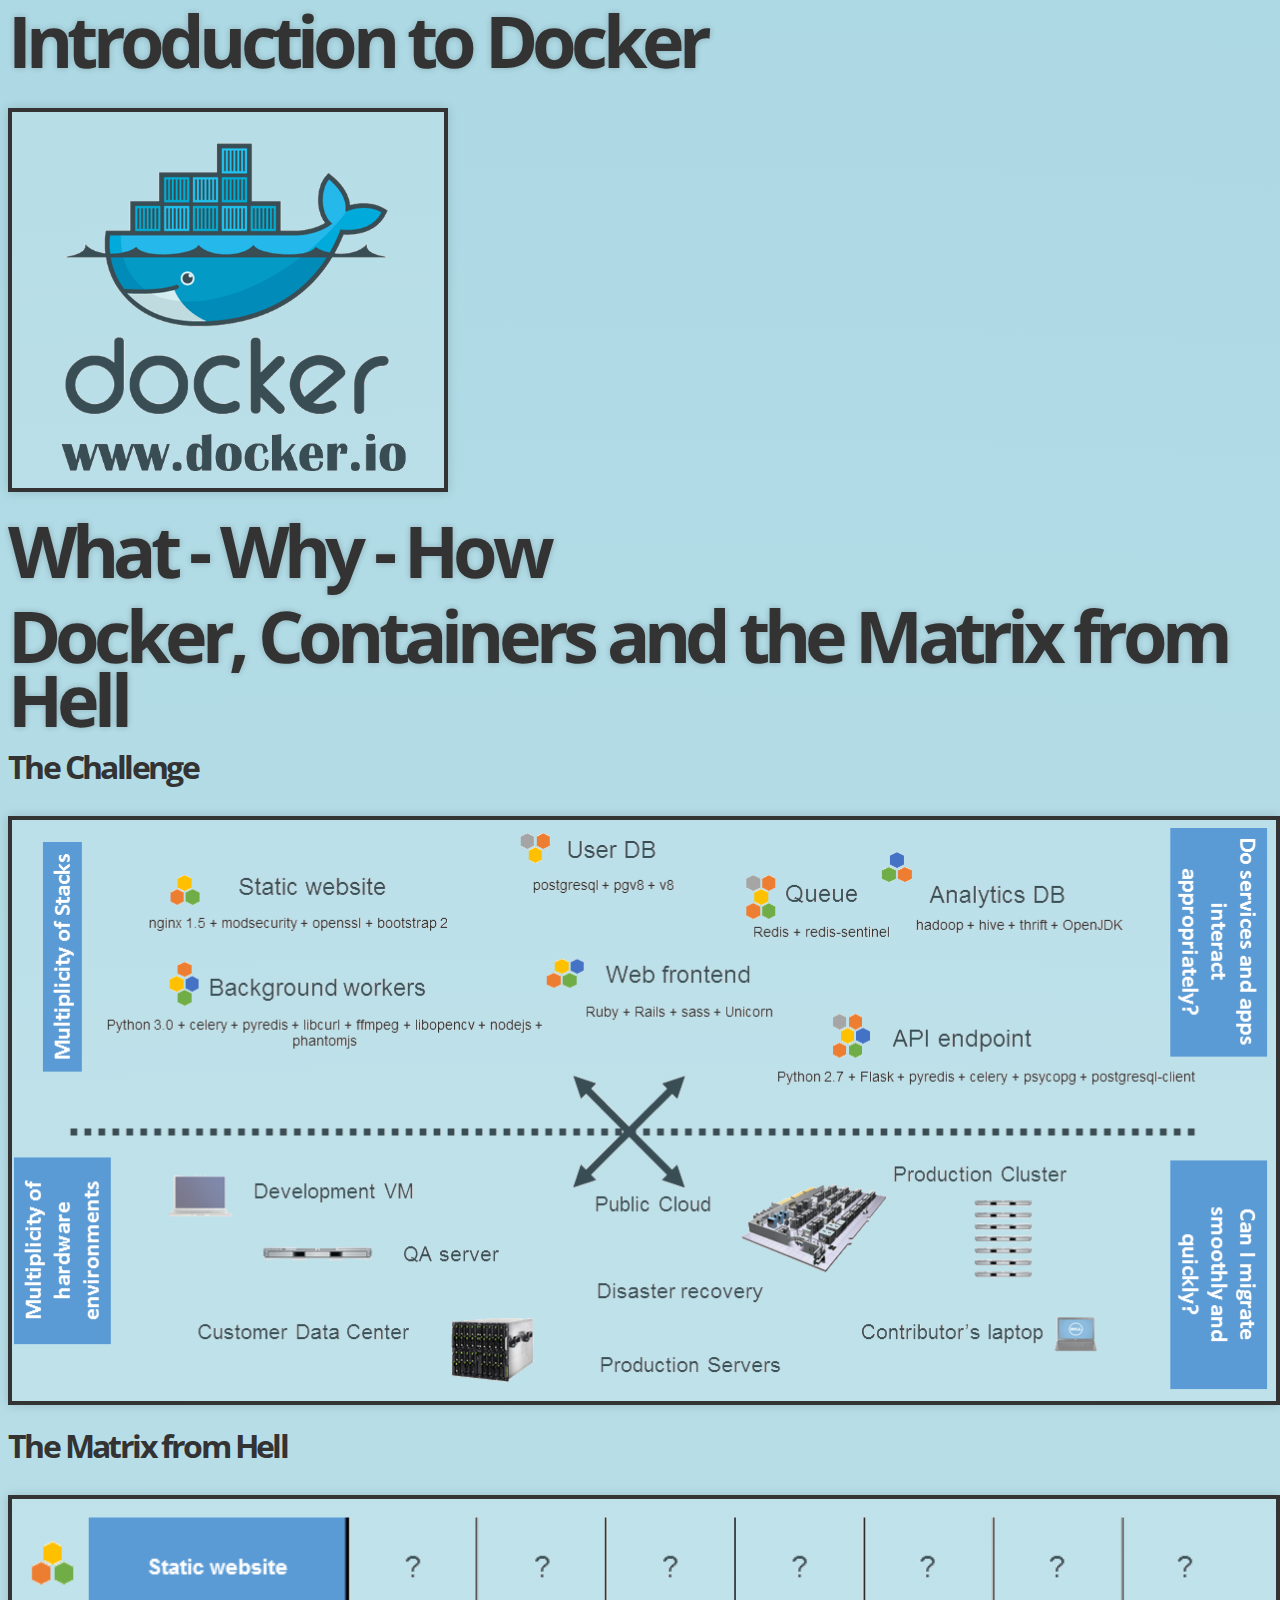
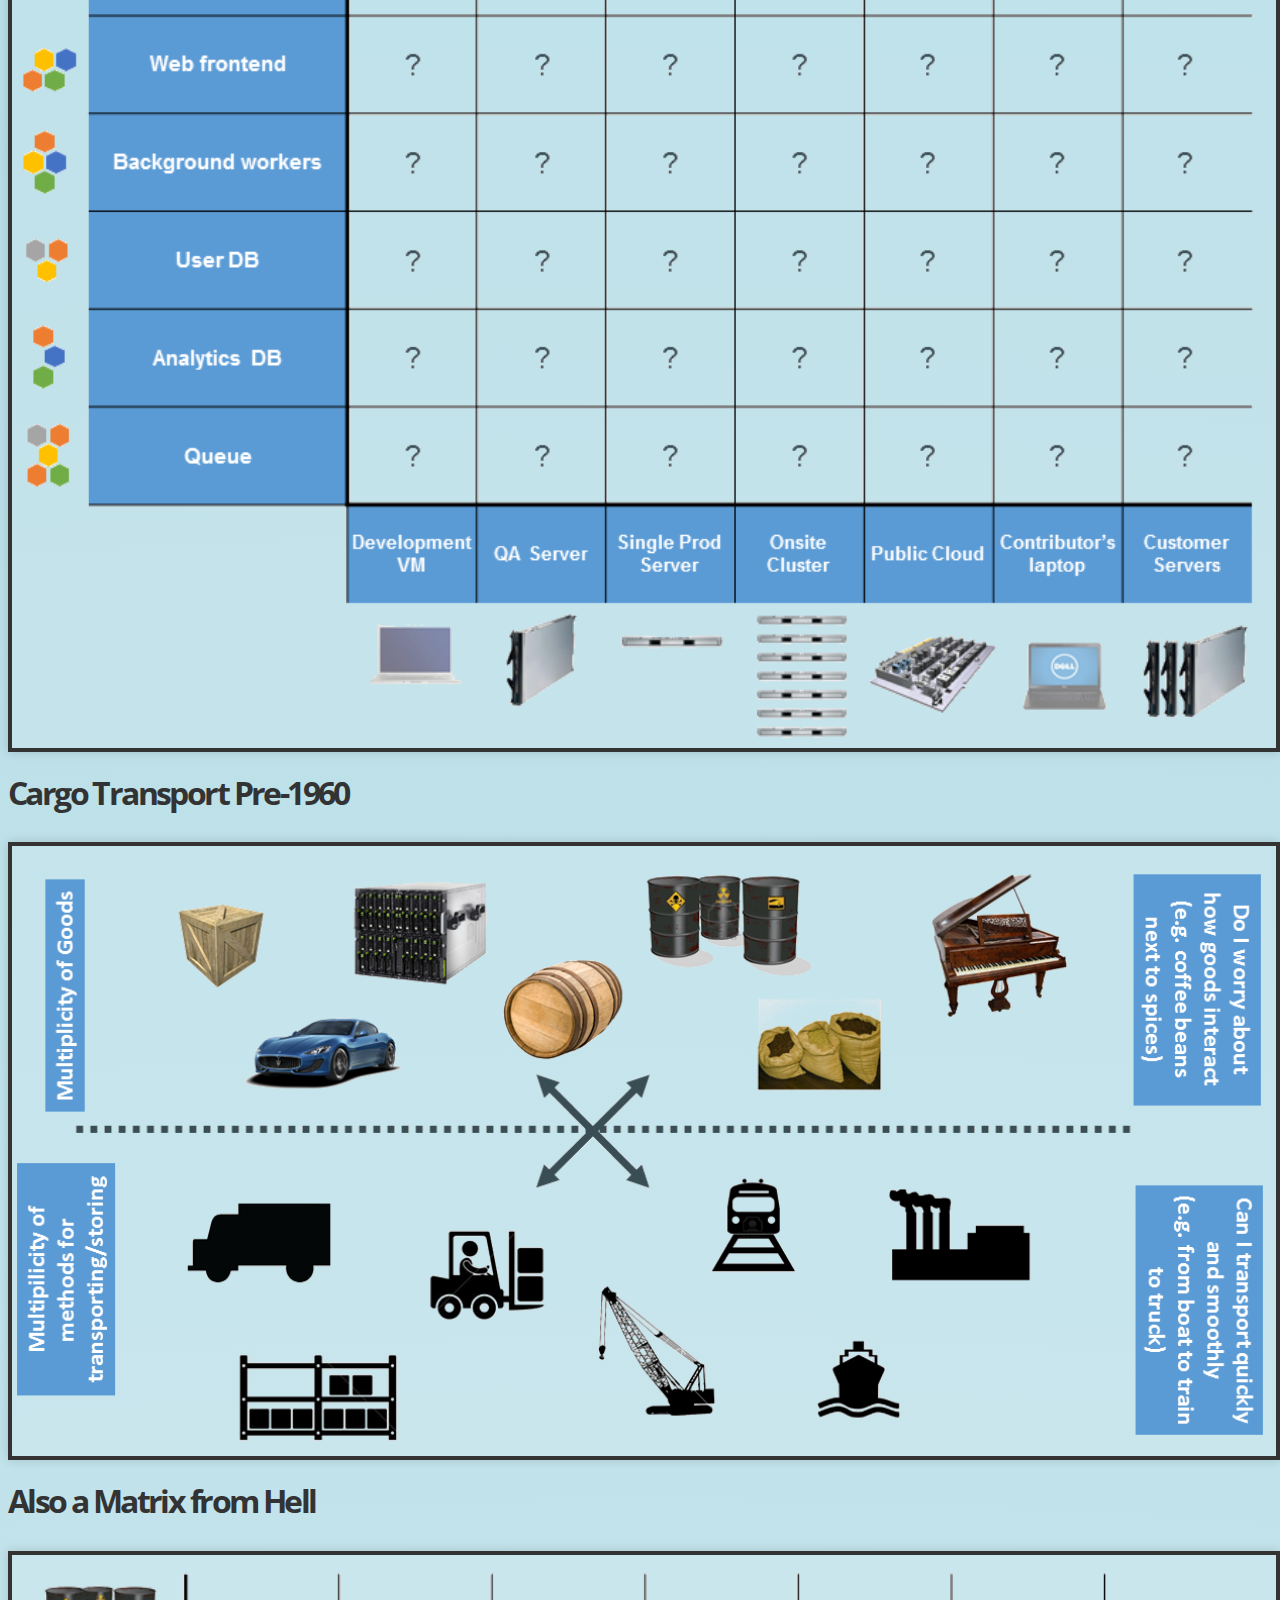
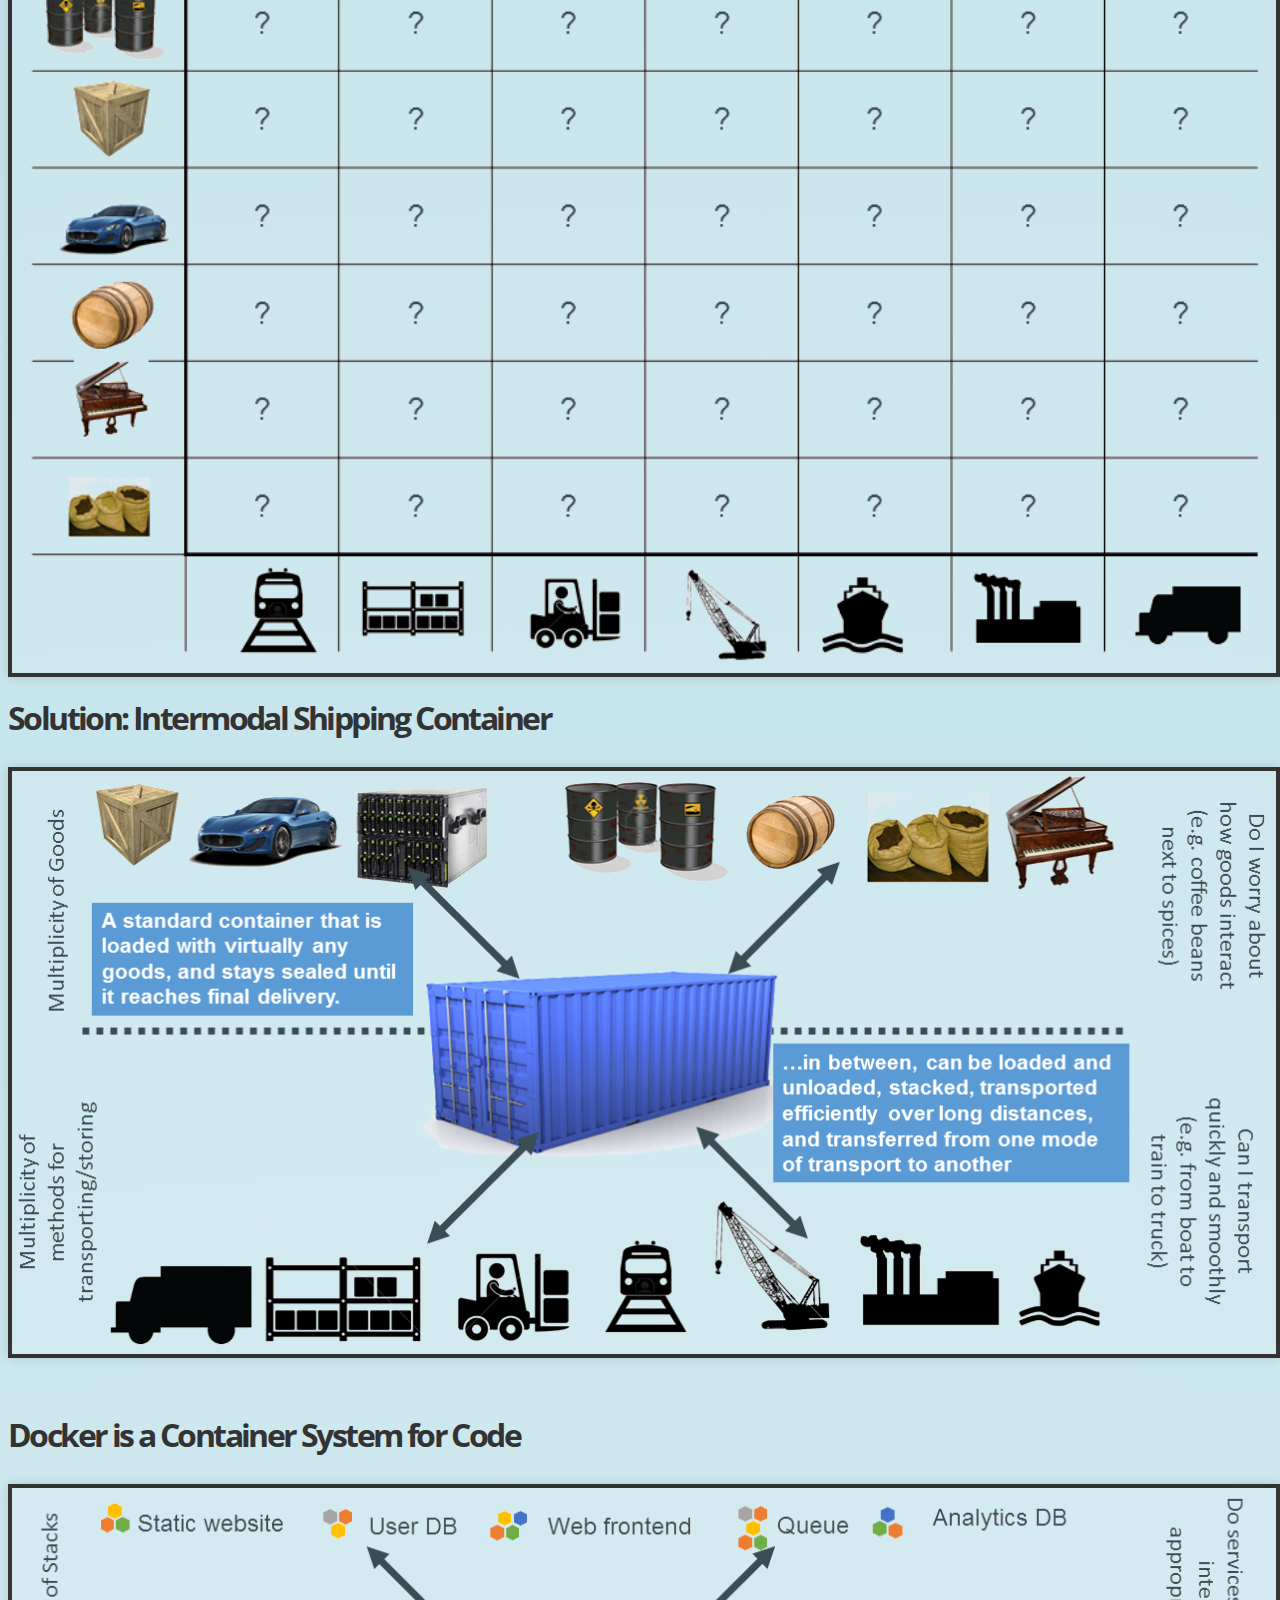
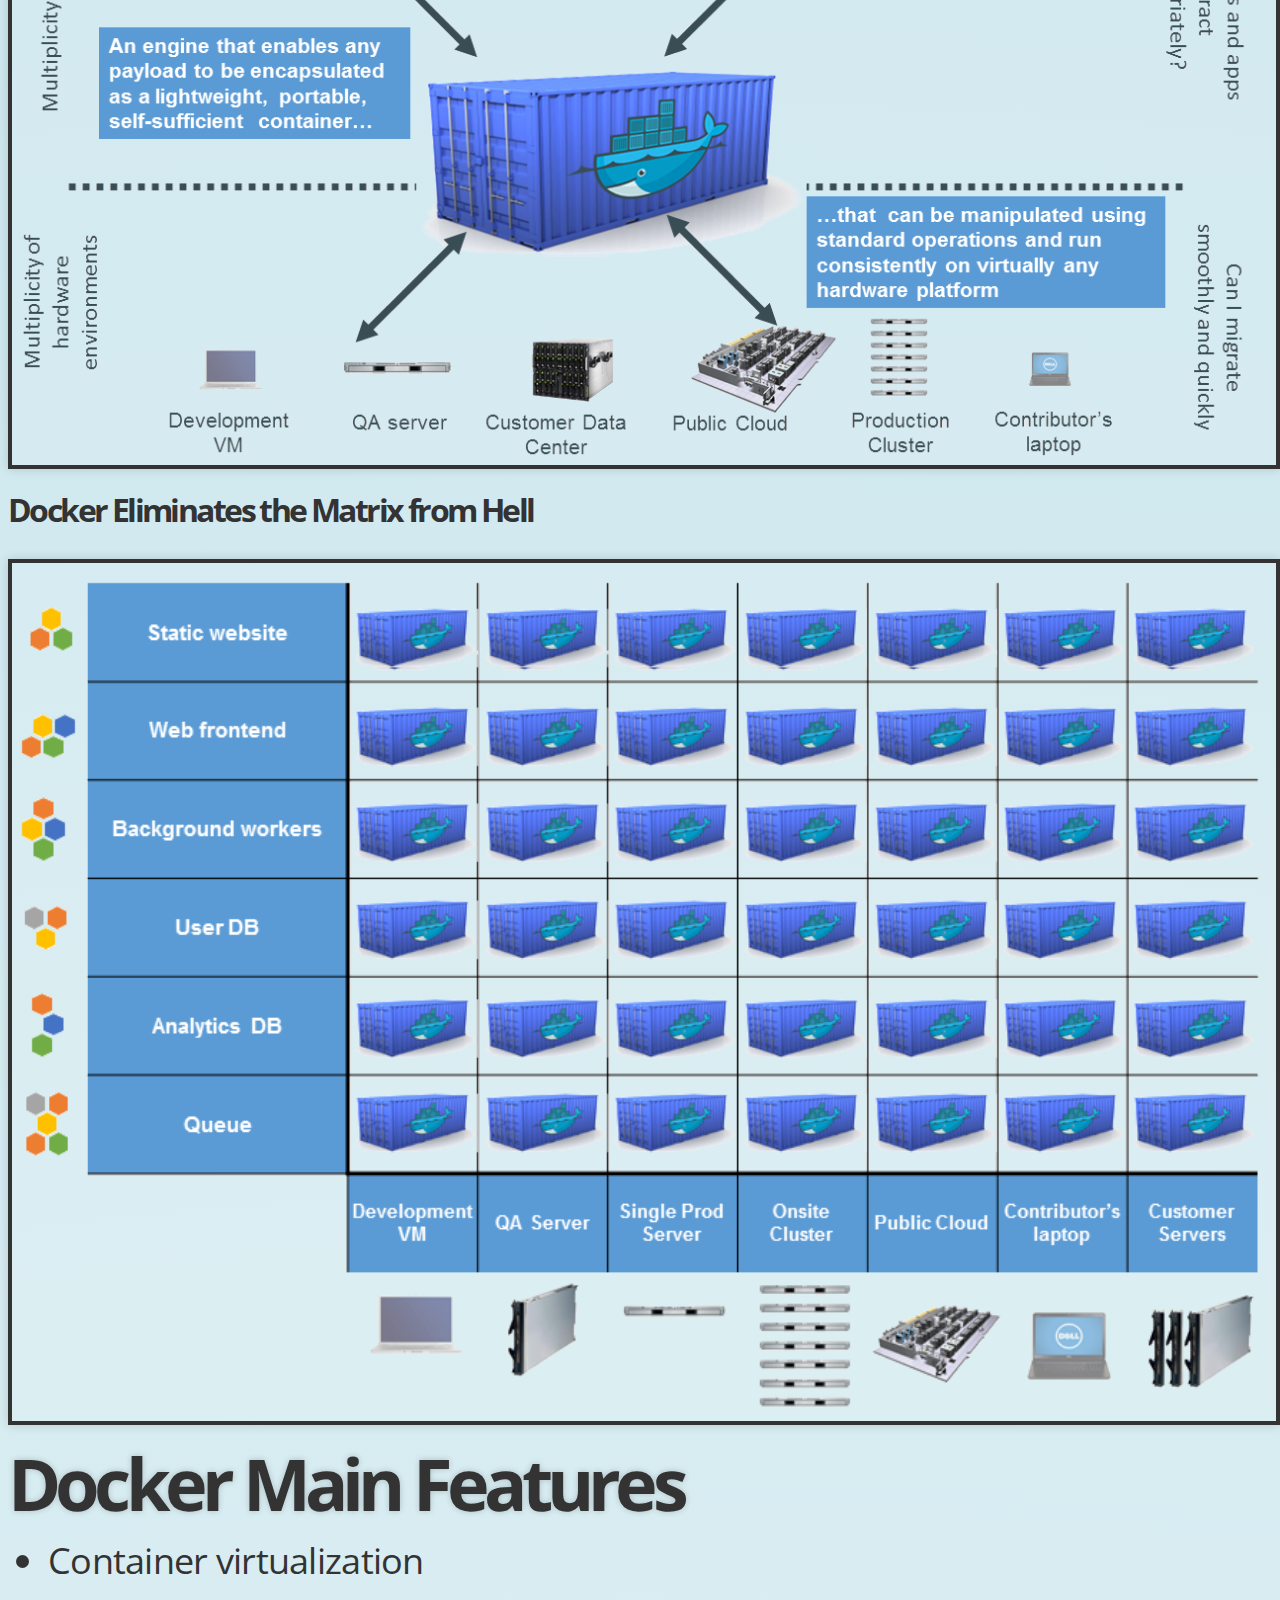
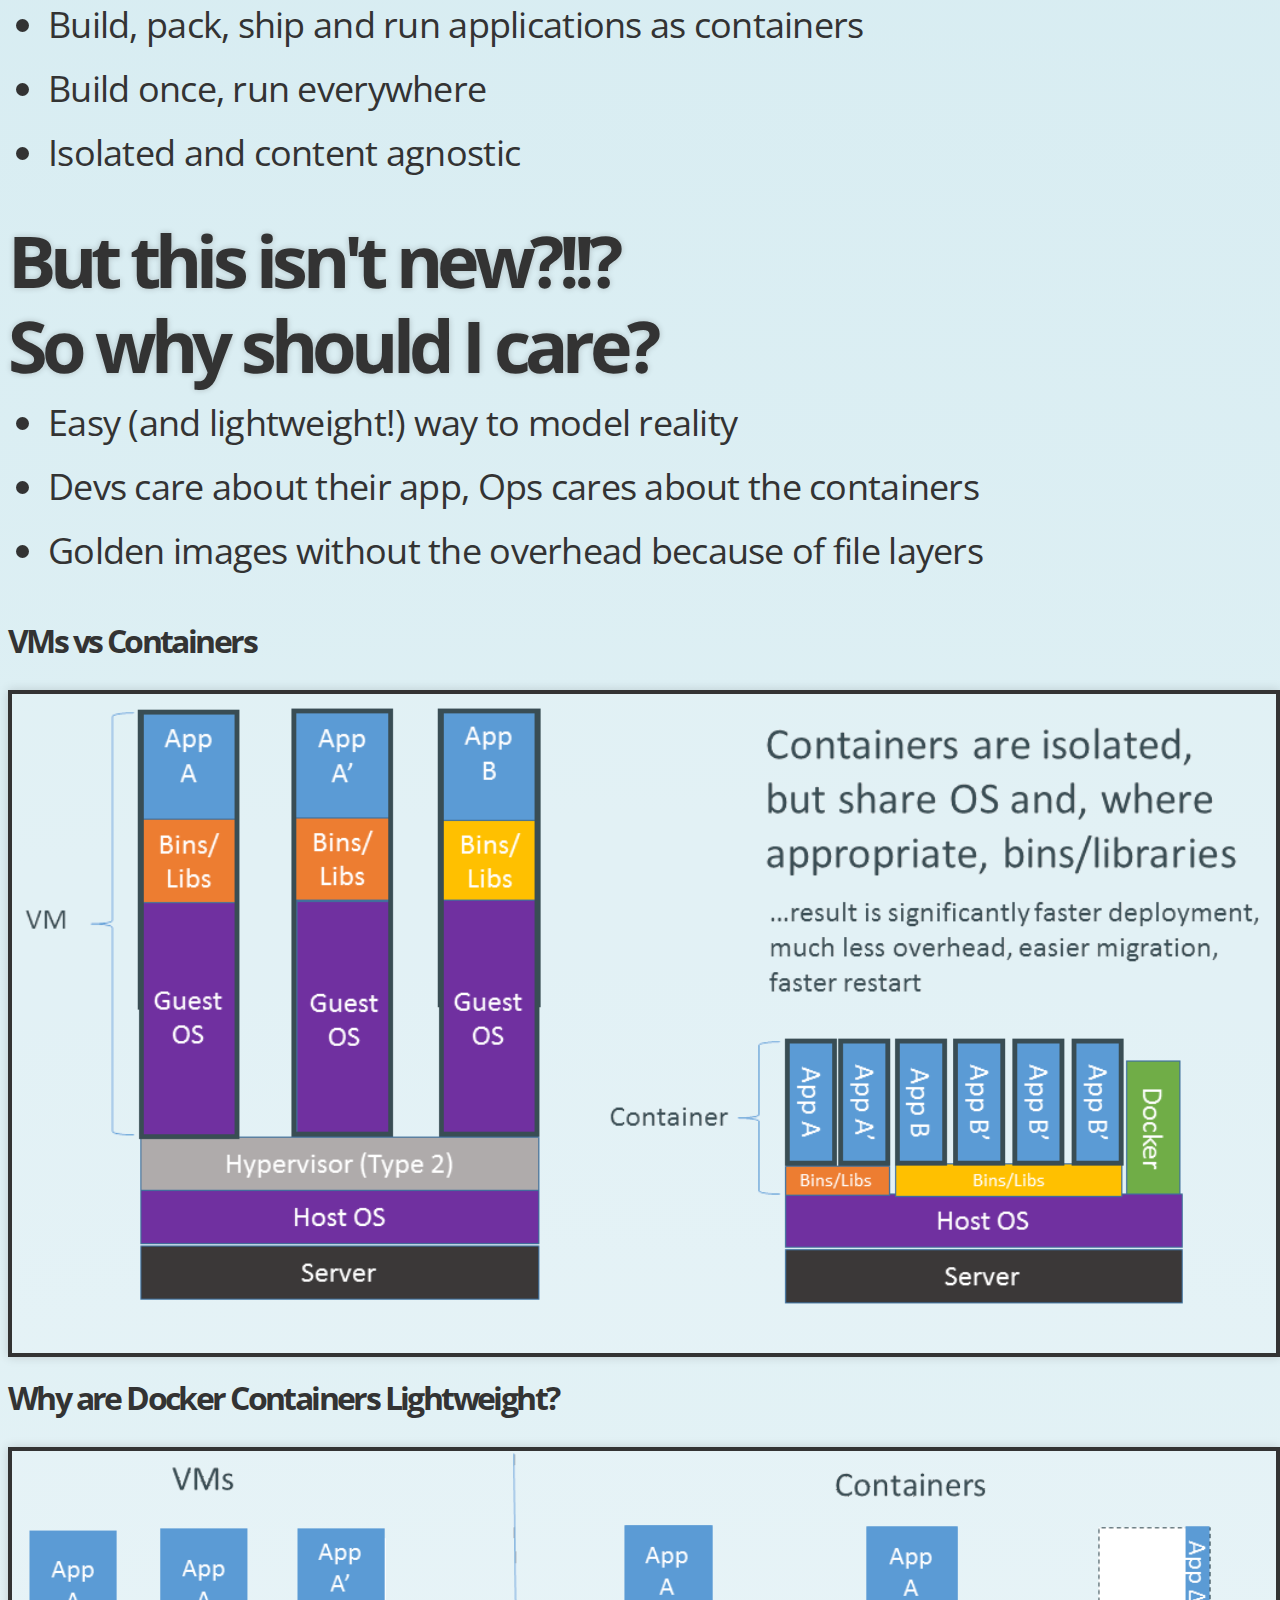
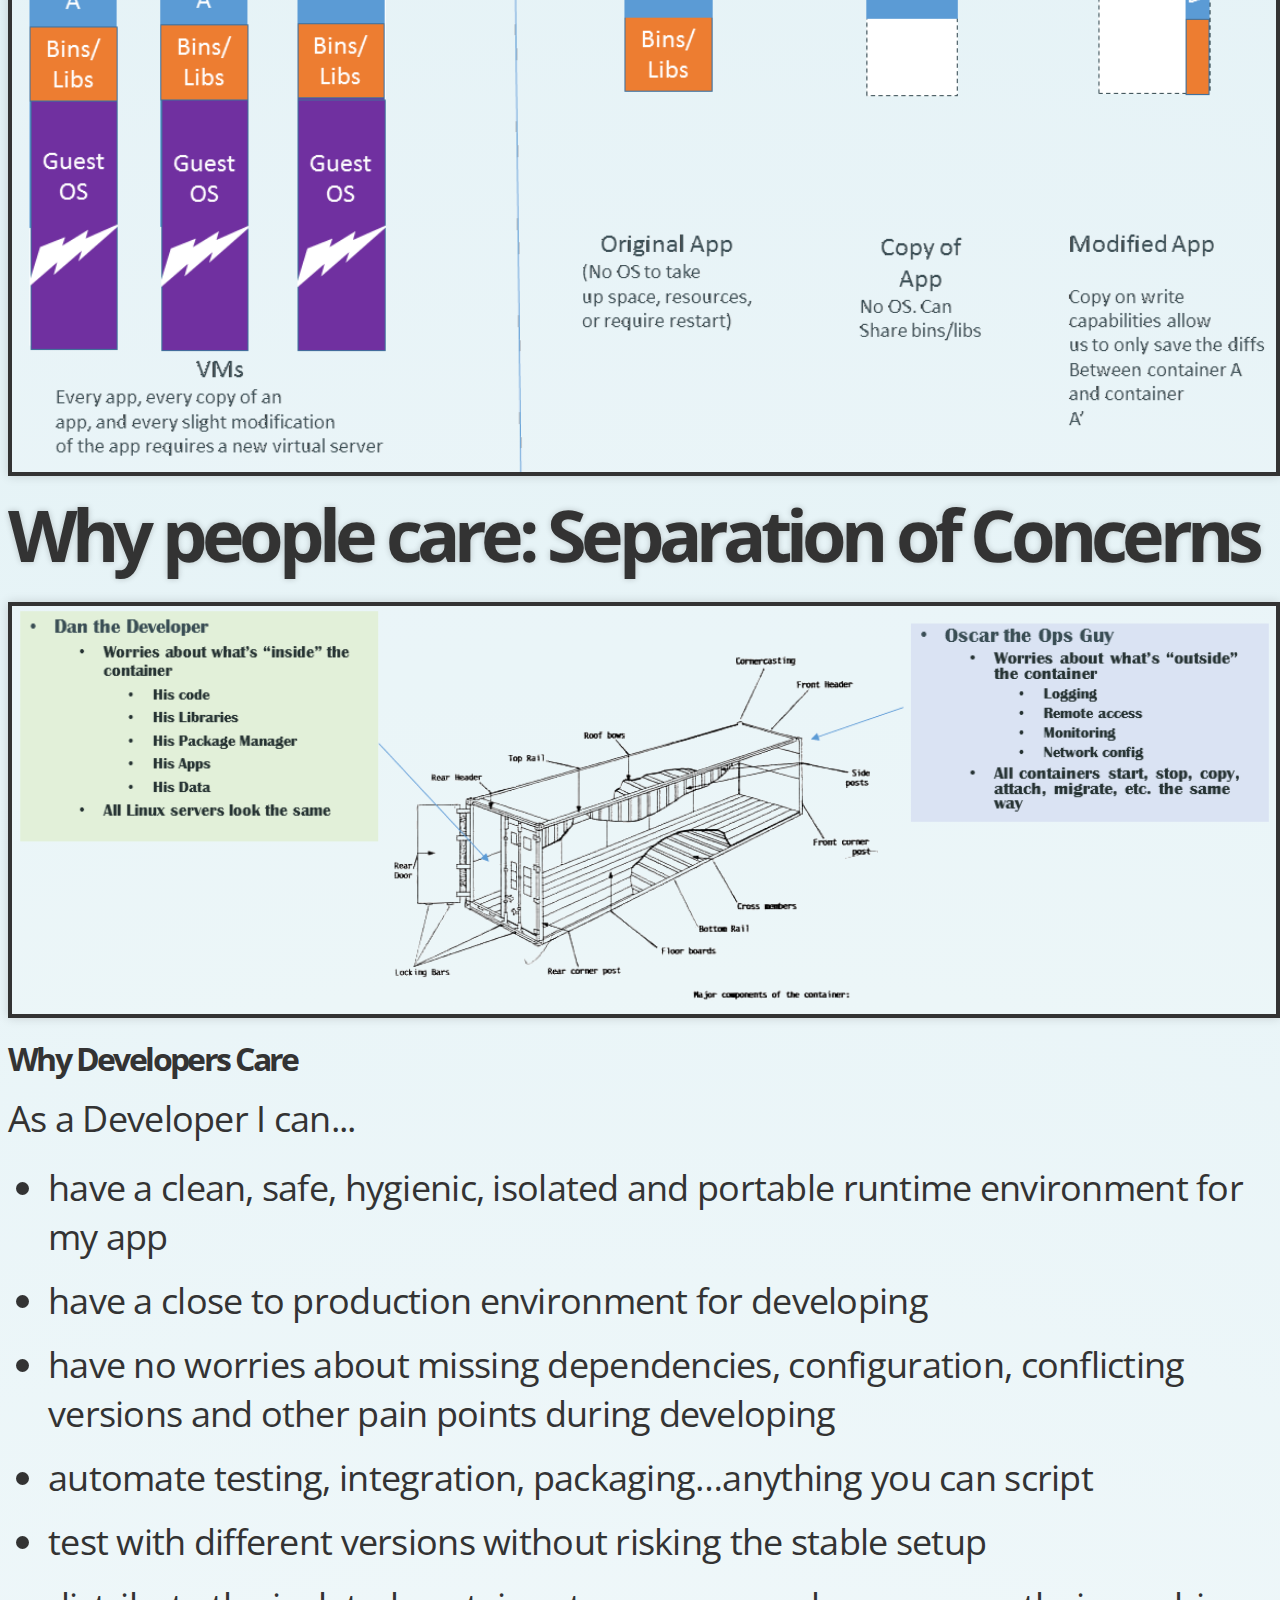
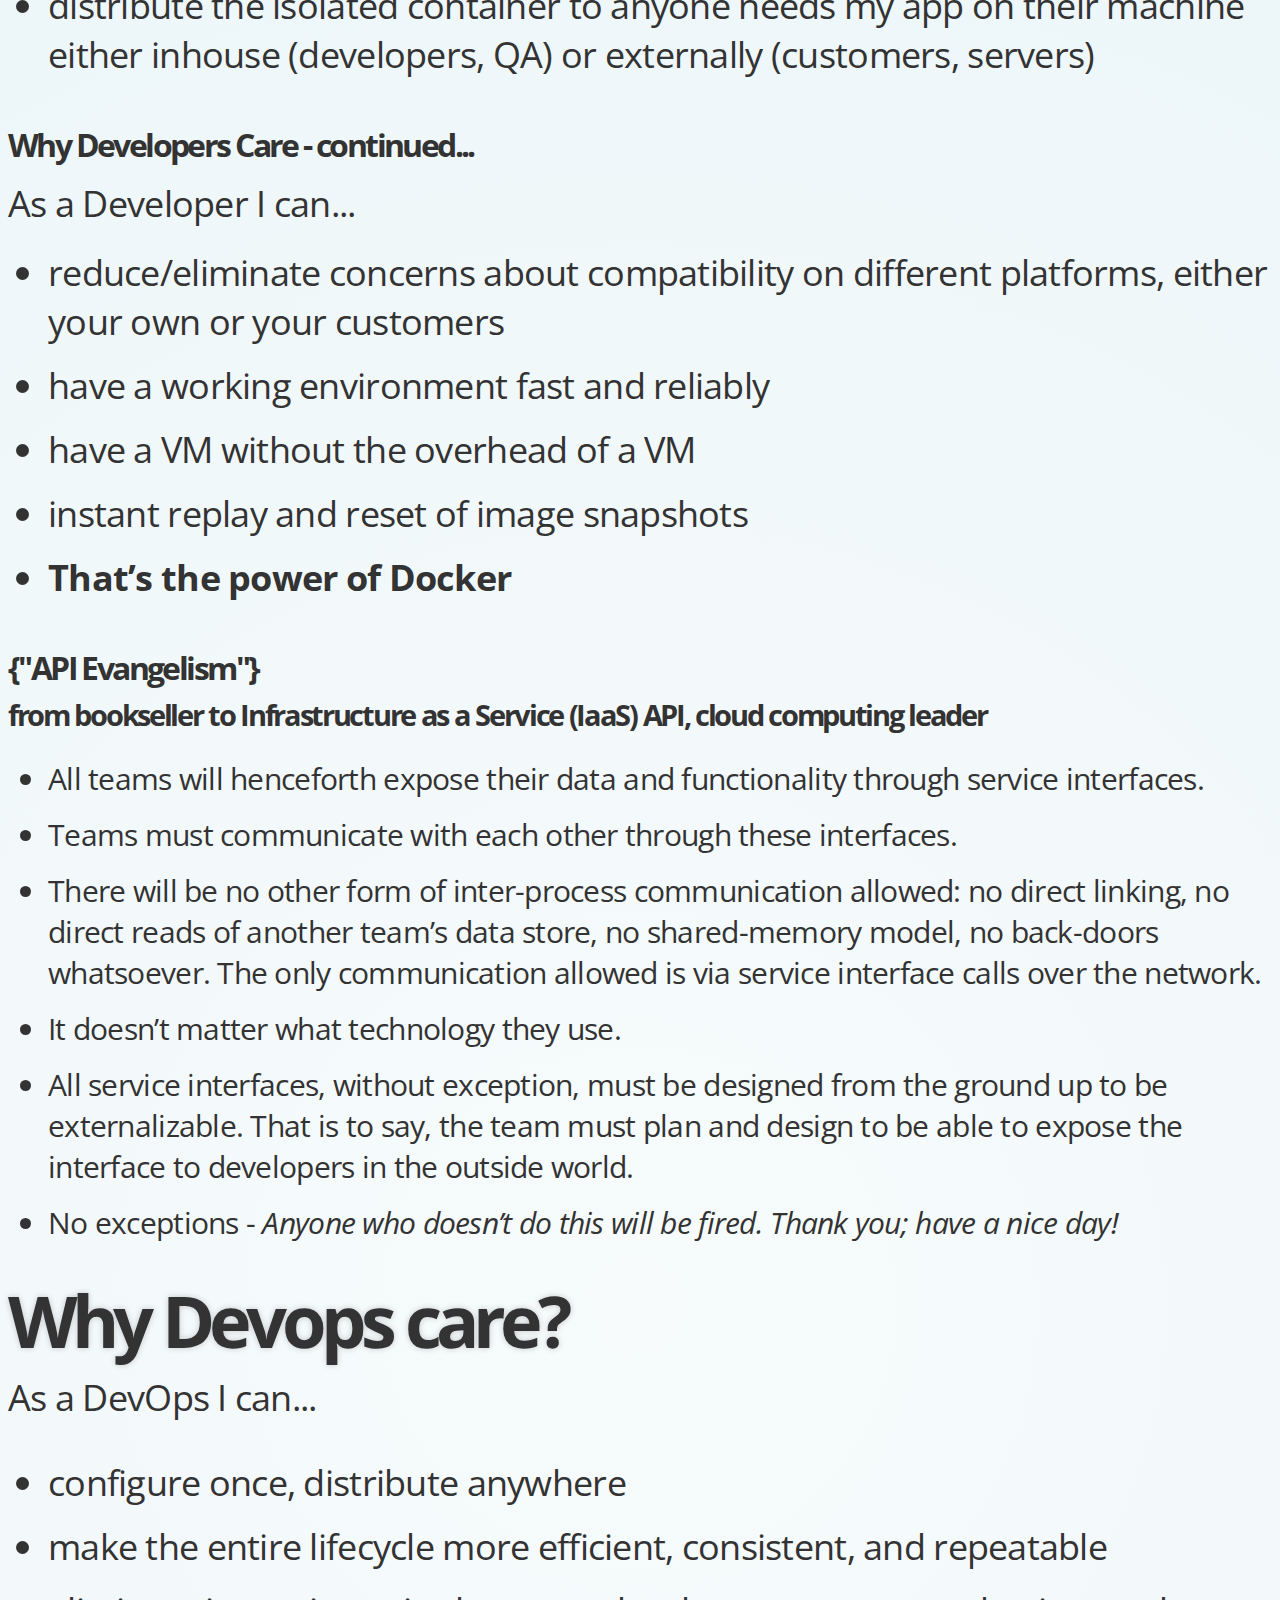
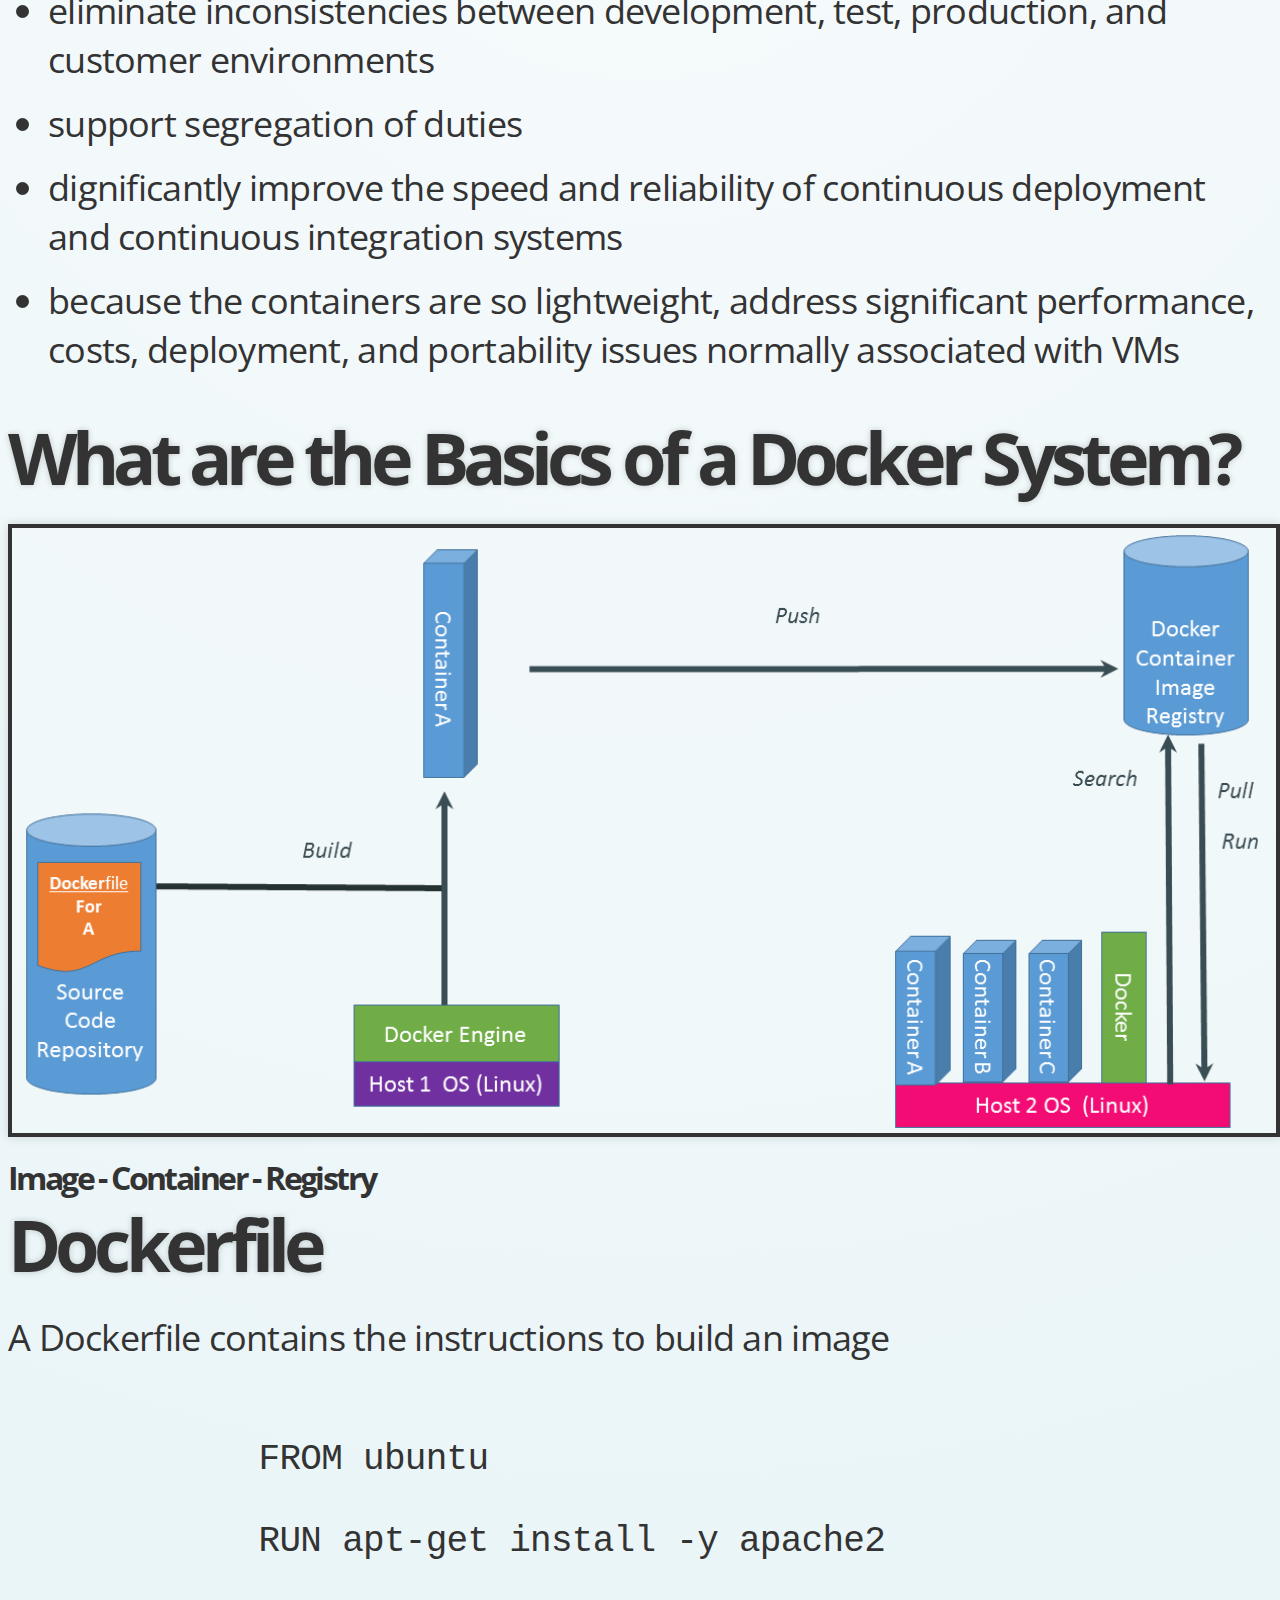
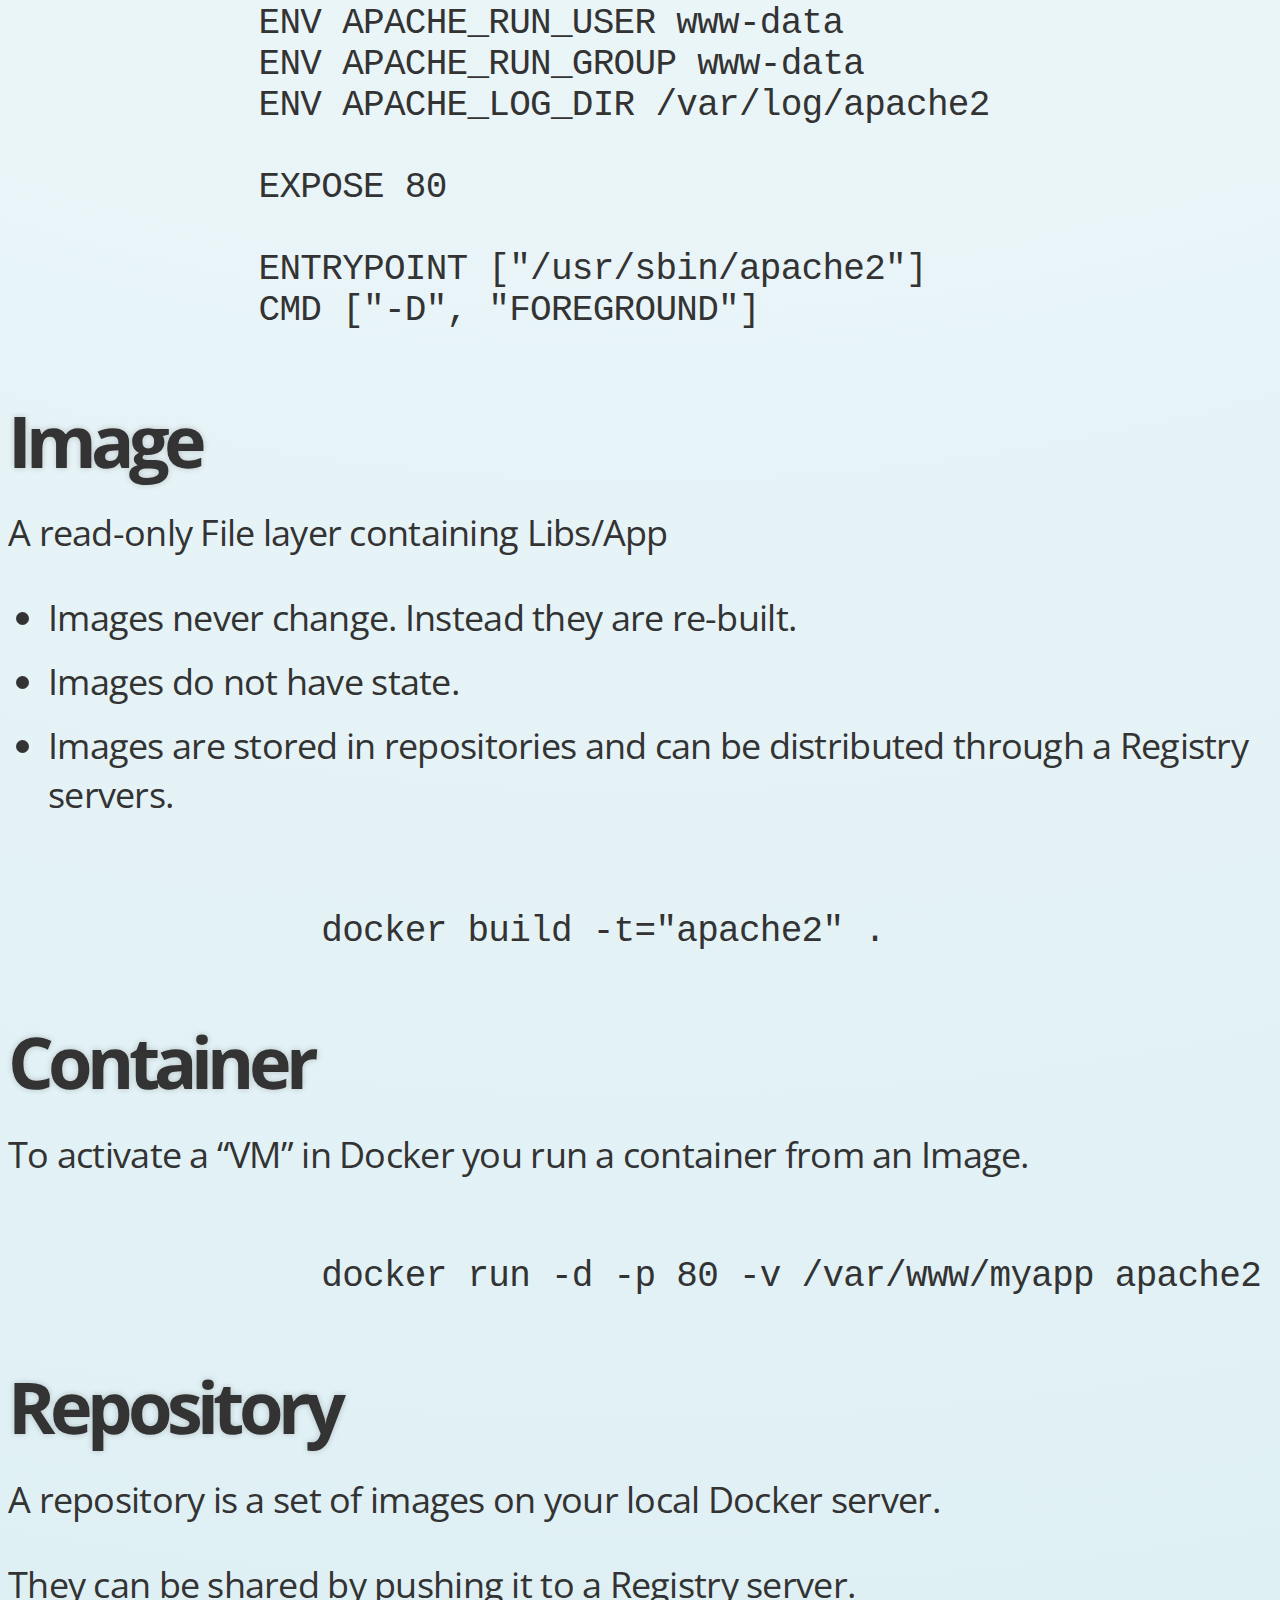
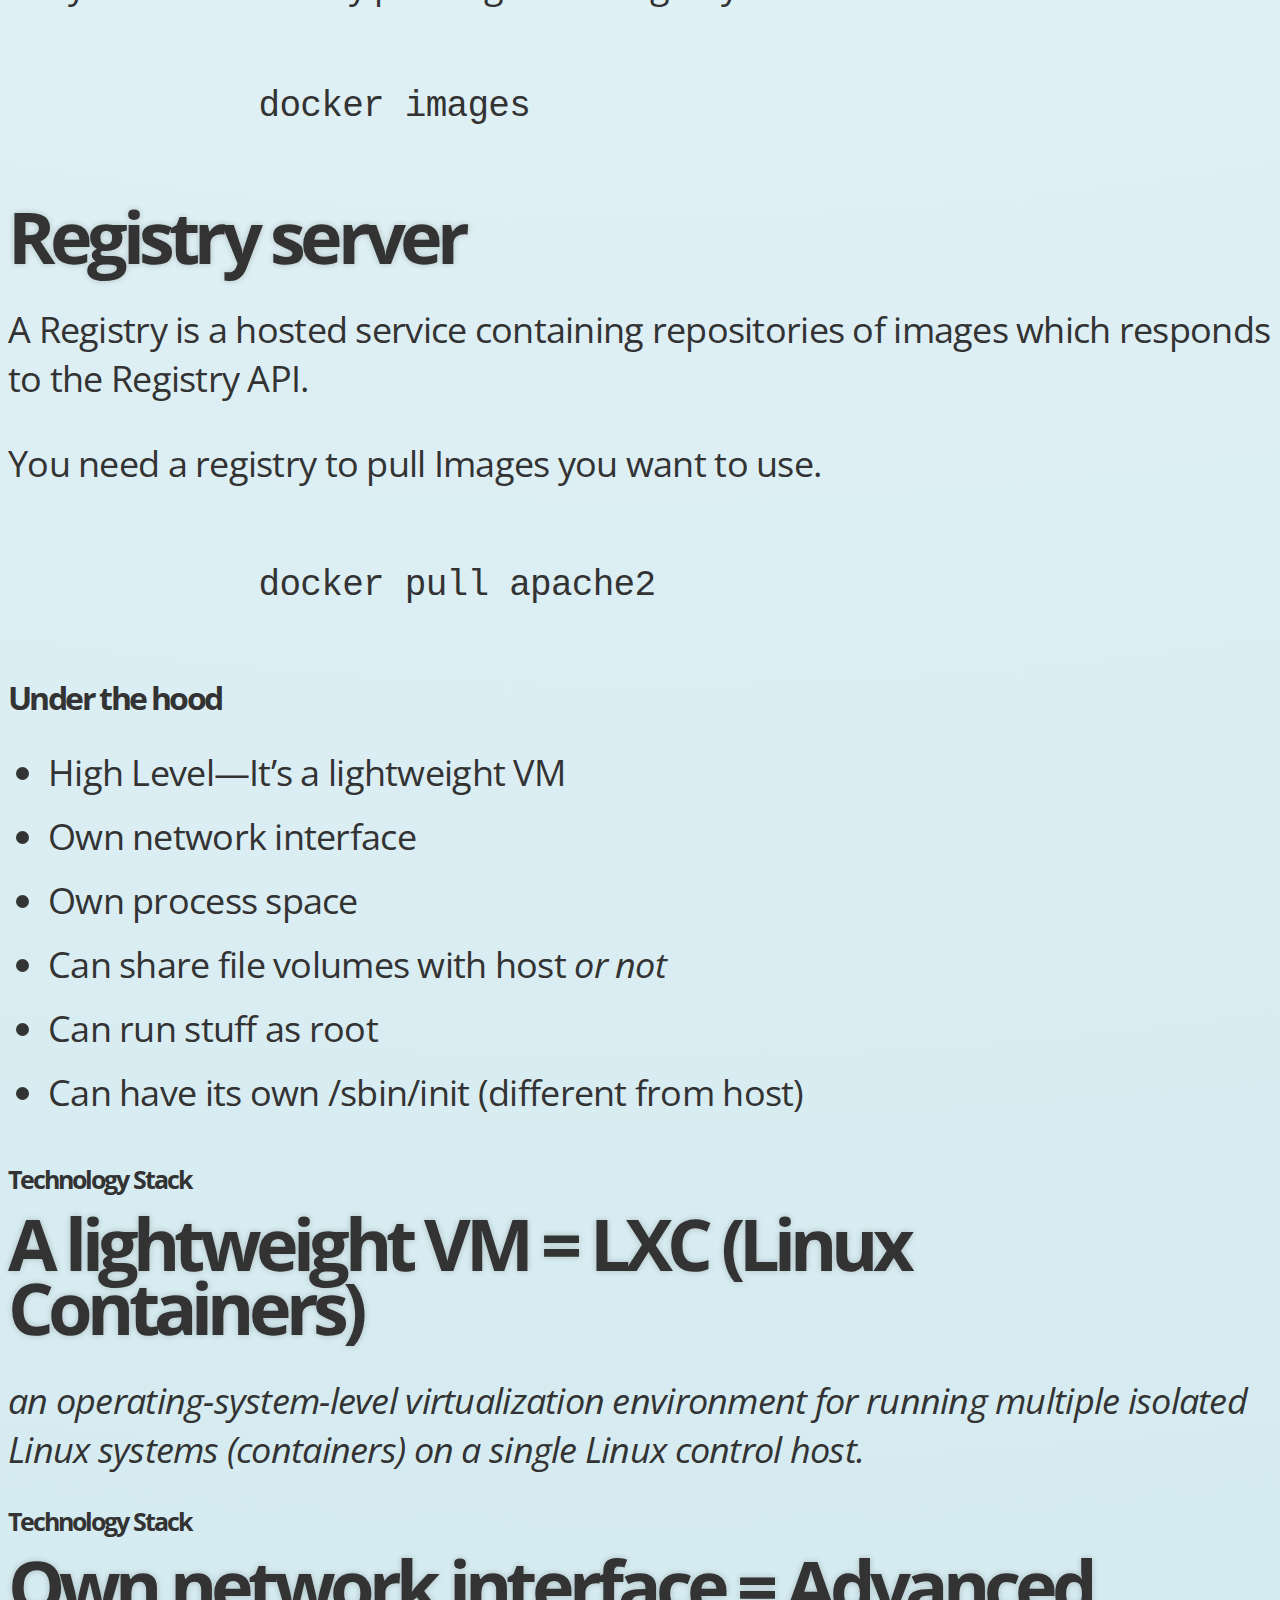
==== docker-introduction/index.html @ c5462665 "Introduction to Docker" ====
<!doctype html>
<html lang="en">

<head>
    <meta charset="utf-8">

    <title>Tripsta - Brand integration</title>

    <meta name="apple-mobile-web-app-capable" content="yes"/>
    <meta name="apple-mobile-web-app-status-bar-style" content="black-translucent"/>
    <meta name="viewport"
          content="width=device-width, initial-scale=1.0, maximum-scale=1.0, user-scalable=no, minimal-ui">

    <link rel="stylesheet" href="../reveal/css/reveal.css">
    <link rel="stylesheet" href="css/docker.css" id="theme">
    <!-- Code syntax highlighting -->
    <link rel="stylesheet" href="../reveal/lib/css/zenburn.css">
    <!-- Printing and PDF exports -->
    <script>
        var link = document.createElement('link');
        link.rel = 'stylesheet';
        link.type = 'text/css';
        link.href = window.location.search.match(/print-pdf/gi) ? '../reveal/css/print/pdf.css' : '../reveal/css/print/paper.css';
        document.getElementsByTagName('head')[0].appendChild(link);
    </script>
    <!--[if lt IE 9]>
    <script src="../reveal/lib/js/html5shiv.js"></script>
    <![endif]-->
</head>

<body>


<div class="reveal">
<!-- Any section element inside of this container is displayed as a slide -->
<div class="slides">
<section>
    <h1>Introduction to Docker</h1>

    <div>
        <img src="img/docker.png" style="width: 432px; height: 376px; max-height: none; max-width: none;"/>
        <br/>
    </div>
    <h1>
        What - Why - How
    </h1>
</section>

<section>
    <section>
        <h1>Docker, Containers and the Matrix from Hell</h1>
    </section>

    <section>
        <h2>The Challenge</h2>

        <img style="width: 100%;" src="img/the-challenge.png">
    </section>


    <section>
        <h2>The Matrix from Hell</h2>

        <img style="width: 100%;" src="img/the-matrix-from-hell.png">
    </section>

    <section>
        <h2>Cargo Transport Pre-1960</h2>

        <img style="width: 100%;" src="img/cargo-transport-pre-1960.png">
    </section>

    <section>
        <h2>Also a Matrix from Hell</h2>

        <img style="width: 100%;" src="img/also-a-matrix-from-hell.png">
    </section>

    <section>
        <h2>Solution: Intermodal Shipping Container</h2>

        <img style="width: 100%;" src="img/intermodal-shipping-container.png">
        </p>
    </section>

    <section>
        <h2>Docker is a Container System for Code</h2>

        <img style="width: 100%;" src="img/shipping-container-for-code.png">
    </section>

    <section>
        <h2>Docker Eliminates the Matrix from Hell</h2>

        <img style="width: 100%;" src="img/eliminates-matrix-from-hell.png">
    </section>
</section>

<section>
    <section>
        <h1>Docker Main Features</h1>
        <ul style="margin-top: 20px;text-align: left">
            <li class="fragment">
                Container virtualization
            </li>
            <li class="fragment">
                Build, pack, ship and run applications as containers
            </li>
            <li class="fragment">
                Build once, run everywhere
            </li>
            <li class="fragment">
                Isolated and content agnostic
            </li>
        </ul>
    </section>
    <section>
        <h1>But this isn't new?!!?</h1>
    </section>
    <section>
        <h1>So why should I care?</h1>
        <ul style="margin-top: 20px;text-align: left">
            <li class="fragment">
                Easy (and lightweight!) way to model reality
            </li>
            <li class="fragment">
                Devs care about their app, Ops cares about the containers
            </li>
            <li class="fragment">
                Golden images without the overhead because of file layers
            </li>
        </ul>
    </section>
    <section>
        <h2>VMs vs Containers</h2>

        <img style="width: 100%;" src="img/containers-vs-vms.png">
    </section>

    <section>
        <h2>Why are Docker Containers Lightweight?</h2>

        <img style="width: 100%;" src="img/why-are-containers-lightwight.png">
    </section>
</section>

<section>
    <section>
        <h1>Why people care: Separation of Concerns</h1>

        <img style="width: 100%;" src="img/separation-of-concerns.png">
    </section>
    <section>
        <h2>Why Developers Care</h2>

        <div style="text-align: left;">
            As a Developer I can...
            <ul style="margin-top: 20px;">
                <li class="fragment">have a clean, safe, hygienic, isolated and portable runtime environment for my app
                </li>
                <li class="fragment">have a close to production environment for developing
                </li>
                <li class="fragment">have no worries about missing dependencies, configuration, conflicting versions and
                    other pain points during developing
                </li>
                <li class="fragment">automate testing, integration, packaging…anything you can script
                </li>
                <li class="fragment">test with different versions without risking the stable setup
                </li>
                <li class="fragment">distribute the isolated container to anyone needs my app on their machine either
                    inhouse (developers, QA) or externally (customers, servers)
                </li>
            </ul>
        </div>
    </section>
    <section>
        <h2>Why Developers Care - continued...</h2>

        <div style="text-align: left;">
            As a Developer I can...
            <ul style="margin-top: 20px;">
                <li class="fragment">reduce/eliminate concerns about compatibility on different platforms, either your
                    own or your customers
                </li>
                <li class="fragment">have a working environment fast and reliably
                </li>
                <li class="fragment">have a VM without the overhead of a VM
                </li>
                <li class="fragment">instant replay and reset of image snapshots
                </li>
                <li class="fragment" style="font-weight: bold">That’s the power of Docker
                </li>
            </ul>
        </div>
    </section>
    <section>
        <div style="text-align: left;">
            <h2>{"API Evangelism"}</h2>

            <h3>from bookseller to Infrastructure as a Service (IaaS) API, cloud computing leader</h3>

            <ul style="font-size: smaller">
                <li class="fragment">All teams will henceforth expose their data and functionality through service
                    interfaces.
                </li>
                <li class="fragment">Teams must communicate with each other through these interfaces.
                </li>
                <li class="fragment">There will be no other form of inter-process communication allowed: no direct
                    linking,
                    no direct reads of another team’s data store, no shared-memory model, no back-doors whatsoever. The
                    only
                    communication allowed is via service interface calls over the network.
                </li>
                <li class="fragment">It doesn’t matter what technology they use.
                </li>
                <li class="fragment">All service interfaces, without exception, must be designed from the ground up to
                    be
                    externalizable. That is to say, the team must plan and design to be able to expose the interface to
                    developers in the outside world.
                </li>
                <li class="fragment">No exceptions - <i>Anyone who doesn’t do this will be fired. Thank you; have a nice
                    day!</i>
                </li>
            </ul>
        </div>
    </section>
    <section>
        <h1>Why Devops care?</h1>

        <div style="text-align: left;">
            As a DevOps I can...
            <ul>
                <li class="fragment">configure once, distribute anywhere
                </li>
                <li class="fragment">make the entire lifecycle more efficient, consistent, and repeatable
                </li>
                <li class="fragment">
                    eliminate inconsistencies between development, test, production, and customer environments
                </li>
                <li class="fragment">
                    support segregation of duties
                </li>
                <li class="fragment">
                    dignificantly improve the speed and reliability of continuous deployment and continuous integration
                    systems
                </li>
                <li class="fragment">
                    because the containers are so lightweight, address significant performance, costs, deployment, and
                    portability issues normally associated with VMs
                </li>
            </ul>
        </div>
    </section>
</section>

<section>
    <section>
        <h1>What are the Basics of a Docker System?</h1>

        <img style="width: 100%;" src="img/basics-of-docker-system.png">

        <h2>Image - Container - Registry</h2>
    </section>
    <section>
        <h1>Dockerfile</h1>

        <p style="text-align: left;">
            A Dockerfile contains the instructions to build an image
        </p>
        <pre class="fragment" style="text-align: left; margin-top: 20px;"><code class="bash">
            FROM ubuntu

            RUN apt-get install -y apache2

            ENV APACHE_RUN_USER www-data
            ENV APACHE_RUN_GROUP www-data
            ENV APACHE_LOG_DIR /var/log/apache2

            EXPOSE 80

            ENTRYPOINT ["/usr/sbin/apache2"]
            CMD ["-D", "FOREGROUND"]
        </code></pre>
    </section>
    <section>
        <h1>Image</h1>

        <p style="text-align: left;">
            A read-only File layer containing Libs/App
        </p>
        <ul style="text-align: left; margin-top: 20px;">
            <li class="fragment">
                Images never change. Instead they are re-built.
            </li>
            <li class="fragment">
                Images do not have state.
            </li>
            <li class="fragment">
                Images are stored in repositories and can be distributed through a Registry servers.
            </li>
        </ul>
           <pre class="fragment" style="text-align: left; margin-top: 20px;"><code class="bash">
               docker build -t="apache2" .
           </code></pre>
    </section>
    <section>
        <h1>Container</h1>

        <p style="text-align: left;">
            To activate a “VM” in Docker you run a container from an Image.
        </p>
           <pre class="fragment" style="text-align: left; margin-top: 20px;"><code class="bash">
               docker run -d -p 80 -v /var/www/myapp apache2
           </code></pre>
    </section>
    <section style="text-align: left;">
        <h1>Repository</h1>

        <p class="fragment" style="text-align: left;">
            A repository is a set of images on your local Docker server.
        </p>

        <p class="fragment" style="text-align: left;">
            They can be shared by pushing it to a Registry server.
        </p>
        <pre class="fragment" style="text-align: left; margin-top: 20px;"><code class="bash">
            docker images
        </code></pre>
    </section>
    <section>
        <h1>Registry server</h1>

        <p class="fragment" style="text-align: left;">
            A Registry is a hosted service containing repositories of images which responds to the Registry API.
        </p>

        <p class="fragment" style="text-align: left;">
            You need a registry to pull Images you want to use.
        </p>
        <pre class="fragment" style="text-align: left; margin-top: 20px;"><code class="bash">
            docker pull apache2
        </code></pre>
    </section>
</section>

<section>
    <section>
        <h2>Under the hood</h2>
        <ul style="text-align: left">
            <li class="fragment">
                High Level—It’s a lightweight VM
            </li>
            <li class="fragment">
                Own network interface
            </li>
            <li class="fragment">
                Own process space
            </li>
            <li class="fragment">
                Can share file volumes with host <i>or not</i>
            </li>
            <li class="fragment">
                Can run stuff as root
            </li>
            <li class="fragment">
                Can have its own /sbin/init (different from host)
            </li>
        </ul>
    </section>
    <section style="text-align: left">
        <h4>Technology Stack</h4>

        <h1>A lightweight VM = LXC (Linux Containers)</h1>

        <p class="fragment">
            <i>an operating-system-level virtualization environment for running multiple isolated Linux systems
                (containers) on a single Linux control host.</i>
        </p>
    </section>
    <section style="text-align: left">
        <h4>Technology Stack</h4>

        <h1>Own network interface = Advanced virtual network interface</h1>

        <p class="fragment">
            <i>
                a virtual Ethernet bridge that automatically forwards packets between any other network
                interfaces
                that are attached to it. This lets containers communicate both with the host machine and with
                each
                other.</i>
        </p>
    </section>
    <section style="text-align: left">
        <h4>Technology Stack</h4>

        <h1>Own process space = Kernel Namespaces and cgroups</h1>

        <p class="fragment">
            <i> behind the scenes Docker creates a set of namespaces and control groups for the container.</i>
        </p>
    </section>
    <section style="text-align: left">
        <h4>Technology Stack</h4>

        <h1>File volumes = Union File System</h1>

        <p class="fragment"><i>a Git alike merging of file layers that roduces a final filesystem structure.</i></p>

        <div class="fragment">
            In Union File System, the processes think the whole file system is mounted read-write. But all the changes
            go to the top-most writeable layer, and underneath, the original file in the read-only image is unchanged.
            All read-only Layers are called images. An image never changes.
        </div>
    </section>

    <section class="hidden">
        <h2>Changes and Updates</h2>

        <img style="width: 100%;" src="img/changes-and-updates.png">
    </section>
</section>

<section>
    <section>
        <h1>Use Cases</h1>

        <div style="text-align: left">
            <ul style="font-size: smaller">
                <li class="fragment">
                    NewRelic - Nic Benders, Director of Site Engineering
                </li>
                <li class="fragment" style="list-style: none">
                    <i>
                        "Docker's platform has become an important part of how we build and deploy new services at New
                        Relic. For example, when we launched the New Relic Insights product, Docker gave our development
                        team more independence and let them focus on bringing a great piece of software live on an
                        aggressive schedule. Docker has helped us deliver new services faster than ever before."
                    </i>
                </li>
                <li class="fragment">
                    Ebay - Senior Architect Ted Dziuba
                </li>
                <li class="fragment" style="list-style: none">
                    <i>
                        Use of Docker in a continuous integration process. He uses Docker to implement an efficient,
                        automated path from the developer's laptop through test and QA.
                    </i>
                </li>
                <li class="fragment">
                    Continuous Delivery
                </li>
                <li class="fragment" style="list-style: none">
                    <i>
                        Cambridge Healthcare provides online access to health records and analytics for both patients
                        and clinicians. They replaced several AWS AMIs with a single bare metal host running Docker to
                        speed
                        up their Jenkins-based continuous delivery pipeline.
                    </i>
                </li>
            </ul>
        </div>
    </section>
</section>

<section>
    <section>
        <h1>Docker + Tripsta = ?</h1>
    </section>
    <section>
        <h1>Current usage - External services without hassle</h1>

        <p style="text-decoration: line-through;">
            sudo apt-get install mysql elasticsearch rabbitmq
        </p>
        <pre class="fragment" style="text-align: left; margin-top: 20px;"><code class="bash">
           ./compose.sh external-services up -d
        </code></pre>
        <table class="fragment" style="text-align: left; background-color: #A0A0A0; width: 100%;padding: 10px;">
            <thead>
            <td>
                Service
            </td>
            <td>
                State
            </td>
            </thead>
            <tr>
                <td>
                    externalservices_elasticsearch_1
                </td>
                <td>
                    Up
                </td>
            </tr>
            <tr>
                <td>
                    externalservices_gearman_1
                </td>
                <td>
                    Up
                </td>
            </tr>
            <tr>
                <td>
                    externalservices_mysql_1
                </td>
                <td>
                    Up
                </td>
            </tr>
            <tr>
                <td>
                    externalservices_rabbitmq_1
                </td>
                <td>
                    Up
                </td>
            </tr>
        </table>
    </section>
    <section>
        <h1>Current usage - Development environment for TP24</h1>


        <p class="fragment" style="text-align: left;">
            Run migrations
            <pre class="fragment" style="text-align: left; margin-top: 20px;"><code class="bash">
 ./compose.sh external-services up -d
            </code></pre>
        </p>
        <p class="fragment" style="text-align: left;">
            Run ant
            <pre class="fragment" style="text-align: left; margin-top: 20px;"><code class="bash">
 ./compose.sh run helper ant
            </code></pre>
        </p>
        <p class="fragment" style="text-align: left;">
            Run watchr
            <pre class="fragment" style="text-align: left; margin-top: 20px;"><code class="bash">
 ./compose.sh run helper watchr tests/watchr.rb
            </code></pre>
        </p>
        <p class="fragment" style="text-align: left;">
            Deploy
            <pre class="fragment" style="text-align: left; margin-top: 20px;"><code class="bash">
 ./compose.sh run helper /cap.sh addons deploy:pending
            </code></pre>
        </p>
    </section>
    <section>
        <h1>Future usages</h1>

        <table class="fragment"Future usages style="text-align: left; background-color: #A0A0A0; width: 100%;padding: 10px;font-size: smaller;"
               cellspacing="15">
            <thead style="font-weight: bold">
            <td>Use</td>
            <td>Value</td>
            <td>Size</td>
            <td>Requirements</td>
            </thead>
            <tr>
                <td>XDebug through container</td>
                <td>XL</td>
                <td>S</td>
                <td style="font-style: italic;">-</td>
            </tr>
            <tr class="fragment">
                <td>Cleanup MySQL image</td>
                <td>XL</td>
                <td>M</td>
                <td style="font-style: italic; font-size: smaller;">Auto initialize/ copy/import databases</td>
            </tr>
            <tr class="fragment">
                <td>Have a real server for Private Registry</td>
                <td>L</td>
                <td>S</td>
                <td style="font-style: italic; font-size: smaller;">Get the real server from Cluster</td>
            </tr>
            <tr class="fragment">
                <td>Automate the bundle activation to have multiple staging envs</td>
                <td>L</td>
                <td>L</td>
                <td style="font-style: italic; font-size: smaller;">Script to handle activations, subdomain proxy</td>
            </tr>
            <tr class="fragment">
                <td>Add versions to images</td>
                <td>M</td>
                <td>S</td>
                <td style="font-style: italic; font-size: smaller;">Change the push.sh</td>
            </tr>
            <tr class="fragment">
                <td>Ant should use preconfugured DB</td>
                <td>M</td>
                <td>M</td>
                <td style="font-style: italic; font-size: smaller;">Maintain image for testing DB</td>
            </tr>
        </table>

    </section>
</section>

<section>
    <h2>Want to Learn More?</h2>
    <ul style="text-align: left">
        <li><a href="http://www.docker.io/">www.docker.io</a></li>
        <ul>
            <li>Documentation</li>
            <li>Getting started (tutorial, installation, guide, etc)</li>
            <li>Introductory <a href="http://www.docker.io/the-whole-story/">whitepaper</a></li>
        </ul>
        <li>Github: <a href="http://github.com/dotcloud/docker">dotcloud/docker</a></li>
        <li>IRC: freenode #docker</li>
        <li>Google Group: <a href="https://groups.google.com/forum/#!forum/docker-user">docker-user</a></li>
        <li>Twitter: <a href="http://twitter.com/docker">@docker</a></li>
        <li>Meetups: <a href="http://www.docker.io/meetups">www.docker.io/meetups</a></li>
    </ul>
</section>
</div>


</div>

<script src="../reveal/lib/js/head.min.js"></script>
<script src="../reveal/js/reveal.js"></script>

<script>

    // Full list of configuration options available at:
    // https://github.com/hakimel/reveal.js#configuration
    Reveal.initialize({
        controls: true,
        progress: true,
        history: true,
        center: true,

        transition: 'convex', // none/fade/slide/convex/concave/zoom

        // Optional reveal.js plugins
        dependencies: [
            {
                src: '../reveal/lib/js/classList.js', condition: function () {
                return !document.body.classList;
            }
            },
            {
                src: '../reveal/plugin/markdown/marked.js', condition: function () {
                return !!document.querySelector('[data-markdown]');
            }
            },
            {
                src: '../reveal/plugin/markdown/markdown.js', condition: function () {
                return !!document.querySelector('[data-markdown]');
            }
            },
            {
                src: 'plugin/zoom-js/zoom.js', async: true, condition: function () {
                return !!document.body.classList;
            }
            },
            {
                src: '../reveal/plugin/highlight/highlight.js', async: true, condition: function () {
                return !!document.querySelector('pre code');
            }, callback: function () {
                hljs.initHighlightingOnLoad();
            }
            },
            {src: '../reveal/plugin/notes/notes.js', async: true}
        ]
    });

</script>

</body>
</html>
---- docker-introduction/css/docker.css ----
@import url(https://fonts.googleapis.com/css?family=Quicksand:400,700,400italic,700italic);
@import url(https://fonts.googleapis.com/css?family=Open+Sans:400italic,700italic,400,700);
/**
 * Sky theme for reveal.js.
 *
 * Copyright (C) 2011-2012 Hakim El Hattab, http://hakim.se
 */
.reveal a:not(.image) {
  line-height: 1.3em; }

/*********************************************
 * GLOBAL STYLES
 *********************************************/
body {
  background: #add9e4;
  background: -moz-radial-gradient(center, circle cover, #f7fbfc 0%, #add9e4 100%);
  background: -webkit-gradient(radial, center center, 0px, center center, 100%, color-stop(0%, #f7fbfc), color-stop(100%, #add9e4));
  background: -webkit-radial-gradient(center, circle cover, #f7fbfc 0%, #add9e4 100%);
  background: -o-radial-gradient(center, circle cover, #f7fbfc 0%, #add9e4 100%);
  background: -ms-radial-gradient(center, circle cover, #f7fbfc 0%, #add9e4 100%);
  background: radial-gradient(center, circle cover, #f7fbfc 0%, #add9e4 100%);
  background-color: #f7fbfc; }

.reveal {
  font-family: "Open Sans", sans-serif;
  font-size: 36px;
  font-weight: normal;
  letter-spacing: -0.02em;
  color: #333333; }

::selection {
  color: white;
  background: #134674;
  text-shadow: none; }

/*********************************************
 * HEADERS
 *********************************************/
.reveal h1,
.reveal h2,
.reveal h3,
.reveal h4,
.reveal h5,
.reveal h6 {
  margin: 0 0 20px 0;
  color: #333333;
  font-family: "Open Sans", sans-serif;
  font-weight: bold;
  line-height: 0.9em;
  letter-spacing: -0.08em;
  text-shadow: none; }

.reveal h1 {
  text-shadow: 0px 0px 6px rgba(0, 0, 0, 0.2); }

.reveal h2 {
    font-size: 90%; }
.reveal h3 {
    font-size: 80%; }
.reveal h4 {
    font-size: 70%; }

/*********************************************
 * LINKS
 *********************************************/
.reveal a:not(.image) {
  color: #3b759e;
  text-decoration: none;
  -webkit-transition: color .15s ease;
  -moz-transition: color .15s ease;
  -ms-transition: color .15s ease;
  -o-transition: color .15s ease;
  transition: color .15s ease; }

.reveal a:not(.image):hover {
  color: #74a7cb;
  text-shadow: none;
  border: none; }

.reveal .roll span:after {
  color: #fff;
  background: #264c66; }

/*********************************************
 * IMAGES
 *********************************************/
.reveal section img {
  margin: 15px 0px;
  background: rgba(255, 255, 255, 0.12);
  border: 4px solid #333333;
  box-shadow: 0 0 10px rgba(0, 0, 0, 0.15);
  -webkit-transition: all .2s linear;
  -moz-transition: all .2s linear;
  -ms-transition: all .2s linear;
  -o-transition: all .2s linear;
  transition: all .2s linear; }

.reveal a:hover img {
  background: rgba(255, 255, 255, 0.2);
  border-color: #3b759e;
  box-shadow: 0 0 20px rgba(0, 0, 0, 0.55); }

/*********************************************
 * NAVIGATION CONTROLS
 *********************************************/
.reveal .controls div.navigate-left,
.reveal .controls div.navigate-left.enabled {
  border-right-color: #3b759e; }

.reveal .controls div.navigate-right,
.reveal .controls div.navigate-right.enabled {
  border-left-color: #3b759e; }

.reveal .controls div.navigate-up,
.reveal .controls div.navigate-up.enabled {
  border-bottom-color: #3b759e; }

.reveal .controls div.navigate-down,
.reveal .controls div.navigate-down.enabled {
  border-top-color: #3b759e; }

.reveal .controls div.navigate-left.enabled:hover {
  border-right-color: #74a7cb; }

.reveal .controls div.navigate-right.enabled:hover {
  border-left-color: #74a7cb; }

.reveal .controls div.navigate-up.enabled:hover {
  border-bottom-color: #74a7cb; }

.reveal .controls div.navigate-down.enabled:hover {
  border-top-color: #74a7cb; }

/*********************************************
 * PROGRESS BAR
 *********************************************/
.reveal .progress {
  background: rgba(0, 0, 0, 0.2); }

.reveal .progress span {
  background: #3b759e;
  -webkit-transition: width 800ms cubic-bezier(0.26, 0.86, 0.44, 0.985);
  -moz-transition: width 800ms cubic-bezier(0.26, 0.86, 0.44, 0.985);
  -ms-transition: width 800ms cubic-bezier(0.26, 0.86, 0.44, 0.985);
  -o-transition: width 800ms cubic-bezier(0.26, 0.86, 0.44, 0.985);
  transition: width 800ms cubic-bezier(0.26, 0.86, 0.44, 0.985); }

/*********************************************
 * SLIDE NUMBER
 *********************************************/
.reveal .slide-number {
  color: #3b759e; }

/*********************************************
 * LISTS
 *********************************************/
.reveal li {
    padding-bottom: 15px;
}

/*********************************************
 * code
 *********************************************/
.reveal li {
    padding-bottom: 15px;
}
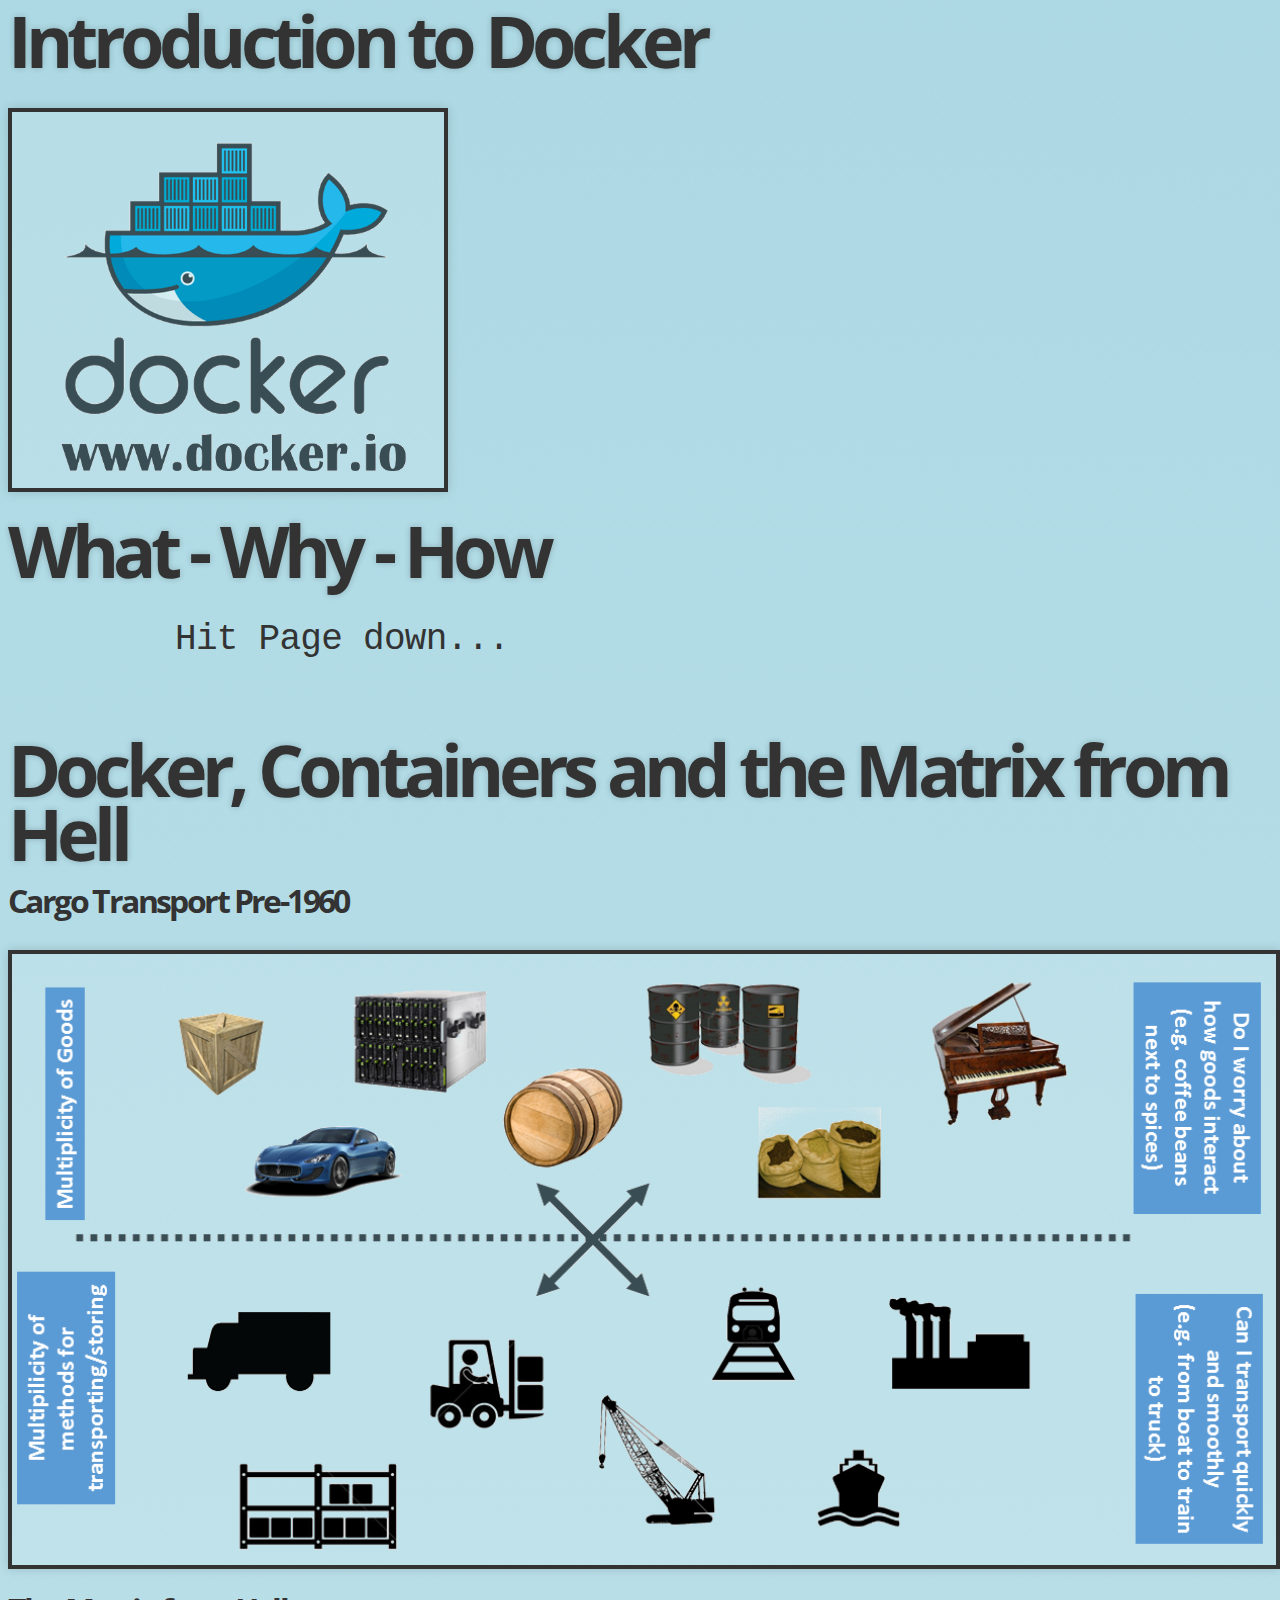
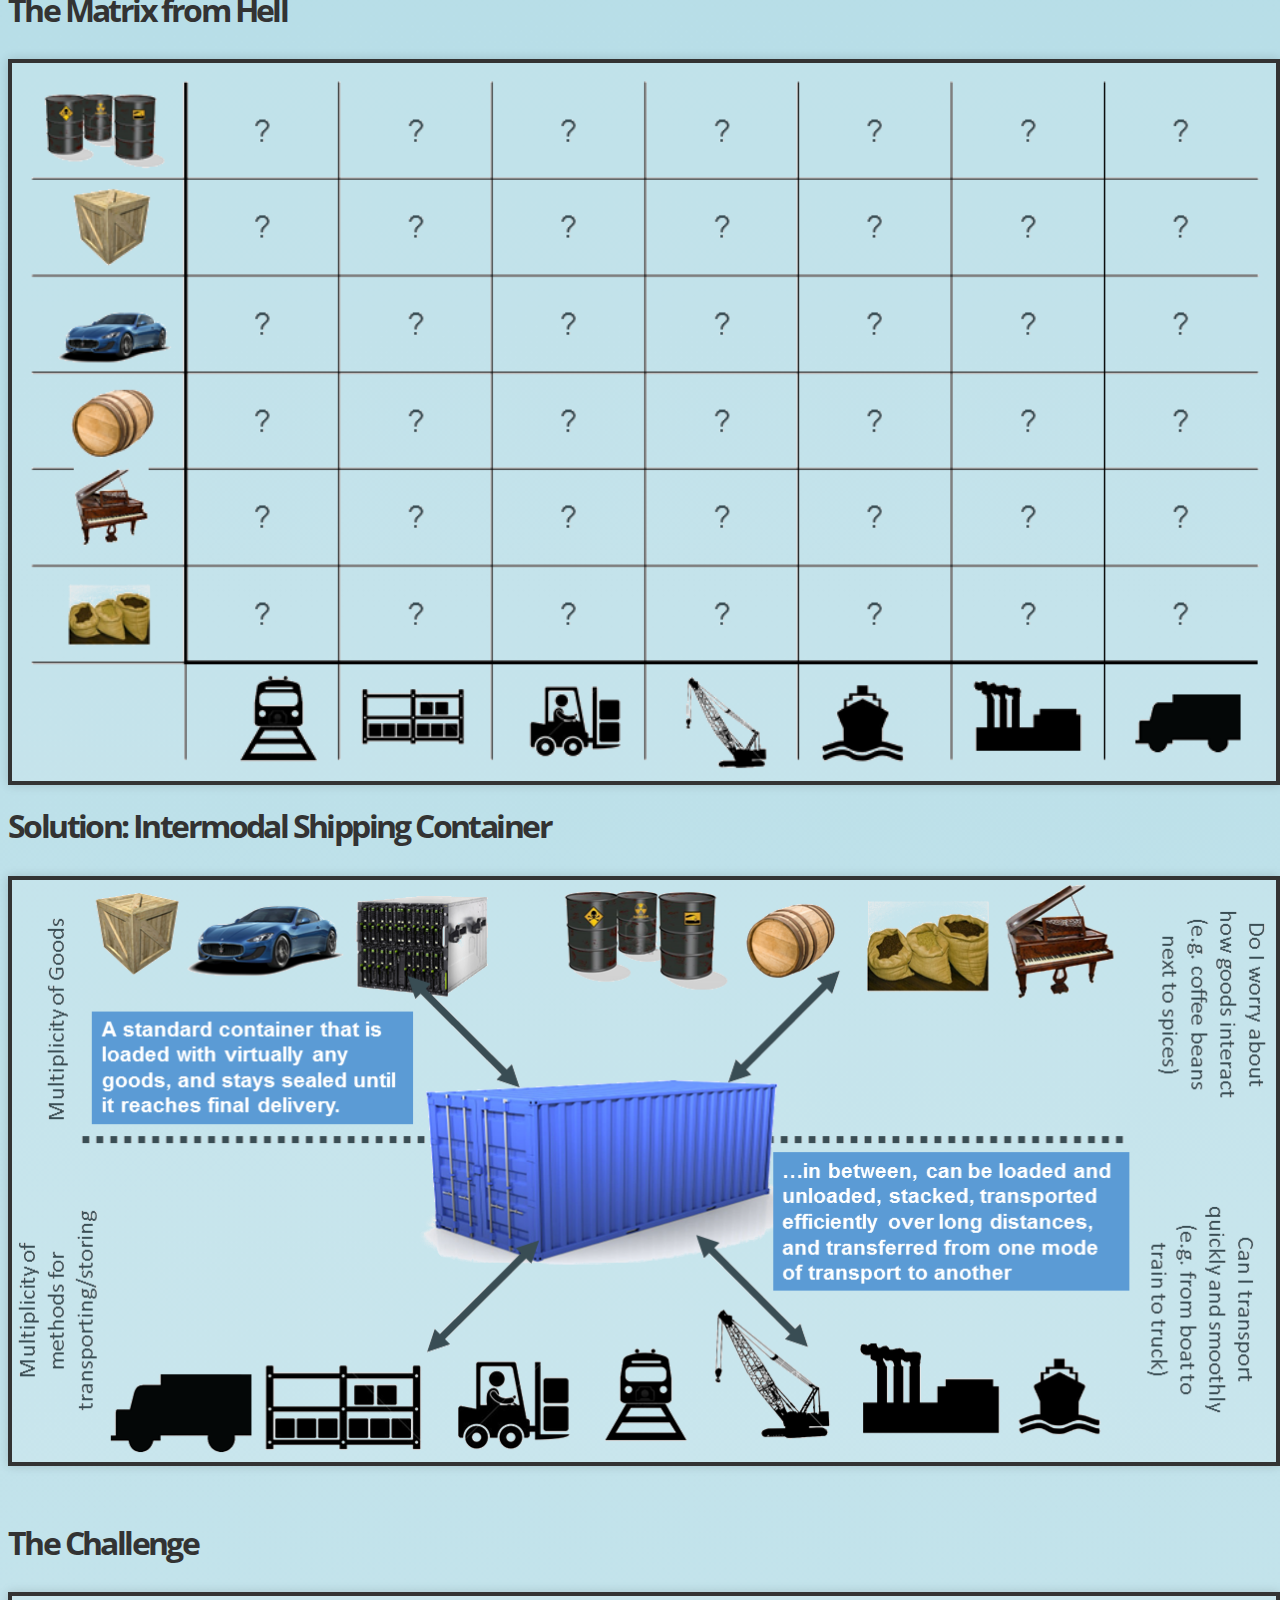
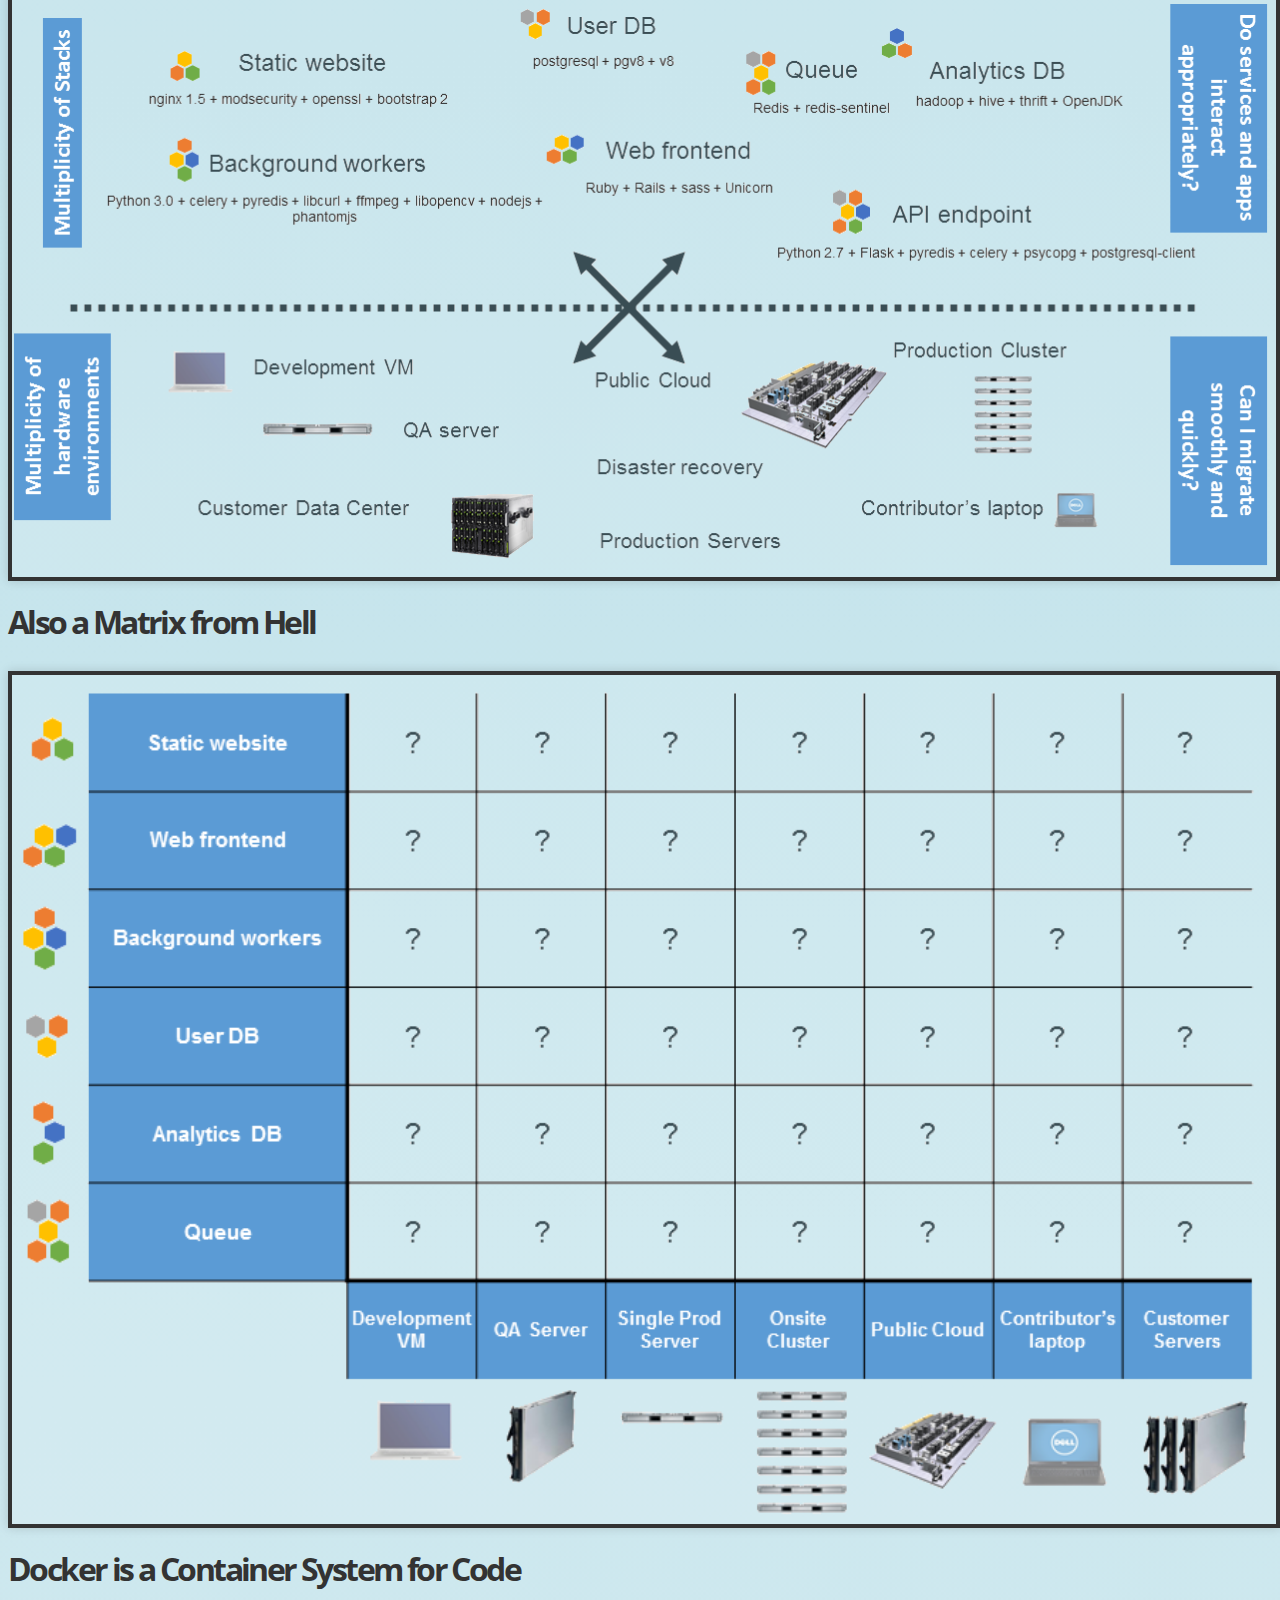
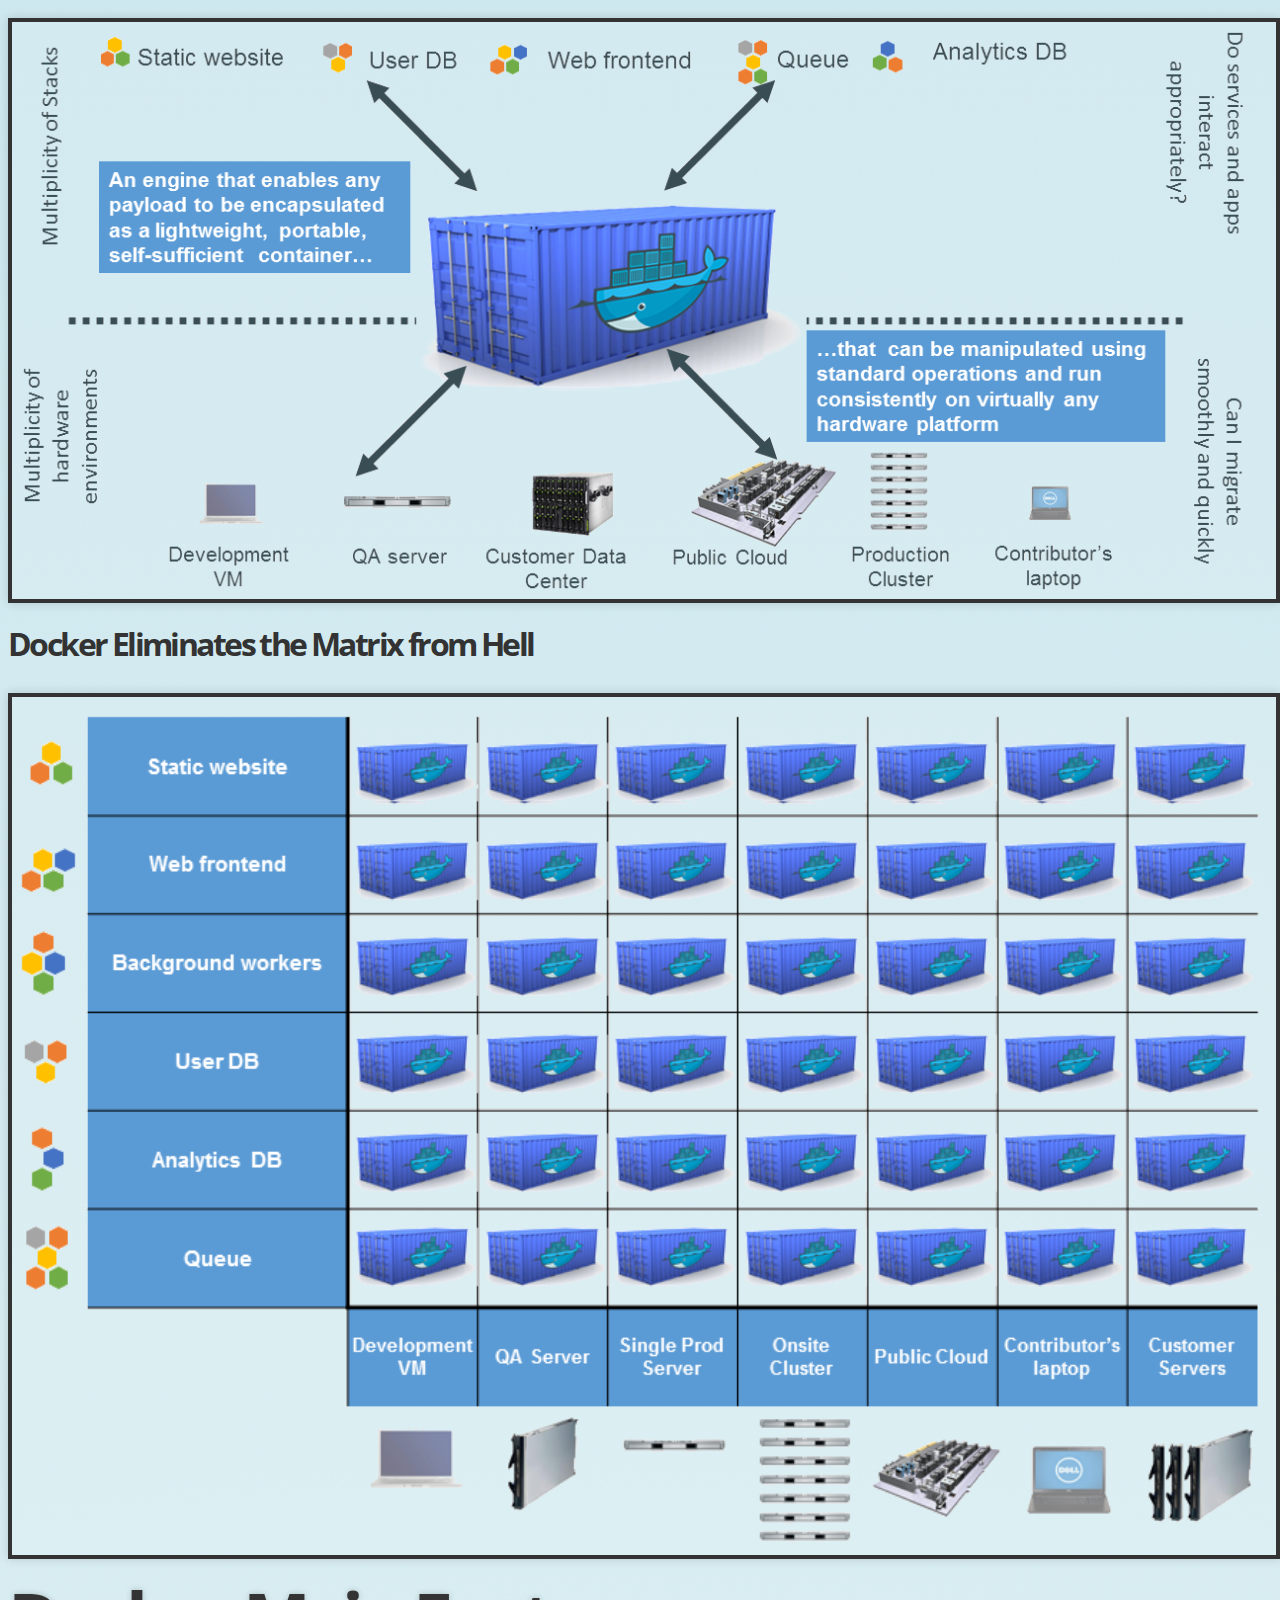
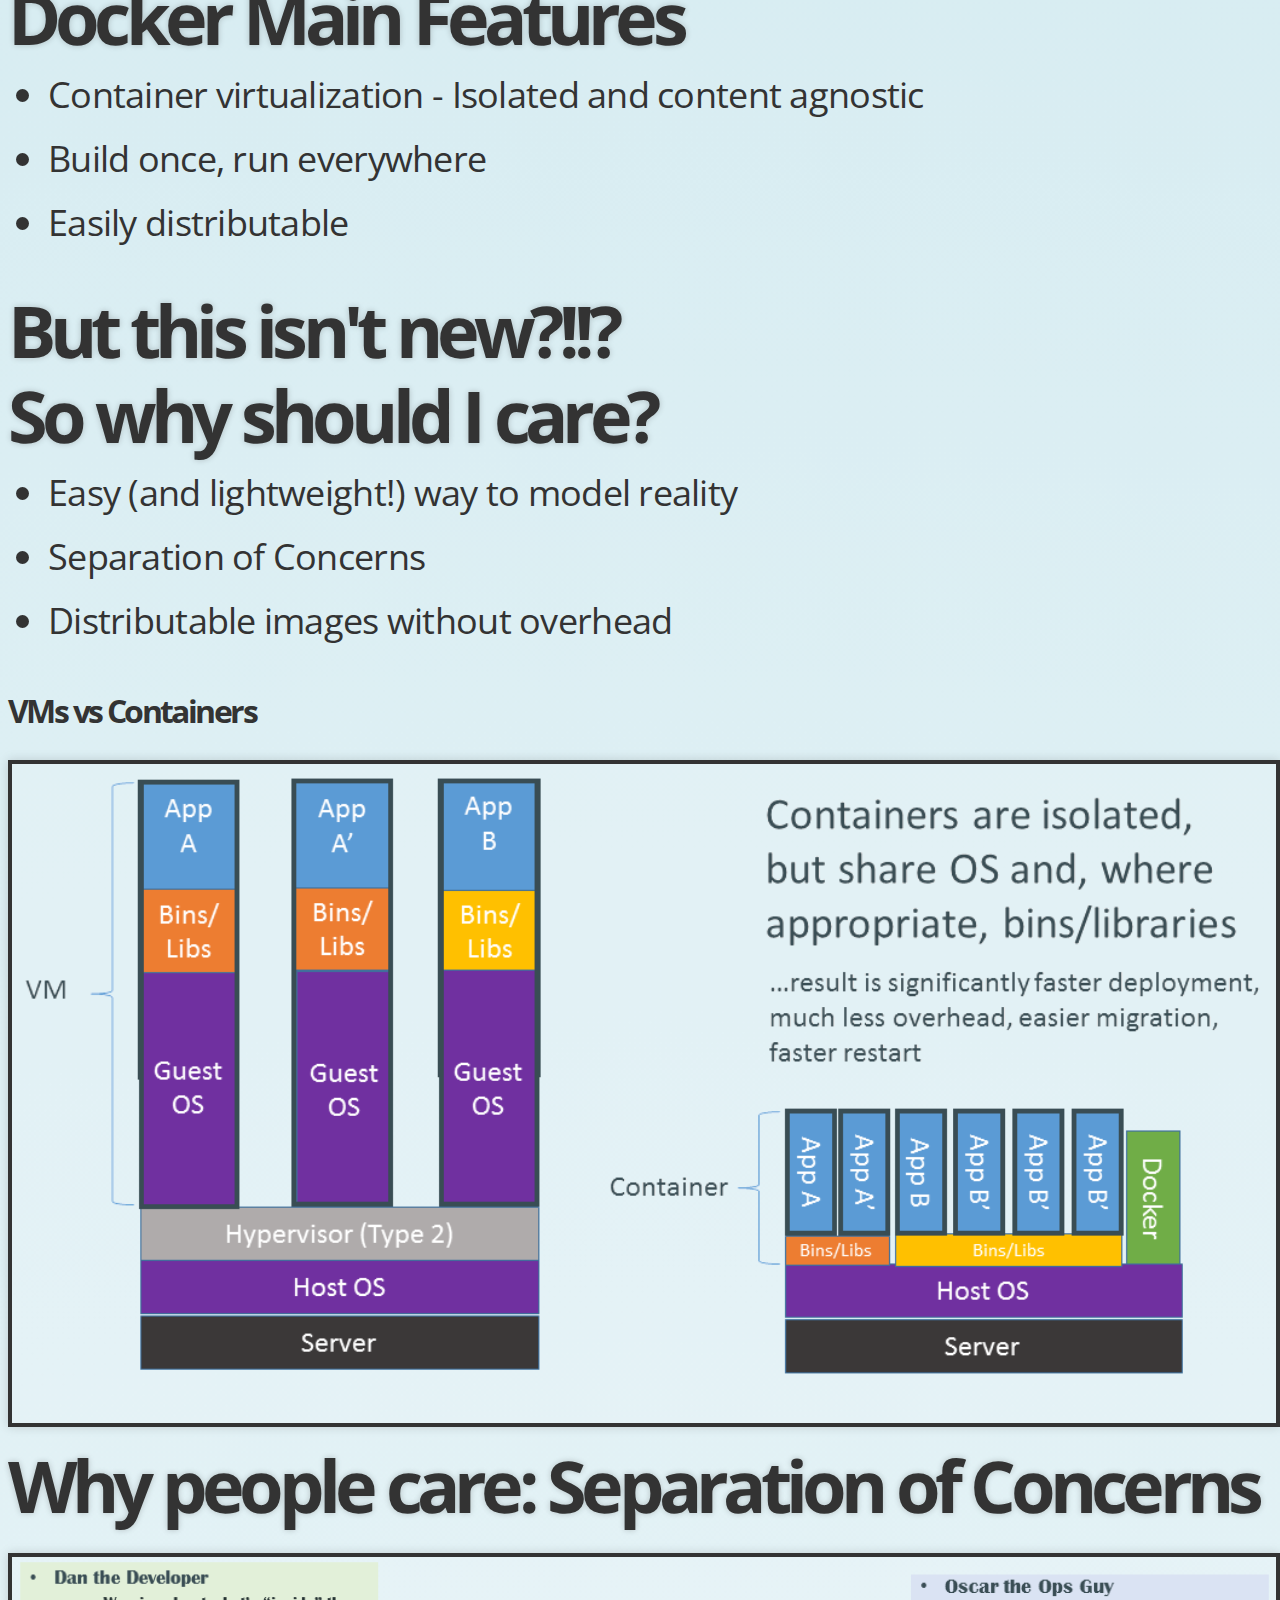
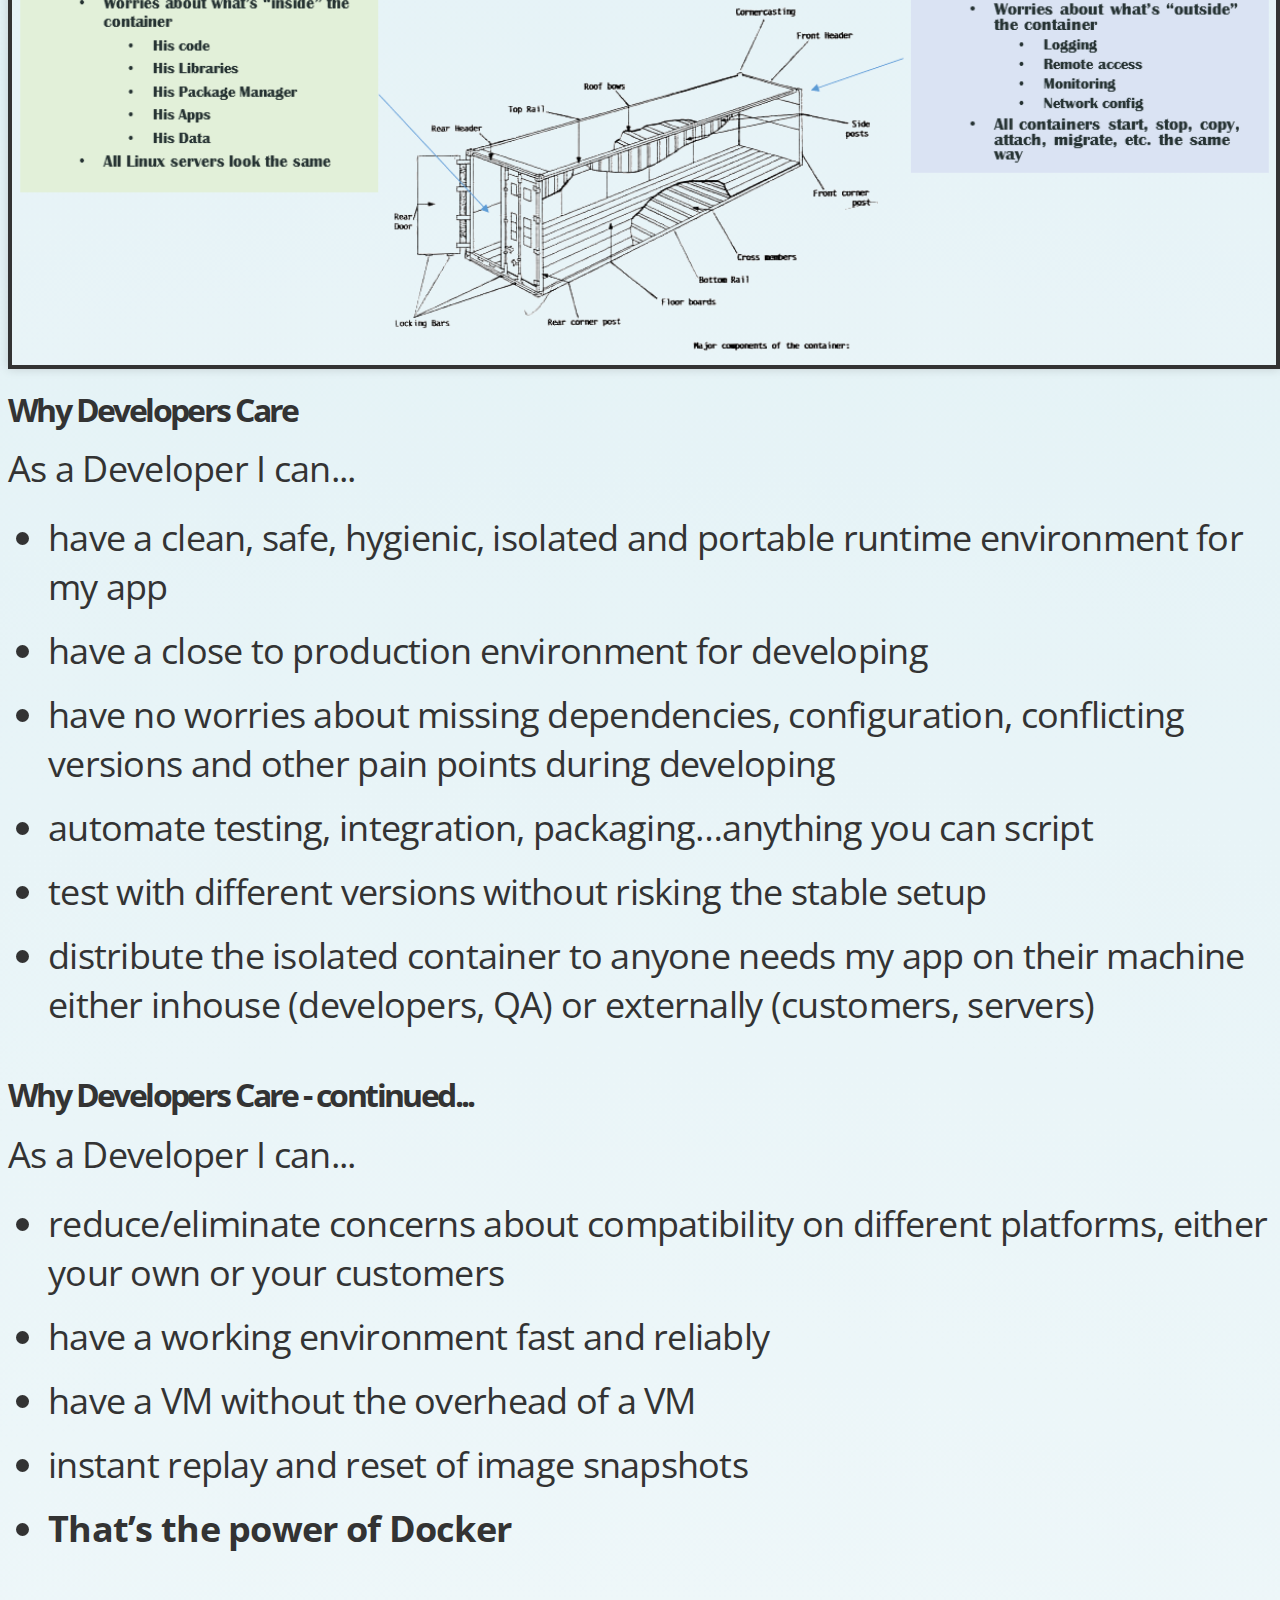
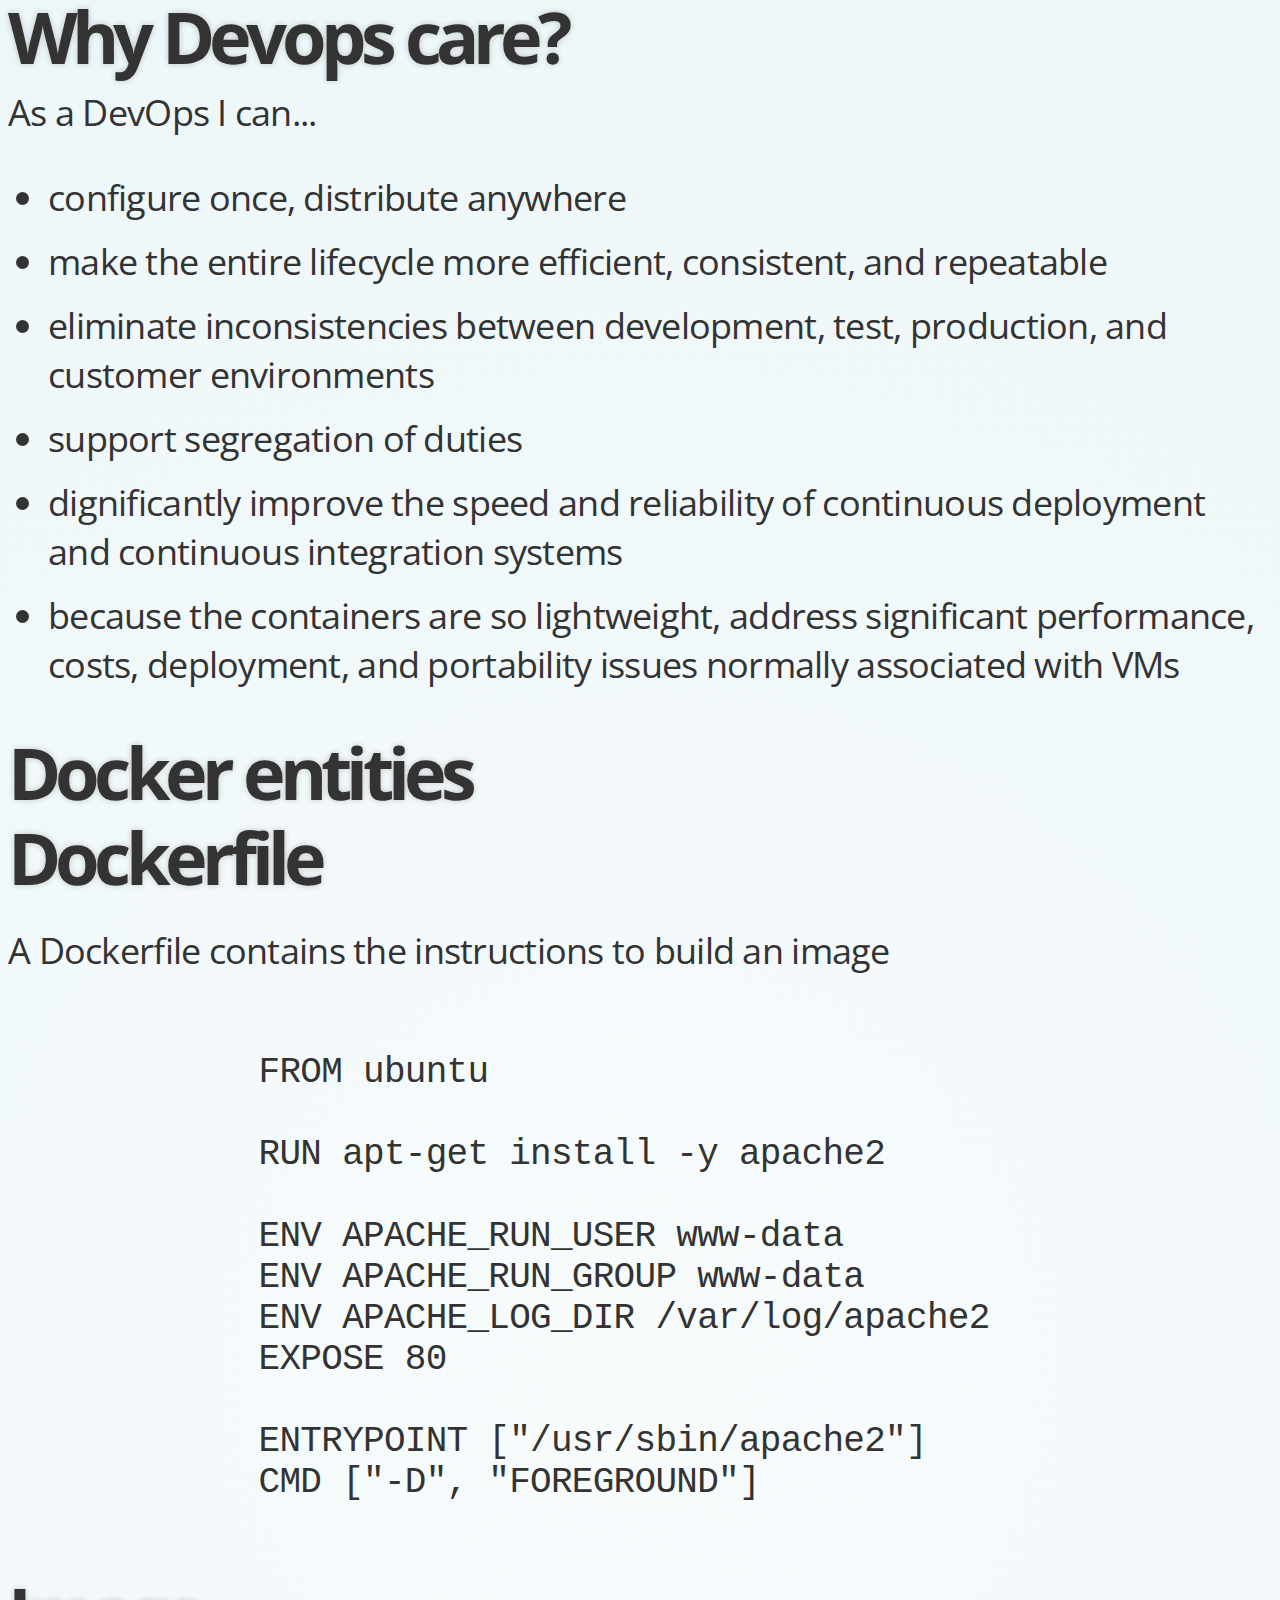
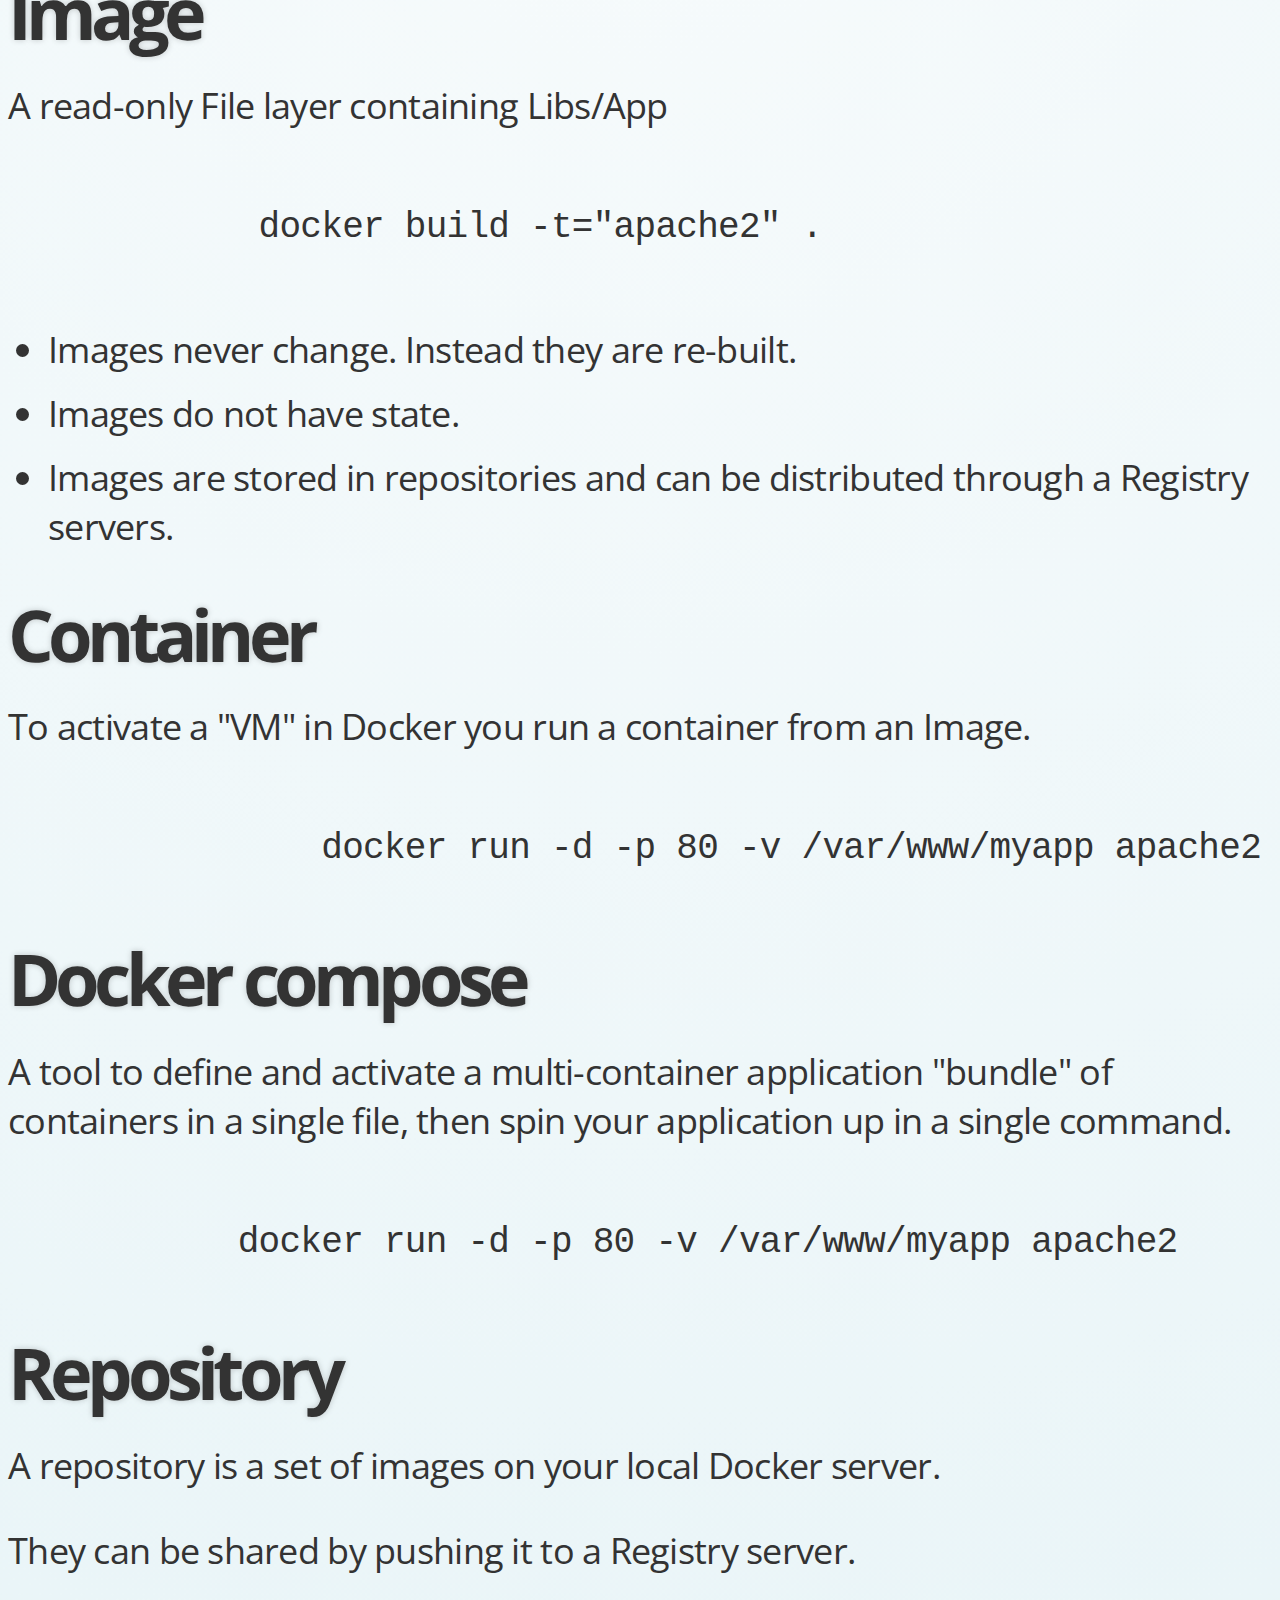
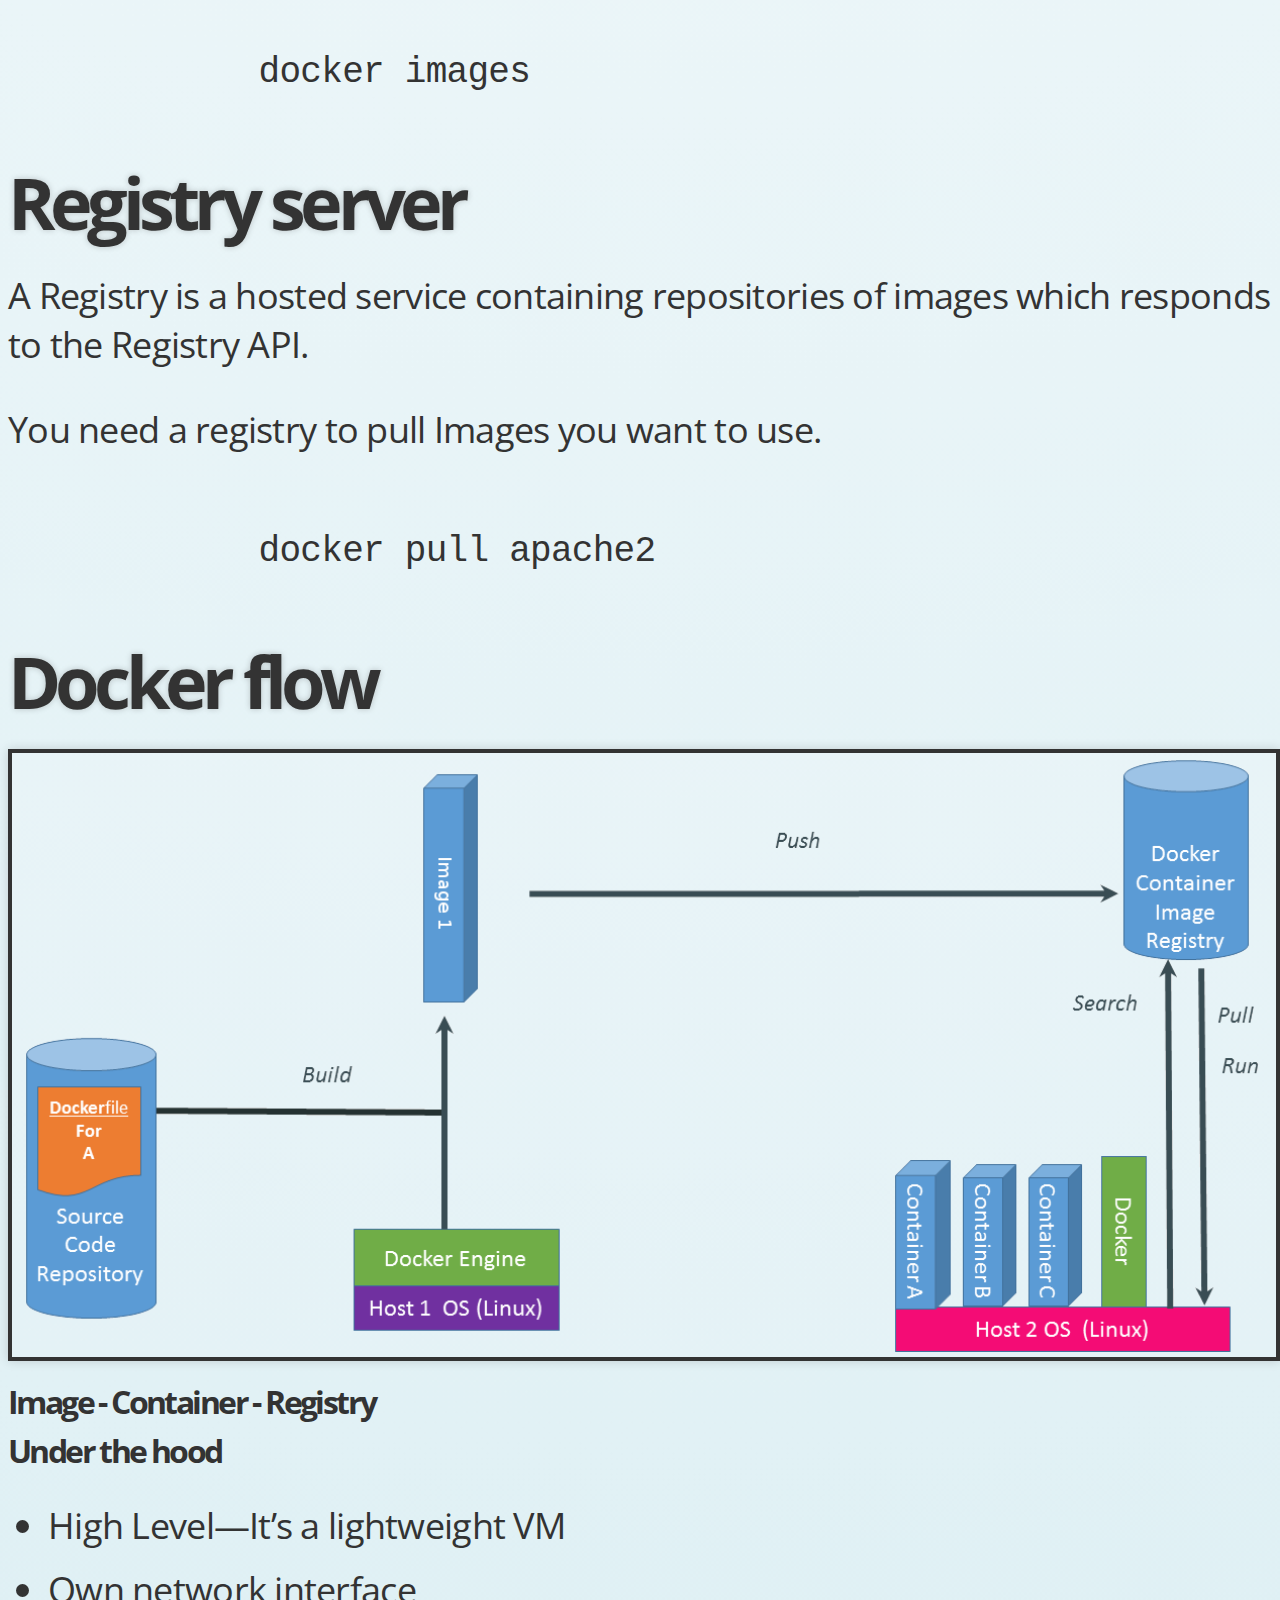
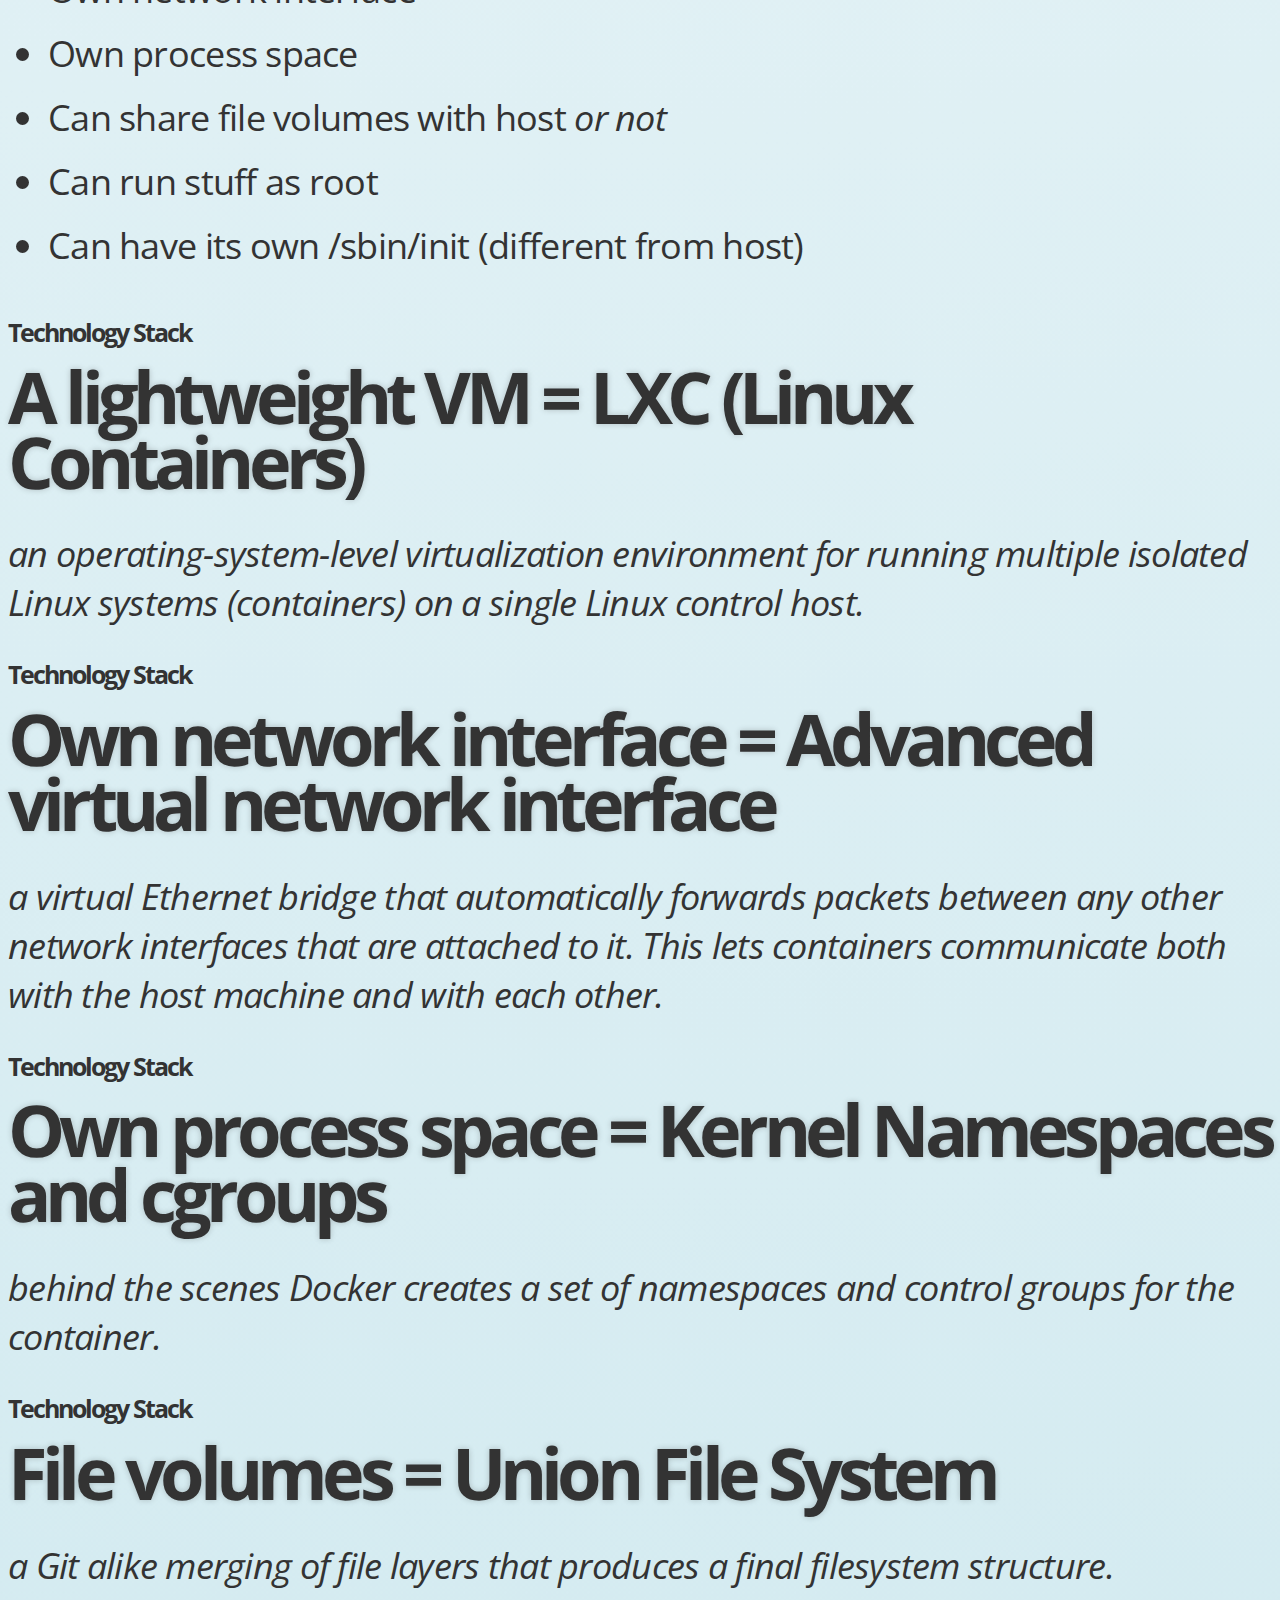
==== commit ab3c7cb3: "Update Docker presentation after review" ====
--- a/docker-introduction/index.html
+++ b/docker-introduction/index.html
@@ -4,7 +4,7 @@
 <head>
     <meta charset="utf-8">
 
-    <title>Tripsta - Brand integration</title>
+    <title>Introduction to Docker</title>
 
     <meta name="apple-mobile-web-app-capable" content="yes"/>
     <meta name="apple-mobile-web-app-status-bar-style" content="black-translucent"/>
@@ -44,6 +44,9 @@
     <h1>
         What - Why - How
     </h1>
+    <pre>
+        Hit Page down...
+    </pre>
 </section>
 
 <section>
@@ -52,6 +55,25 @@
     </section>
 
     <section>
+        <h2>Cargo Transport Pre-1960</h2>
+
+        <img style="width: 100%;" src="img/cargo-transport-pre-1960.png">
+    </section>
+
+    <section>
+        <h2>The Matrix from Hell</h2>
+
+        <img style="width: 100%;" src="img/also-a-matrix-from-hell.png">
+    </section>
+
+    <section>
+        <h2>Solution: Intermodal Shipping Container</h2>
+
+        <img style="width: 100%;" src="img/intermodal-shipping-container.png">
+        </p>
+    </section>
+
+    <section>
         <h2>The Challenge</h2>
 
         <img style="width: 100%;" src="img/the-challenge.png">
@@ -59,28 +81,9 @@
 
 
     <section>
-        <h2>The Matrix from Hell</h2>
+        <h2>Also a Matrix from Hell</h2>
 
         <img style="width: 100%;" src="img/the-matrix-from-hell.png">
-    </section>
-
-    <section>
-        <h2>Cargo Transport Pre-1960</h2>
-
-        <img style="width: 100%;" src="img/cargo-transport-pre-1960.png">
-    </section>
-
-    <section>
-        <h2>Also a Matrix from Hell</h2>
-
-        <img style="width: 100%;" src="img/also-a-matrix-from-hell.png">
-    </section>
-
-    <section>
-        <h2>Solution: Intermodal Shipping Container</h2>
-
-        <img style="width: 100%;" src="img/intermodal-shipping-container.png">
-        </p>
     </section>
 
     <section>
@@ -101,16 +104,13 @@
         <h1>Docker Main Features</h1>
         <ul style="margin-top: 20px;text-align: left">
             <li class="fragment">
-                Container virtualization
-            </li>
-            <li class="fragment">
-                Build, pack, ship and run applications as containers
+                Container virtualization - Isolated and content agnostic
             </li>
             <li class="fragment">
                 Build once, run everywhere
             </li>
             <li class="fragment">
-                Isolated and content agnostic
+                Easily distributable
             </li>
         </ul>
     </section>
@@ -124,10 +124,10 @@
                 Easy (and lightweight!) way to model reality
             </li>
             <li class="fragment">
-                Devs care about their app, Ops cares about the containers
-            </li>
-            <li class="fragment">
-                Golden images without the overhead because of file layers
+                Separation of Concerns
+            </li>
+            <li class="fragment">
+                Distributable images without overhead
             </li>
         </ul>
     </section>
@@ -135,12 +135,6 @@
         <h2>VMs vs Containers</h2>
 
         <img style="width: 100%;" src="img/containers-vs-vms.png">
-    </section>
-
-    <section>
-        <h2>Why are Docker Containers Lightweight?</h2>
-
-        <img style="width: 100%;" src="img/why-are-containers-lightwight.png">
     </section>
 </section>
 
@@ -194,37 +188,6 @@
         </div>
     </section>
     <section>
-        <div style="text-align: left;">
-            <h2>{"API Evangelism"}</h2>
-
-            <h3>from bookseller to Infrastructure as a Service (IaaS) API, cloud computing leader</h3>
-
-            <ul style="font-size: smaller">
-                <li class="fragment">All teams will henceforth expose their data and functionality through service
-                    interfaces.
-                </li>
-                <li class="fragment">Teams must communicate with each other through these interfaces.
-                </li>
-                <li class="fragment">There will be no other form of inter-process communication allowed: no direct
-                    linking,
-                    no direct reads of another team’s data store, no shared-memory model, no back-doors whatsoever. The
-                    only
-                    communication allowed is via service interface calls over the network.
-                </li>
-                <li class="fragment">It doesn’t matter what technology they use.
-                </li>
-                <li class="fragment">All service interfaces, without exception, must be designed from the ground up to
-                    be
-                    externalizable. That is to say, the team must plan and design to be able to expose the interface to
-                    developers in the outside world.
-                </li>
-                <li class="fragment">No exceptions - <i>Anyone who doesn’t do this will be fired. Thank you; have a nice
-                    day!</i>
-                </li>
-            </ul>
-        </div>
-    </section>
-    <section>
         <h1>Why Devops care?</h1>
 
         <div style="text-align: left;">
@@ -255,11 +218,7 @@
 
 <section>
     <section>
-        <h1>What are the Basics of a Docker System?</h1>
-
-        <img style="width: 100%;" src="img/basics-of-docker-system.png">
-
-        <h2>Image - Container - Registry</h2>
+        <h1>Docker entities</h1>
     </section>
     <section>
         <h1>Dockerfile</h1>
@@ -275,7 +234,6 @@
             ENV APACHE_RUN_USER www-data
             ENV APACHE_RUN_GROUP www-data
             ENV APACHE_LOG_DIR /var/log/apache2
-
             EXPOSE 80
 
             ENTRYPOINT ["/usr/sbin/apache2"]
@@ -288,6 +246,9 @@
         <p style="text-align: left;">
             A read-only File layer containing Libs/App
         </p>
+        <pre class="fragment" style="text-align: left; margin-top: 20px;"><code class="bash">
+            docker build -t="apache2" .
+        </code></pre>
         <ul style="text-align: left; margin-top: 20px;">
             <li class="fragment">
                 Images never change. Instead they are re-built.
@@ -299,21 +260,29 @@
                 Images are stored in repositories and can be distributed through a Registry servers.
             </li>
         </ul>
-           <pre class="fragment" style="text-align: left; margin-top: 20px;"><code class="bash">
-               docker build -t="apache2" .
-           </code></pre>
     </section>
     <section>
         <h1>Container</h1>
 
         <p style="text-align: left;">
-            To activate a “VM” in Docker you run a container from an Image.
+            To activate a "VM" in Docker you run a container from an Image.
         </p>
            <pre class="fragment" style="text-align: left; margin-top: 20px;"><code class="bash">
                docker run -d -p 80 -v /var/www/myapp apache2
            </code></pre>
     </section>
-    <section style="text-align: left;">
+    <section>
+        <h1>Docker compose</h1>
+
+        <p style="text-align: left;">
+            A tool to define and activate a multi-container application "bundle" of containers in a single file,
+            then spin your application up in a single command.
+        </p>
+        <pre class="fragment" style="text-align: left; margin-top: 20px;"><code class="bash">
+           docker run -d -p 80 -v /var/www/myapp apache2
+        </code></pre>
+    </section>
+    <section>
         <h1>Repository</h1>
 
         <p class="fragment" style="text-align: left;">
@@ -341,6 +310,13 @@
             docker pull apache2
         </code></pre>
     </section>
+    <section>
+        <h1>Docker flow</h1>
+
+        <img style="width: 100%;" src="img/basics-of-docker-system.png">
+
+        <h2>Image - Container - Registry</h2>
+    </section>
 </section>
 
 <section>
@@ -385,10 +361,8 @@
         <p class="fragment">
             <i>
                 a virtual Ethernet bridge that automatically forwards packets between any other network
-                interfaces
-                that are attached to it. This lets containers communicate both with the host machine and with
-                each
-                other.</i>
+                interfaces that are attached to it. This lets containers communicate both with the host machine and with
+                each other.</i>
         </p>
     </section>
     <section style="text-align: left">
@@ -405,7 +379,7 @@
 
         <h1>File volumes = Union File System</h1>
 
-        <p class="fragment"><i>a Git alike merging of file layers that roduces a final filesystem structure.</i></p>
+        <p class="fragment"><i>a Git alike merging of file layers that produces a final filesystem structure.</i></p>
 
         <div class="fragment">
             In Union File System, the processes think the whole file system is mounted read-write. But all the changes
@@ -413,49 +387,50 @@
             All read-only Layers are called images. An image never changes.
         </div>
     </section>
-
-    <section class="hidden">
-        <h2>Changes and Updates</h2>
-
-        <img style="width: 100%;" src="img/changes-and-updates.png">
-    </section>
-</section>
-
-<section>
-    <section>
-        <h1>Use Cases</h1>
+</section>
+
+<section>
+    <section>
+        <h1>Docker in production</h1>
 
         <div style="text-align: left">
             <ul style="font-size: smaller">
                 <li class="fragment">
-                    NewRelic - Nic Benders, Director of Site Engineering
+                    Google
                 </li>
                 <li class="fragment" style="list-style: none">
                     <i>
-                        "Docker's platform has become an important part of how we build and deploy new services at New
-                        Relic. For example, when we launched the New Relic Insights product, Docker gave our development
-                        team more independence and let them focus on bringing a great piece of software live on an
-                        aggressive schedule. Docker has helped us deliver new services faster than ever before."
+                        Everything at Google, from Search to Gmail, is packaged and run in a Linux container.
+                        Each week we launch more than <b>2 billion</b> container instances across our global data
+                        centers.
                     </i>
                 </li>
                 <li class="fragment">
-                    Ebay - Senior Architect Ted Dziuba
+                    New Relic - Insights
                 </li>
                 <li class="fragment" style="list-style: none">
                     <i>
-                        Use of Docker in a continuous integration process. He uses Docker to implement an efficient,
-                        automated path from the developer's laptop through test and QA.
+                        "Docker has helped us deliver new services faster than ever before." <br>
+                        - Nic Benders, Director of Site Engineering
                     </i>
                 </li>
                 <li class="fragment">
-                    Continuous Delivery
+                    Ebay - Continuous integration
                 </li>
                 <li class="fragment" style="list-style: none">
                     <i>
-                        Cambridge Healthcare provides online access to health records and analytics for both patients
-                        and clinicians. They replaced several AWS AMIs with a single bare metal host running Docker to
-                        speed
-                        up their Jenkins-based continuous delivery pipeline.
+                        "We use Docker to implement an efficient, automated path from the developer's laptop through
+                        test and QA.<br>
+                        - Senior Architect Ted Dziuba
+                    </i>
+                </li>
+                <li class="fragment">
+                    Cambridge Healthcare - Continuous Delivery
+                </li>
+                <li class="fragment" style="list-style: none">
+                    <i>
+                        They replaced several AWS AMIs with a single bare metal host running Docker to
+                        speed up their Jenkins-based continuous delivery pipeline.
                     </i>
                 </li>
             </ul>
@@ -466,17 +441,50 @@
 <section>
     <section>
         <h1>Docker + Tripsta = ?</h1>
-    </section>
-    <section>
-        <h1>Current usage - External services without hassle</h1>
-
-        <p style="text-decoration: line-through;">
-            sudo apt-get install mysql elasticsearch rabbitmq
+        <h2 class="fragment">Current state + Future options</h2>
+    </section>
+    <section>
+        <h1>Current state</h1>
+        <ul style="text-align: left">
+            <li class="fragment">
+                Images for most of our <a href="https://github.com/tripsta/docker/tree/master/containers">services and applications</a>
+            </li>
+            <li class="fragment">
+                Private registry in the local lan - <a href="http://docker.tripsta.net:5080/repository/index">docker.tripsta.net</a>
+            </li>
+            <li class="fragment">
+                Compose bundle for
+                <a href="https://github.com/tripsta/docker/blob/master/compose/external-services/docker-compose.example.tpl.yml">
+                    External services
+                </a><br>
+                <i style="font-size: smaller">MySQL, Gearman, ElasticSearch, RabbitMQ</i>
+            </li>
+            <li class="fragment">
+                Compose bundle for
+                <a href="https://github.com/tripsta/docker/blob/master/compose/tp24/docker-compose.example.tpl.yml">
+                    TP24
+                </a><br>
+                <i style="font-size: smaller">including internal Memcache, Mongo</i>
+            </li>
+        </ul>
+    </section>
+    <section>
+        <h1>External services bundle</h1>
+        <img style="height: 100%;" src="https://www.lucidchart.com/publicSegments/view/555c4fd8-6da8-497a-b742-17f60a009639/image.png">
+    </section>
+    <section>
+        <h1>External services without hassle</h1>
+
+        <p class="fragment current-visible">
+            <span style='color:black'>sudo apt-get install mysql elasticsearch rabbitmq</span>
+        </p>
+        <p style="color:darkcyan;text-decoration:line-through;" class="fragment">
+            <span style='color:black'>sudo apt-get install mysql elasticsearch rabbitmq</span>
         </p>
         <pre class="fragment" style="text-align: left; margin-top: 20px;"><code class="bash">
-           ./compose.sh external-services up -d
+            ./compose.sh external-services up -d
         </code></pre>
-        <table class="fragment" style="text-align: left; background-color: #A0A0A0; width: 100%;padding: 10px;">
+        <table class="fragment" style="text-align: left; background-color: rgba(100, 100, 100, 0.2); width: 100%;padding: 10px;">
             <thead>
             <td>
                 Service
@@ -520,84 +528,84 @@
         </table>
     </section>
     <section>
-        <h1>Current usage - Development environment for TP24</h1>
-
+        <h1>TP24 bundle</h1>
+        <img style="height: 100%;" src="https://www.lucidchart.com/publicSegments/view/555c4fe8-999c-4a7e-8edb-180d0a00df49/image.png">
+    </section>
+    <section>
+        <h1>Development environment for TP24</h1>
+        <pre class="fragment" style="text-align: left; margin-top: 20px;"><code class="bash">
+            ./compose.sh tp24 up -d
+            # No more configuration issues!
+        </code></pre>
 
         <p class="fragment" style="text-align: left;">
             Run migrations
-            <pre class="fragment" style="text-align: left; margin-top: 20px;"><code class="bash">
- ./compose.sh external-services up -d
+            <pre class="fragment" style="text-align: left; margin-top: 20px;"><code class="bash" >
+                ./compose.sh run helper php scripts/db/migrate.php
             </code></pre>
         </p>
         <p class="fragment" style="text-align: left;">
-            Run ant
-            <pre class="fragment" style="text-align: left; margin-top: 20px;"><code class="bash">
- ./compose.sh run helper ant
+            Run tests
+            <pre class="fragment" style="text-align: left; margin-top: 20px;"><code class="bash" >
+                ./compose.sh run helper ant
             </code></pre>
         </p>
         <p class="fragment" style="text-align: left;">
             Run watchr
-            <pre class="fragment" style="text-align: left; margin-top: 20px;"><code class="bash">
- ./compose.sh run helper watchr tests/watchr.rb
+            <pre class="fragment" style="text-align: left; margin-top: 20px;"><code class="bash" >
+                ./compose.sh run helper watchr tests/watchr.rb
             </code></pre>
         </p>
-        <p class="fragment" style="text-align: left;">
-            Deploy
-            <pre class="fragment" style="text-align: left; margin-top: 20px;"><code class="bash">
- ./compose.sh run helper /cap.sh addons deploy:pending
+    </section>
+    <section>
+        <h1>Development environment for TP24 - continued</h1>
+
+        <p class="fragment" style="text-align: left;">
+            Connect to MySQL
+            <pre class="fragment" style="text-align: left; margin-top: 20px;"><code class="bash" >
+                ./compose.sh run helper php scripts/db/connect.php
             </code></pre>
         </p>
-    </section>
-    <section>
-        <h1>Future usages</h1>
-
-        <table class="fragment"Future usages style="text-align: left; background-color: #A0A0A0; width: 100%;padding: 10px;font-size: smaller;"
-               cellspacing="15">
-            <thead style="font-weight: bold">
-            <td>Use</td>
-            <td>Value</td>
-            <td>Size</td>
-            <td>Requirements</td>
-            </thead>
-            <tr>
-                <td>XDebug through container</td>
-                <td>XL</td>
-                <td>S</td>
-                <td style="font-style: italic;">-</td>
-            </tr>
-            <tr class="fragment">
-                <td>Cleanup MySQL image</td>
-                <td>XL</td>
-                <td>M</td>
-                <td style="font-style: italic; font-size: smaller;">Auto initialize/ copy/import databases</td>
-            </tr>
-            <tr class="fragment">
-                <td>Have a real server for Private Registry</td>
-                <td>L</td>
-                <td>S</td>
-                <td style="font-style: italic; font-size: smaller;">Get the real server from Cluster</td>
-            </tr>
-            <tr class="fragment">
-                <td>Automate the bundle activation to have multiple staging envs</td>
-                <td>L</td>
-                <td>L</td>
-                <td style="font-style: italic; font-size: smaller;">Script to handle activations, subdomain proxy</td>
-            </tr>
-            <tr class="fragment">
-                <td>Add versions to images</td>
-                <td>M</td>
-                <td>S</td>
-                <td style="font-style: italic; font-size: smaller;">Change the push.sh</td>
-            </tr>
-            <tr class="fragment">
-                <td>Ant should use preconfugured DB</td>
-                <td>M</td>
-                <td>M</td>
-                <td style="font-style: italic; font-size: smaller;">Maintain image for testing DB</td>
-            </tr>
-        </table>
-
-    </section>
+
+        <p class="fragment" style="text-align: left;">
+            Anything...
+            <pre class="fragment" style="text-align: left; margin-top: 20px;"><code class="bash" >
+                ./compose.sh run helper [do anything you did]
+            </code></pre>
+        </p>
+    </section>
+    <section>
+        <h1>RevOp bundle</h1>
+        <img style="height: 100%;" src="https://www.lucidchart.com/publicSegments/view/555c5000-e288-4281-a1f7-191c0a009639/image.png">
+    </section>
+    <section>
+        <h1>The big picture</h1>
+        <img style="width: 100%;" src="https://www.lucidchart.com/publicSegments/view/555c4f94-0f54-4953-8e53-5cda0a008aee/image.png">
+    </section>
+    <section>
+        <h1>The future</h1>
+
+        <ul style="text-align: left">
+            <li class="fragment">
+                Finalize development environment for TP24<br>
+                <i style="font-size: smaller">XDebug</i>
+            </li>
+            <li class="fragment">
+                Polish External services bundle<br>
+                <i style="font-size: smaller">Tagged images, MySQL, Bats tests</i>
+            </li>
+            <li class="fragment">
+                Have a <span style="font-weight: bold">real</span> Private registry<br>
+                <i style="font-size: smaller">Improve stability, accessibility</i>
+            </li>
+            <li class="fragment">
+                Automate the bundle activation and orchestration<br>
+                <i style="font-size: smaller">Spin up staging environments on demand</i>
+            </li>
+            <li class="fragment">
+                ...
+            </li>
+        </ul>
 </section>
 
 <section>
@@ -629,43 +637,86 @@
     // Full list of configuration options available at:
     // https://github.com/hakimel/reveal.js#configuration
     Reveal.initialize({
+        // Display controls in the bottom right corner
         controls: true,
+        // Display a presentation progress bar
         progress: true,
+        // Display the page number of the current slide
+        slideNumber: true,
+        // Push each slide change to the browser history
         history: true,
+        // Enable keyboard shortcuts for navigation
+        keyboard: true,
+        // Enable the slide overview mode
+        overview: true,
+        // Vertical centering of slides
         center: true,
-
+        // Enables touch navigation on devices with touch input
+        touch: false,
+        // Loop the presentation
+        loop: false,
+        // Turns fragments on and off globally
+        fragments: true,
+        // Flags if the presentation is running in an embedded mode,
+        // i.e. contained within a limited portion of the screen
+        embedded: false,
+        // Flags if we should show a help overlay when the questionmark
+        // key is pressed
+        help: true,
+        // Number of milliseconds between automatically proceeding to the
+        // next slide, disabled when set to 0, this value can be overwritten
+        // by using a data-autoslide attribute on your slides
+        autoSlide: 0,
+        // Stop auto-sliding after user input
+        autoSlideStoppable: true,
+        // Enable slide navigation via mouse wheel
+        mouseWheel: true,
+        // Hides the address bar on mobile devices
+        hideAddressBar: true,
+        // Opens links in an iframe preview overlay
+        previewLinks: true,
+        // Transition style
         transition: 'convex', // none/fade/slide/convex/concave/zoom
+        // Transition speed
+        transitionSpeed: 'default', // default/fast/slow
+        // Transition style for full page slide backgrounds
+        backgroundTransition: 'default', // none/fade/slide/convex/concave/zoom
+        // Number of slides away from the current that are visible
+        viewDistance: 3,
+        // Parallax background image
+        parallaxBackgroundImage: '', // e.g. "'https://s3.amazonaws.com/hakim-static/reveal-js/reveal-parallax-1.jpg'"
+        // Parallax background size
+        parallaxBackgroundSize: '', // CSS syntax, e.g. "2100px 900px"
+        // Amount to move parallax background (horizontal and vertical) on slide change
+        // Number, e.g. 100
+        parallaxBackgroundHorizontal: '',
+        parallaxBackgroundVertical: '',
 
         // Optional reveal.js plugins
         dependencies: [
-            {
-                src: '../reveal/lib/js/classList.js', condition: function () {
-                return !document.body.classList;
+            // Cross-browser shim that fully implements classList - https://github.com/eligrey/classList.js/
+            { src: '../reveal/lib/js/classList.js', condition: function () { return !document.body.classList; } }
+
+            // Interpret Markdown in <section> elements
+            ,{ src: '../reveal/plugin/markdown/marked.js', condition: function () { return !!document.querySelector('[data-markdown]'); } }
+            ,{ src: '../reveal/plugin/markdown/markdown.js', condition: function () { return !!document.querySelector('[data-markdown]'); } }
+
+            // Zoom in and out with Alt+click
+            ,{ src: 'plugin/zoom-js/zoom.js', async: true }
+
+            // Syntax highlight for <code> elements
+            ,{ src: '../reveal/plugin/highlight/highlight.js', async: true, condition: function () {
+                return !!document.querySelector('pre code'); }, callback: function () { hljs.initHighlightingOnLoad(); }
             }
-            },
-            {
-                src: '../reveal/plugin/markdown/marked.js', condition: function () {
-                return !!document.querySelector('[data-markdown]');
-            }
-            },
-            {
-                src: '../reveal/plugin/markdown/markdown.js', condition: function () {
-                return !!document.querySelector('[data-markdown]');
-            }
-            },
-            {
-                src: 'plugin/zoom-js/zoom.js', async: true, condition: function () {
-                return !!document.body.classList;
-            }
-            },
-            {
-                src: '../reveal/plugin/highlight/highlight.js', async: true, condition: function () {
-                return !!document.querySelector('pre code');
-            }, callback: function () {
-                hljs.initHighlightingOnLoad();
-            }
-            },
-            {src: '../reveal/plugin/notes/notes.js', async: true}
+
+            // Remote control your reveal.js presentation using a touch device
+            ,{ src: 'plugin/remotes/remotes.js', async: true }
+
+            // Speaker notes
+            ,{ src: '../reveal/plugin/notes/notes.js', async: true }
+
+            // MathJax
+            //,{ src: 'plugin/math/math.js', async: true }
         ]
     });
 
--- a/docker-introduction/css/docker.css
+++ b/docker-introduction/css/docker.css
@@ -164,3 +164,10 @@
 .reveal li {
     padding-bottom: 15px;
 }
+
+/*********************************************
+ * CODE
+ *********************************************/
+.hljs {
+    background: rgba(63, 63, 63, 0.8) !important;
+}
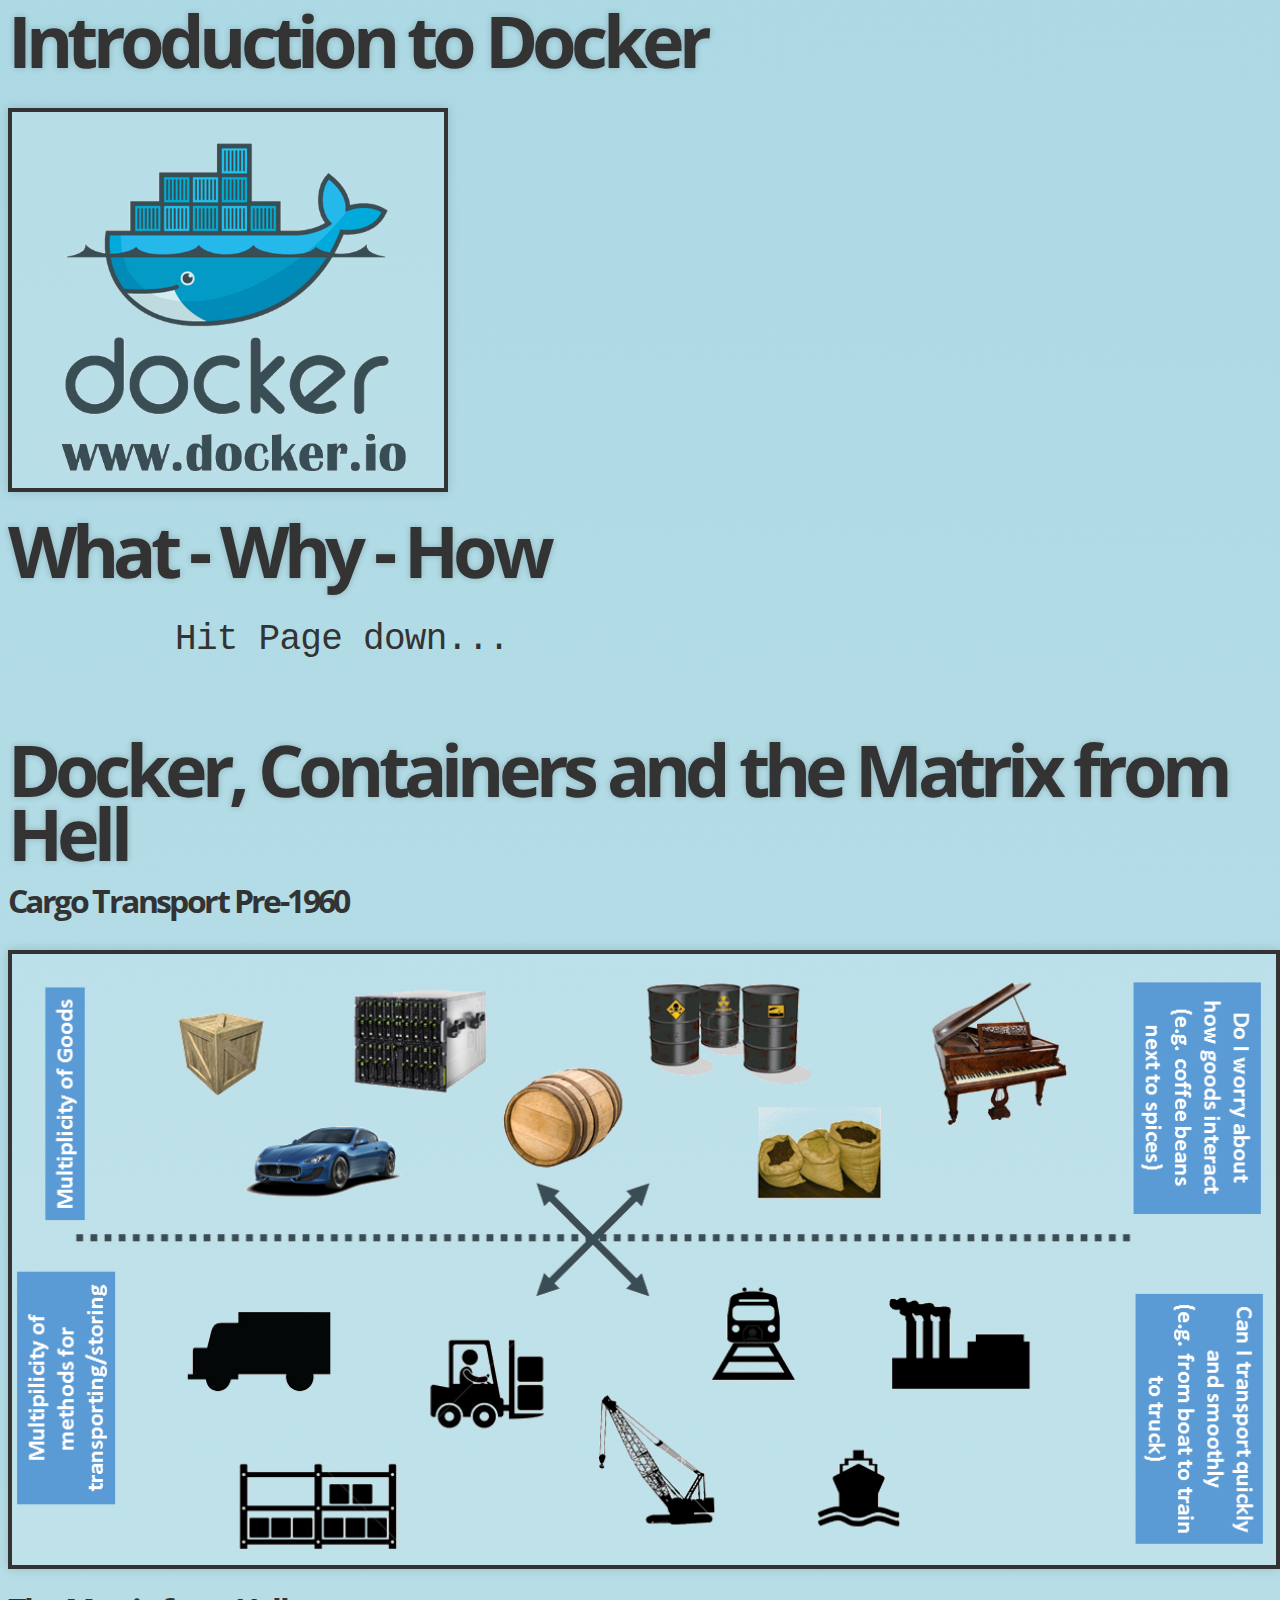
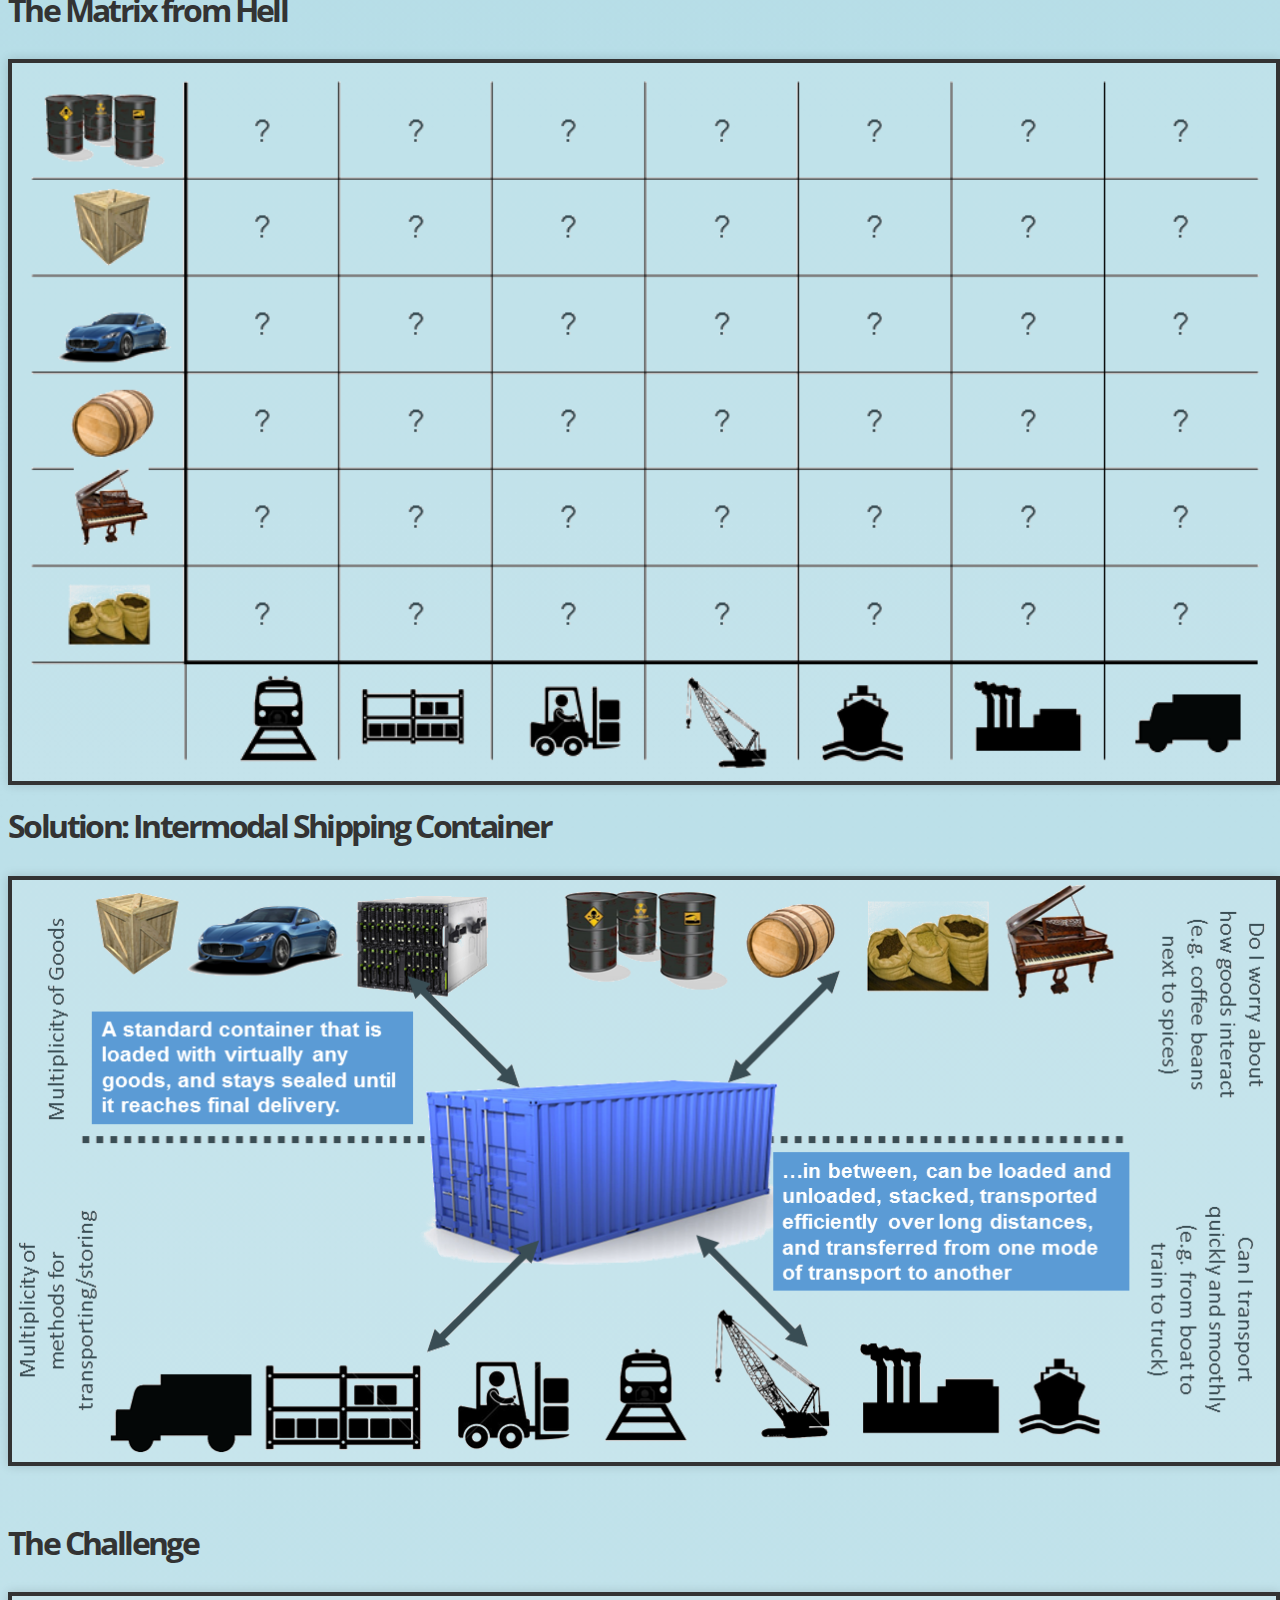
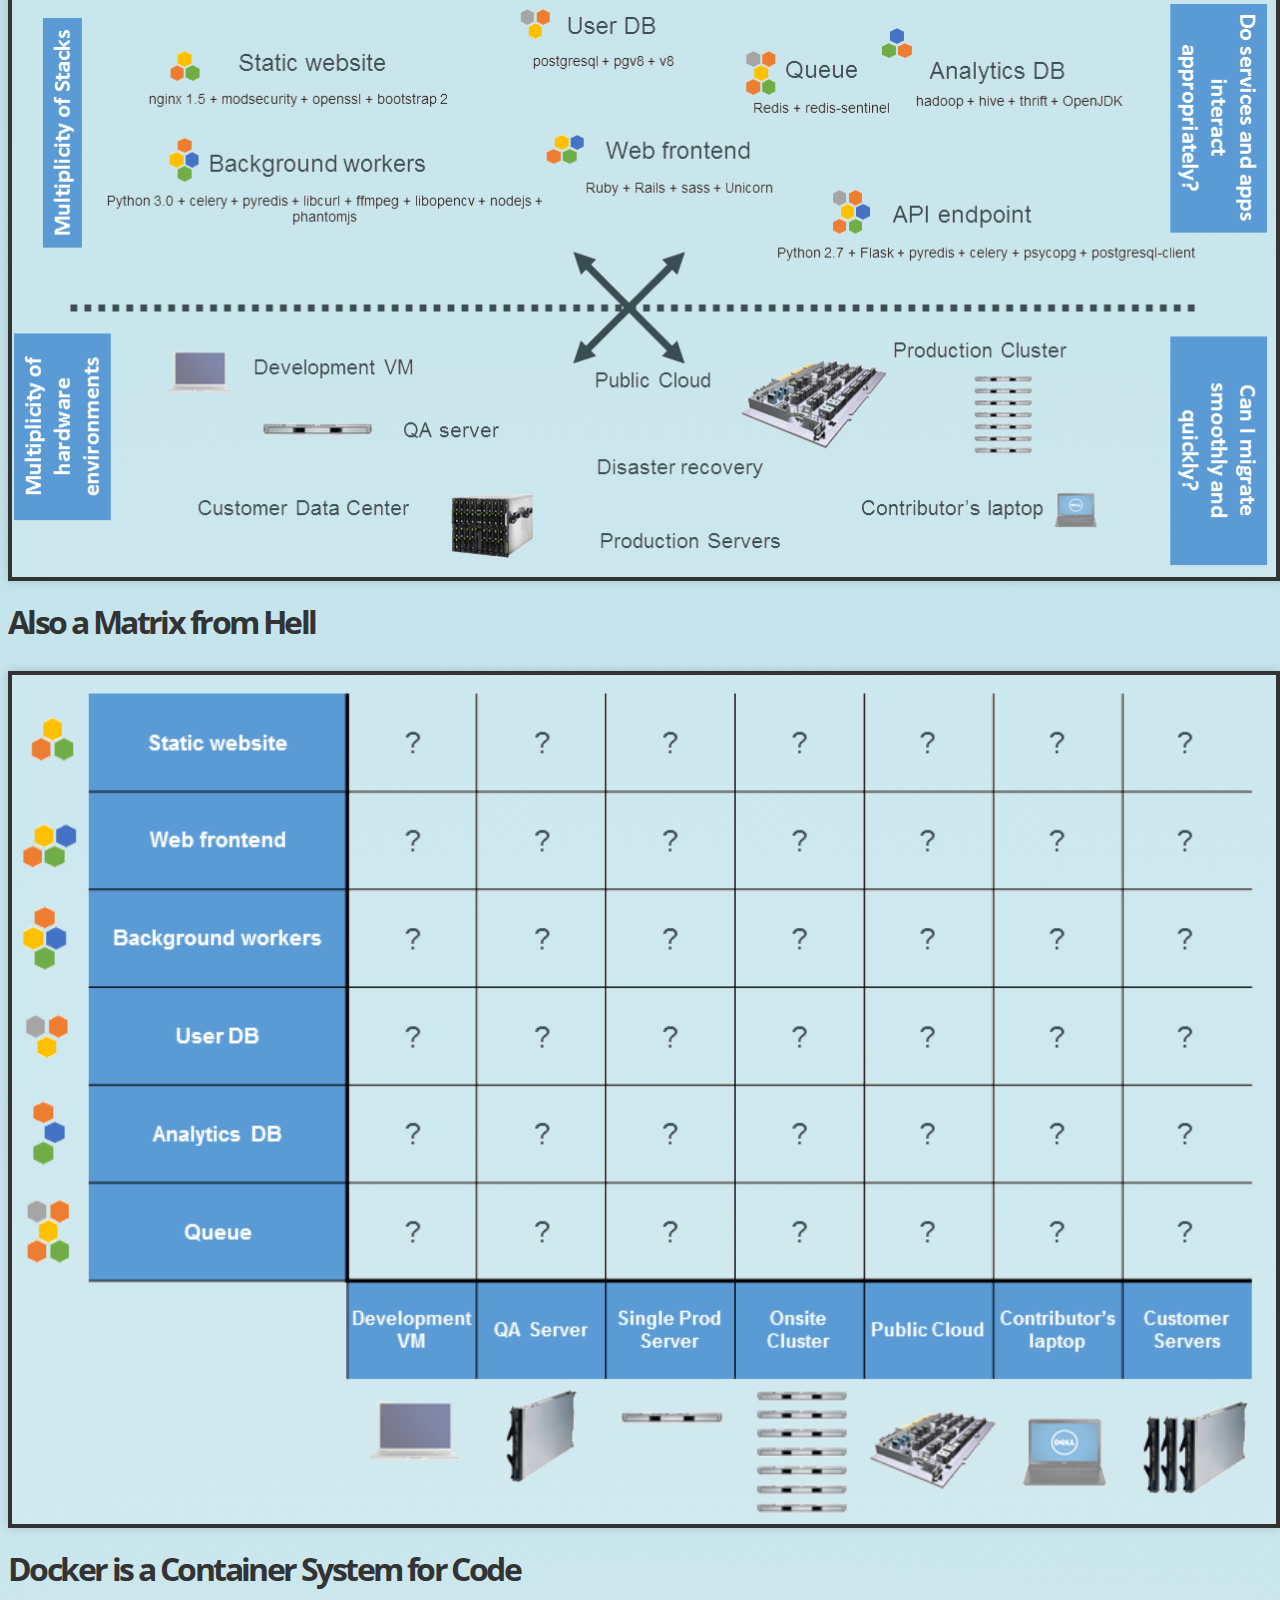
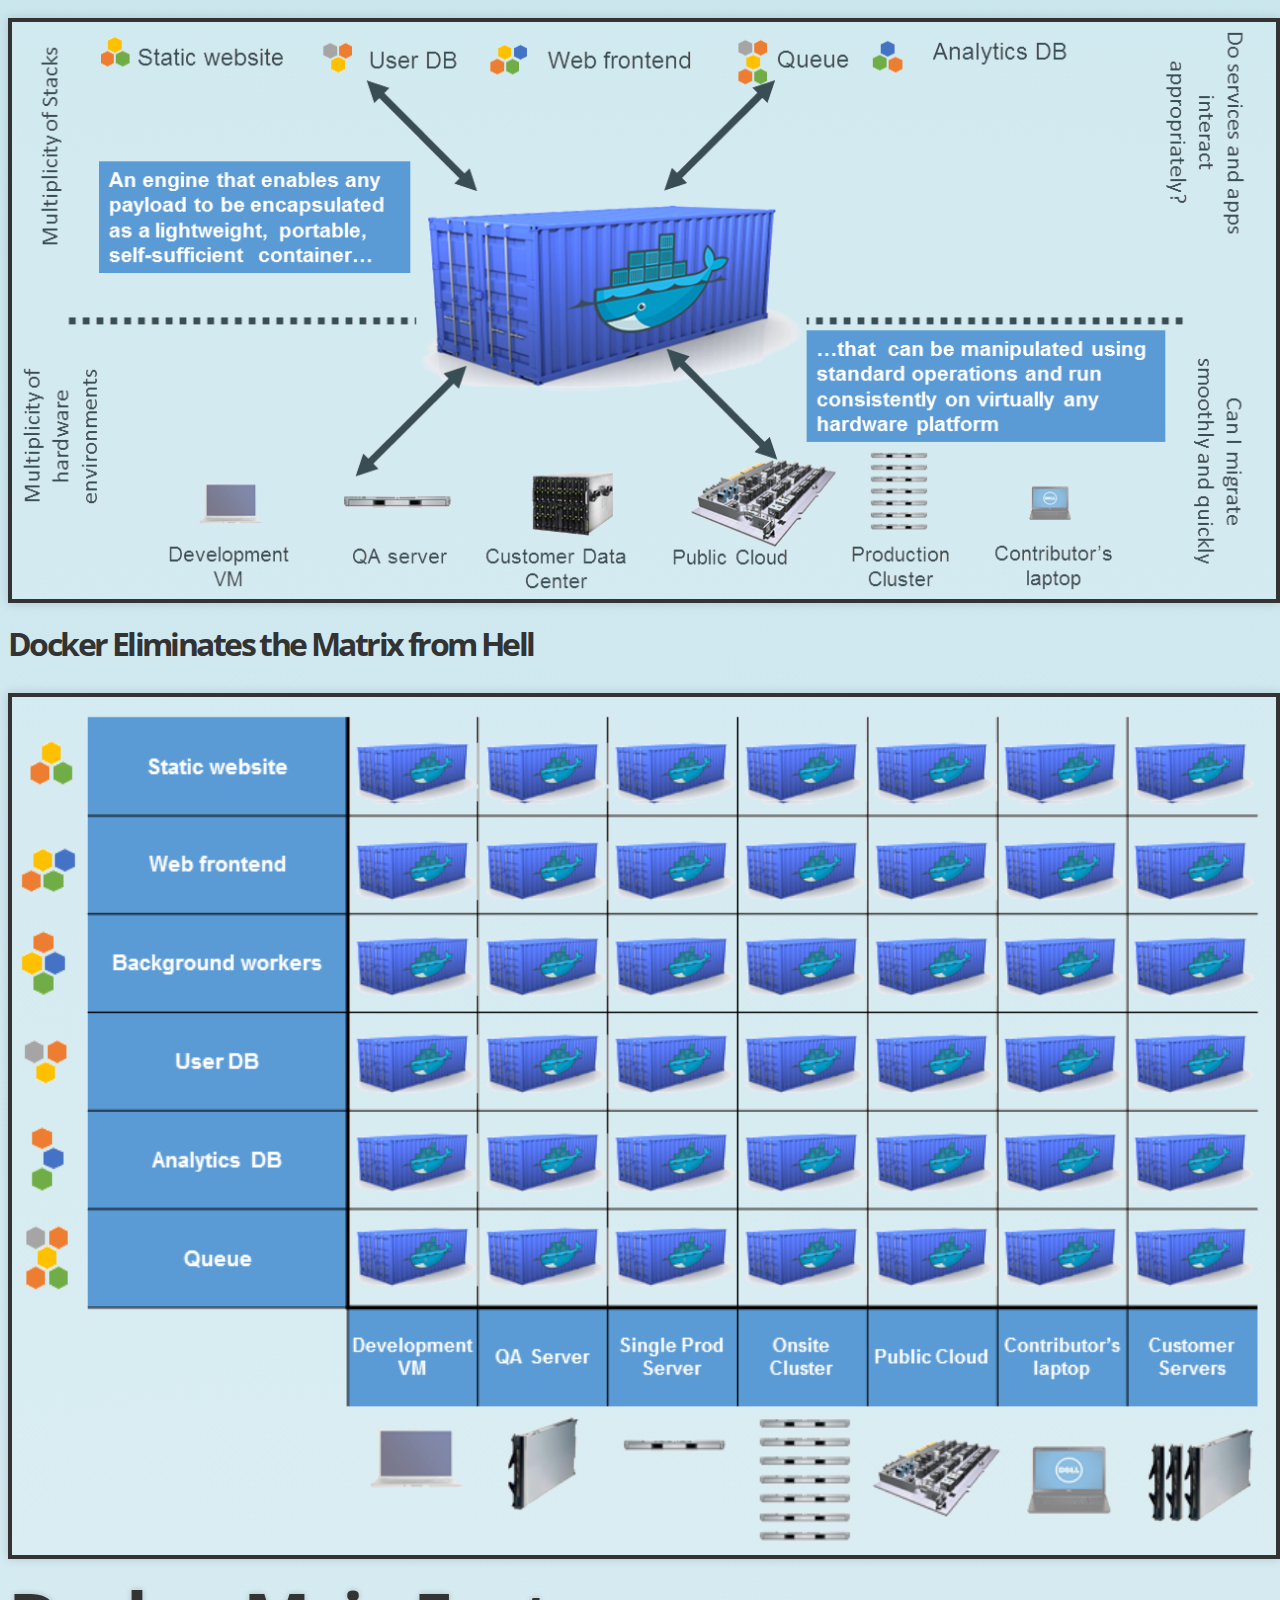
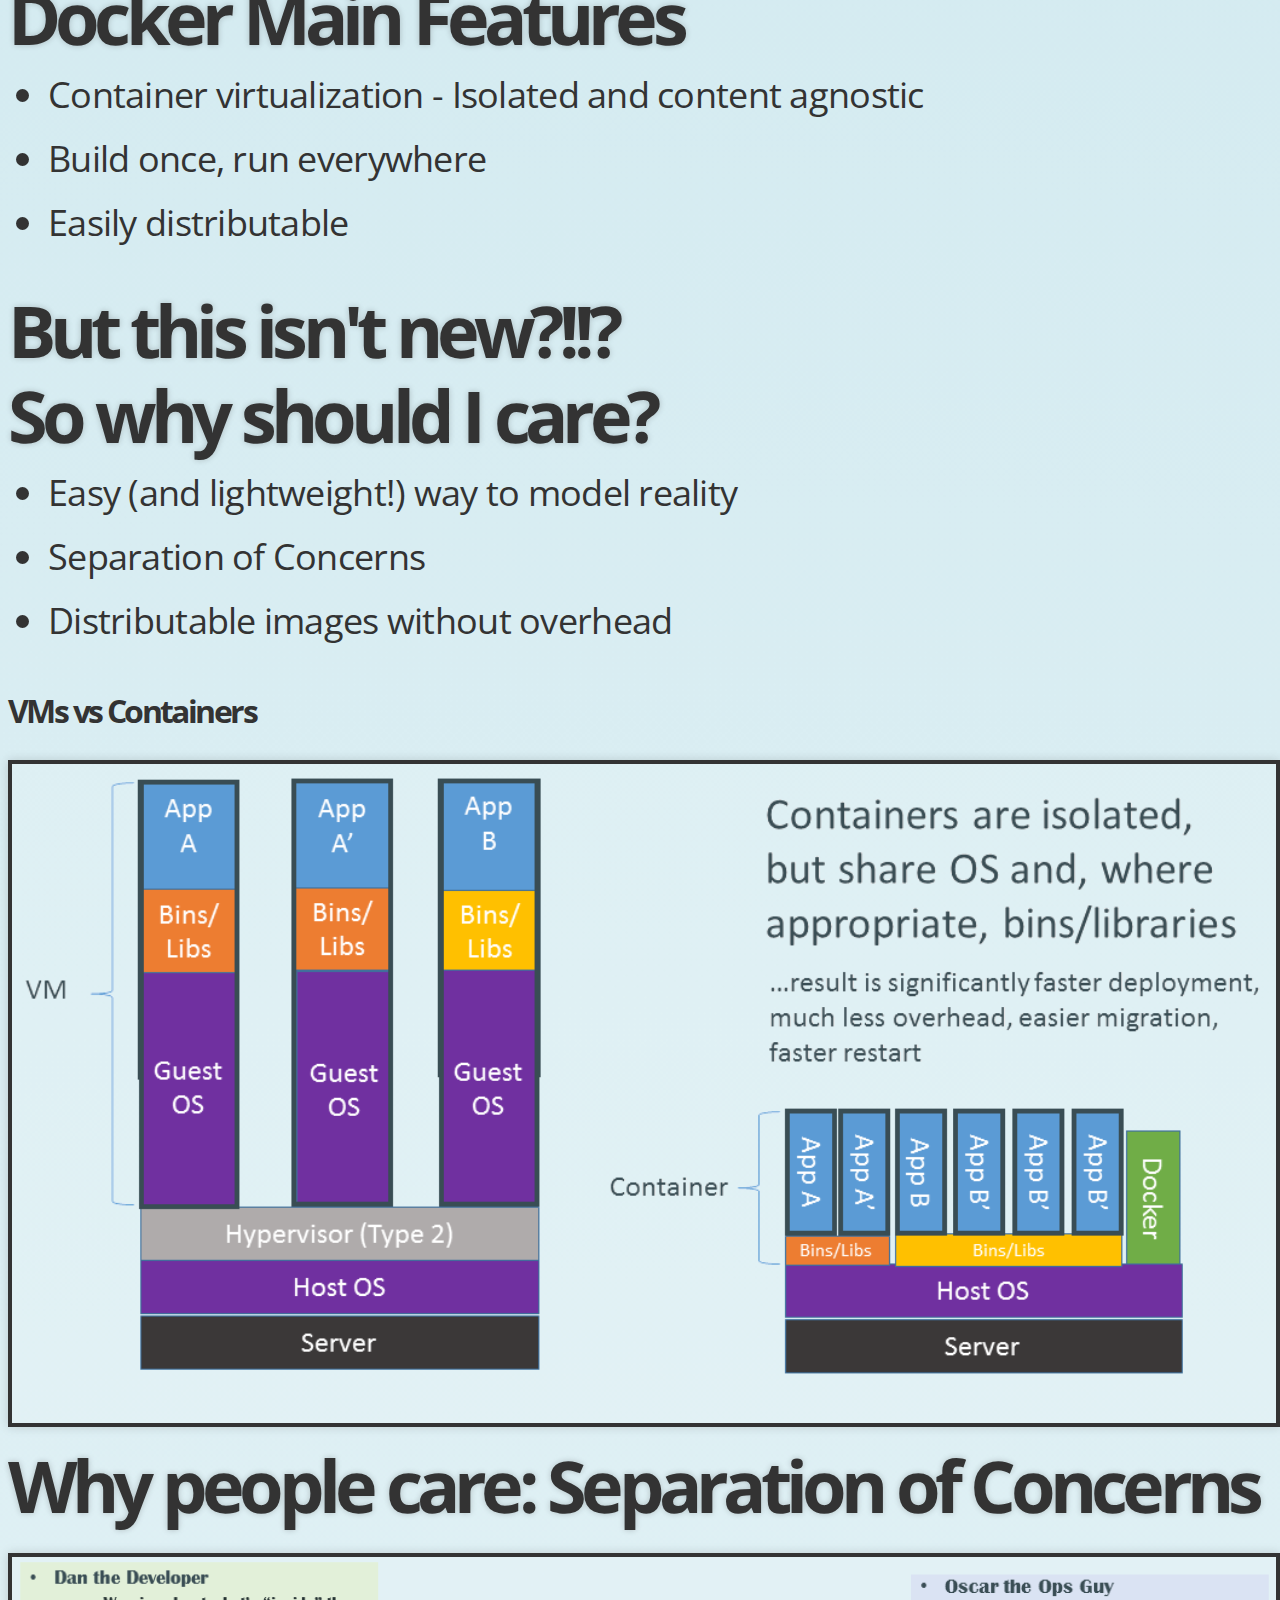
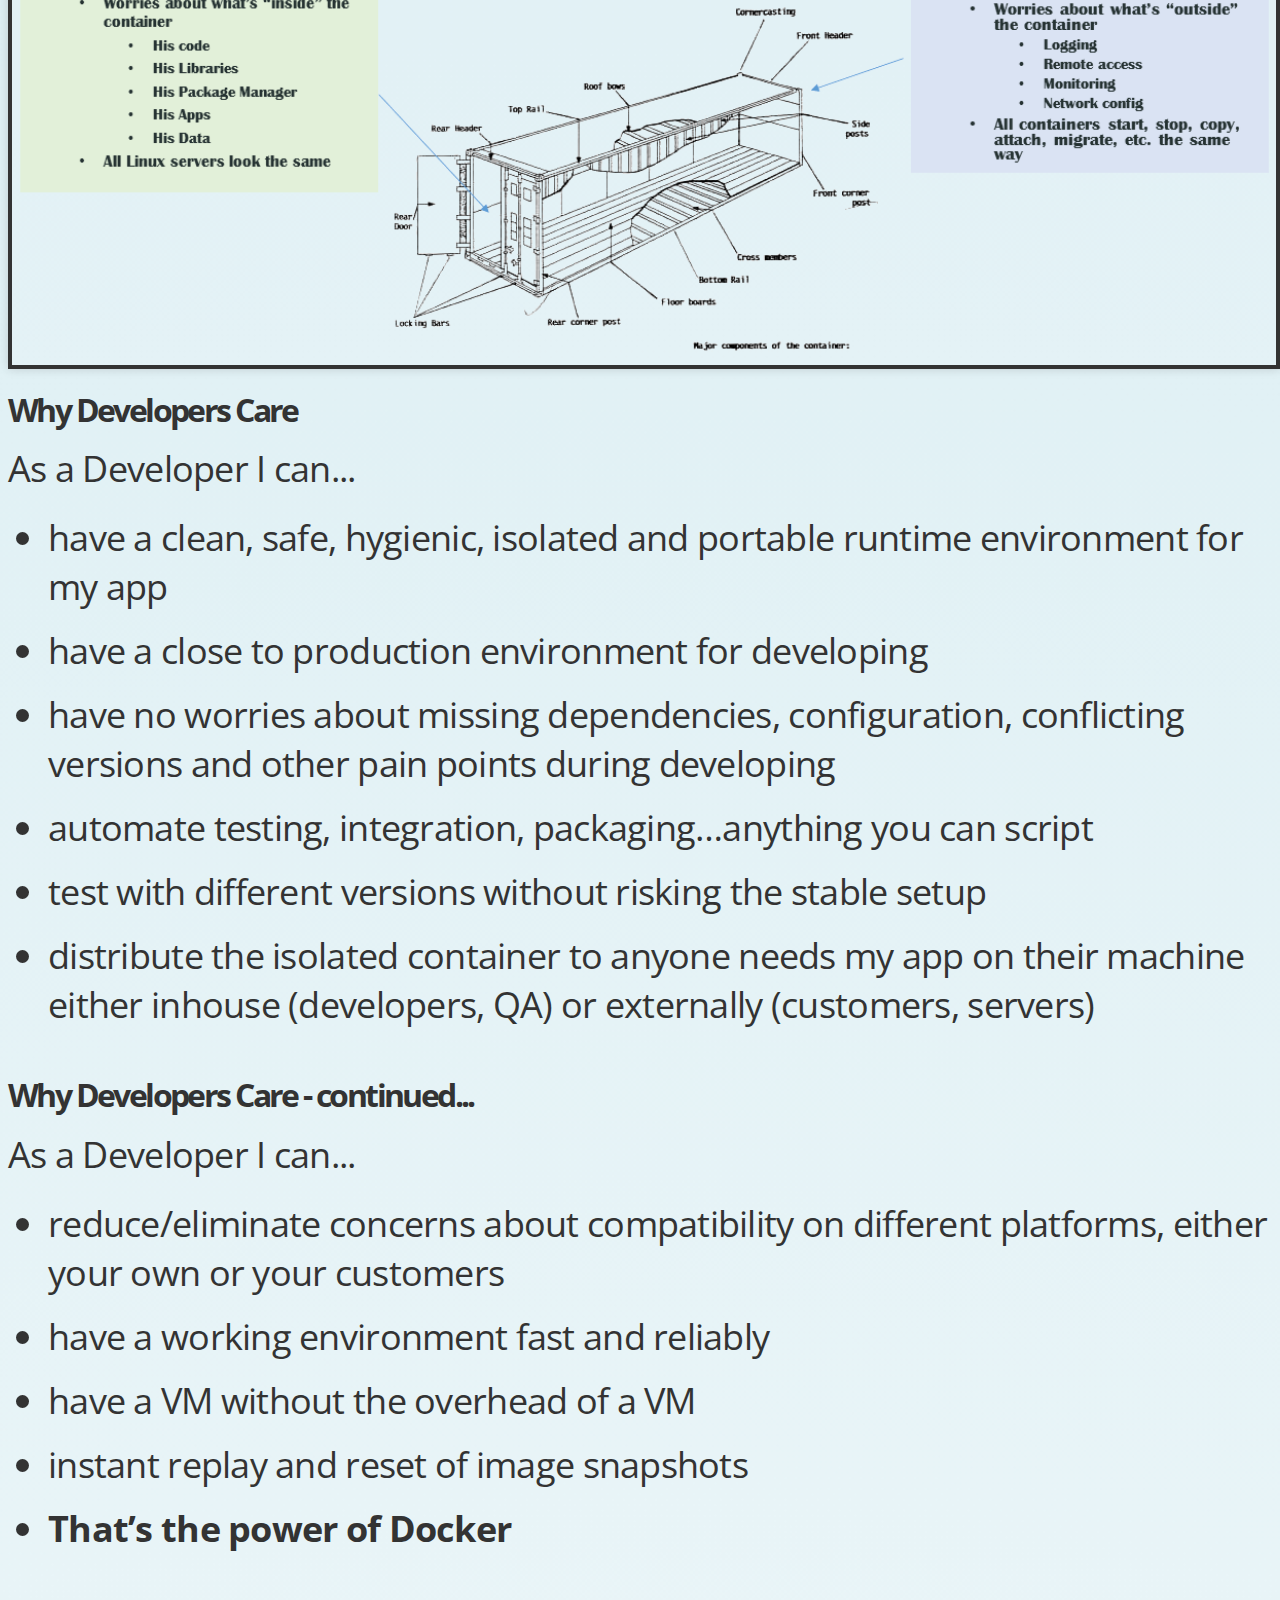
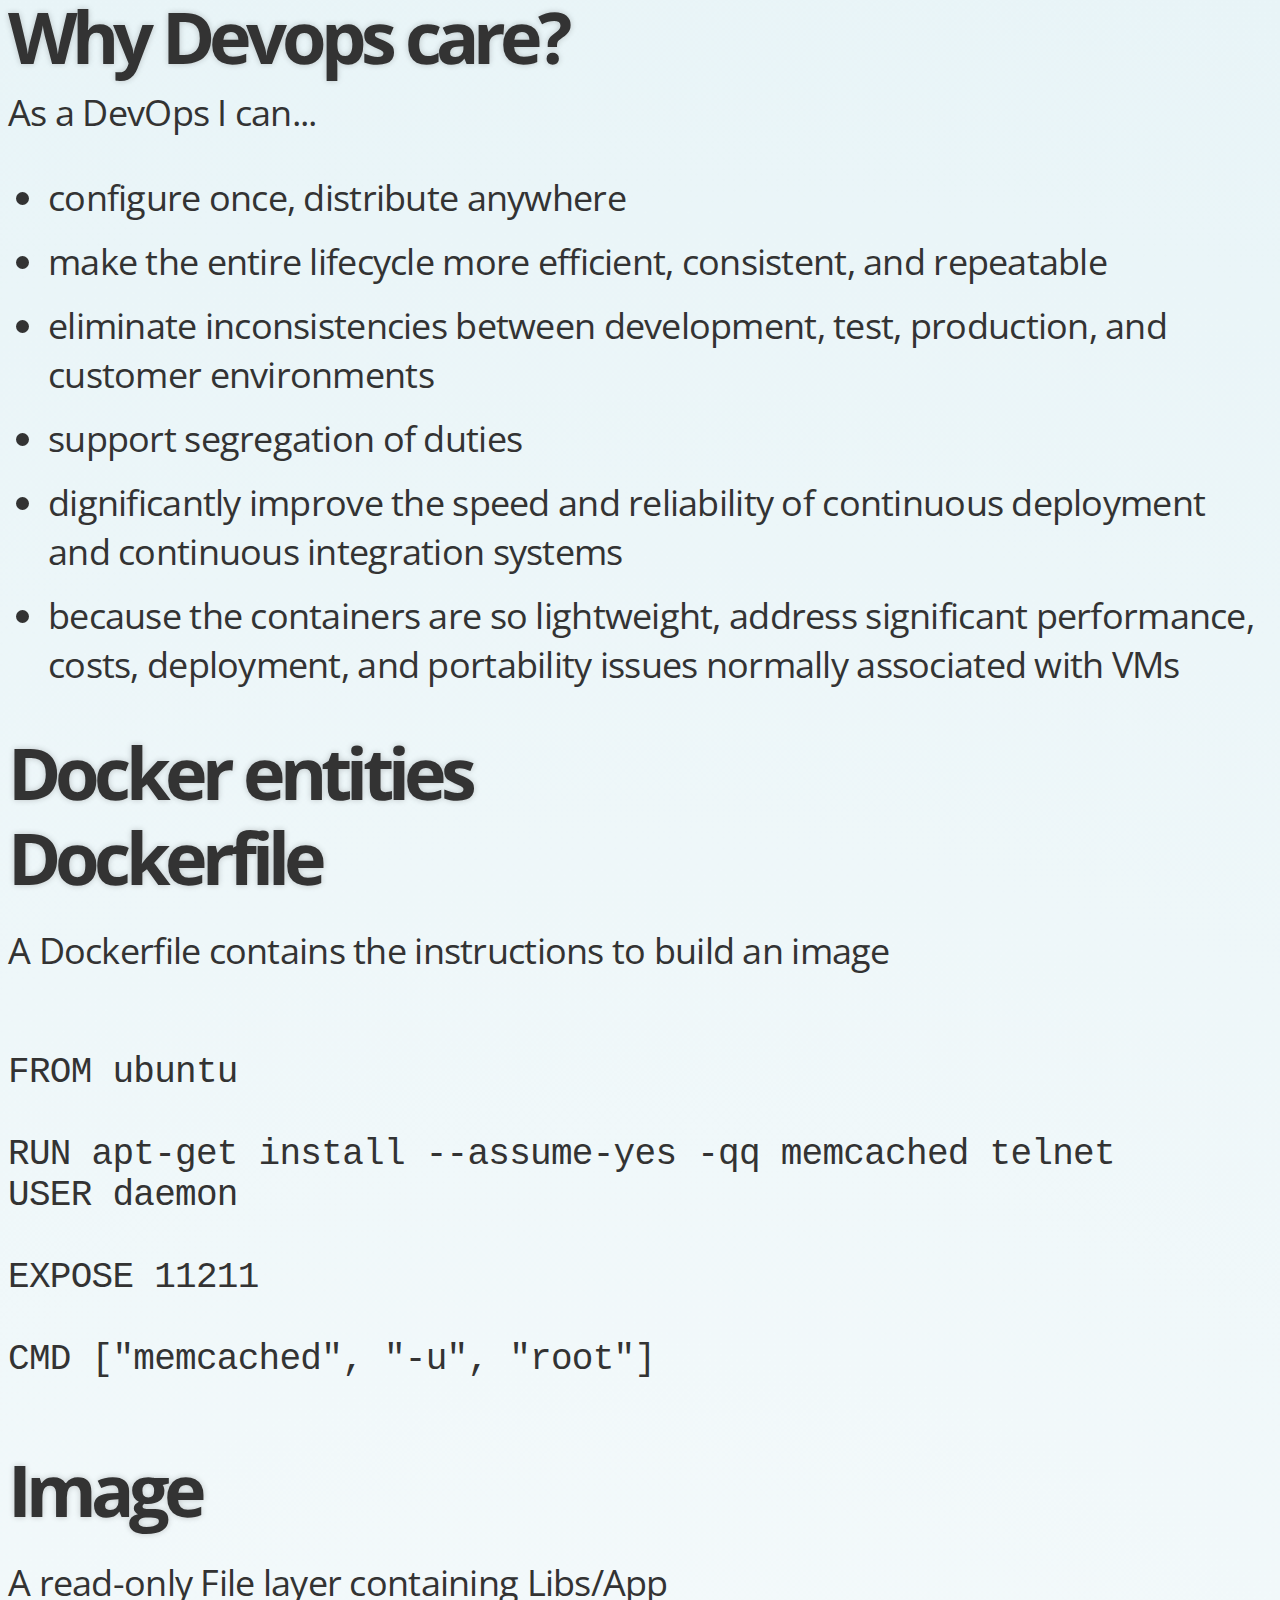
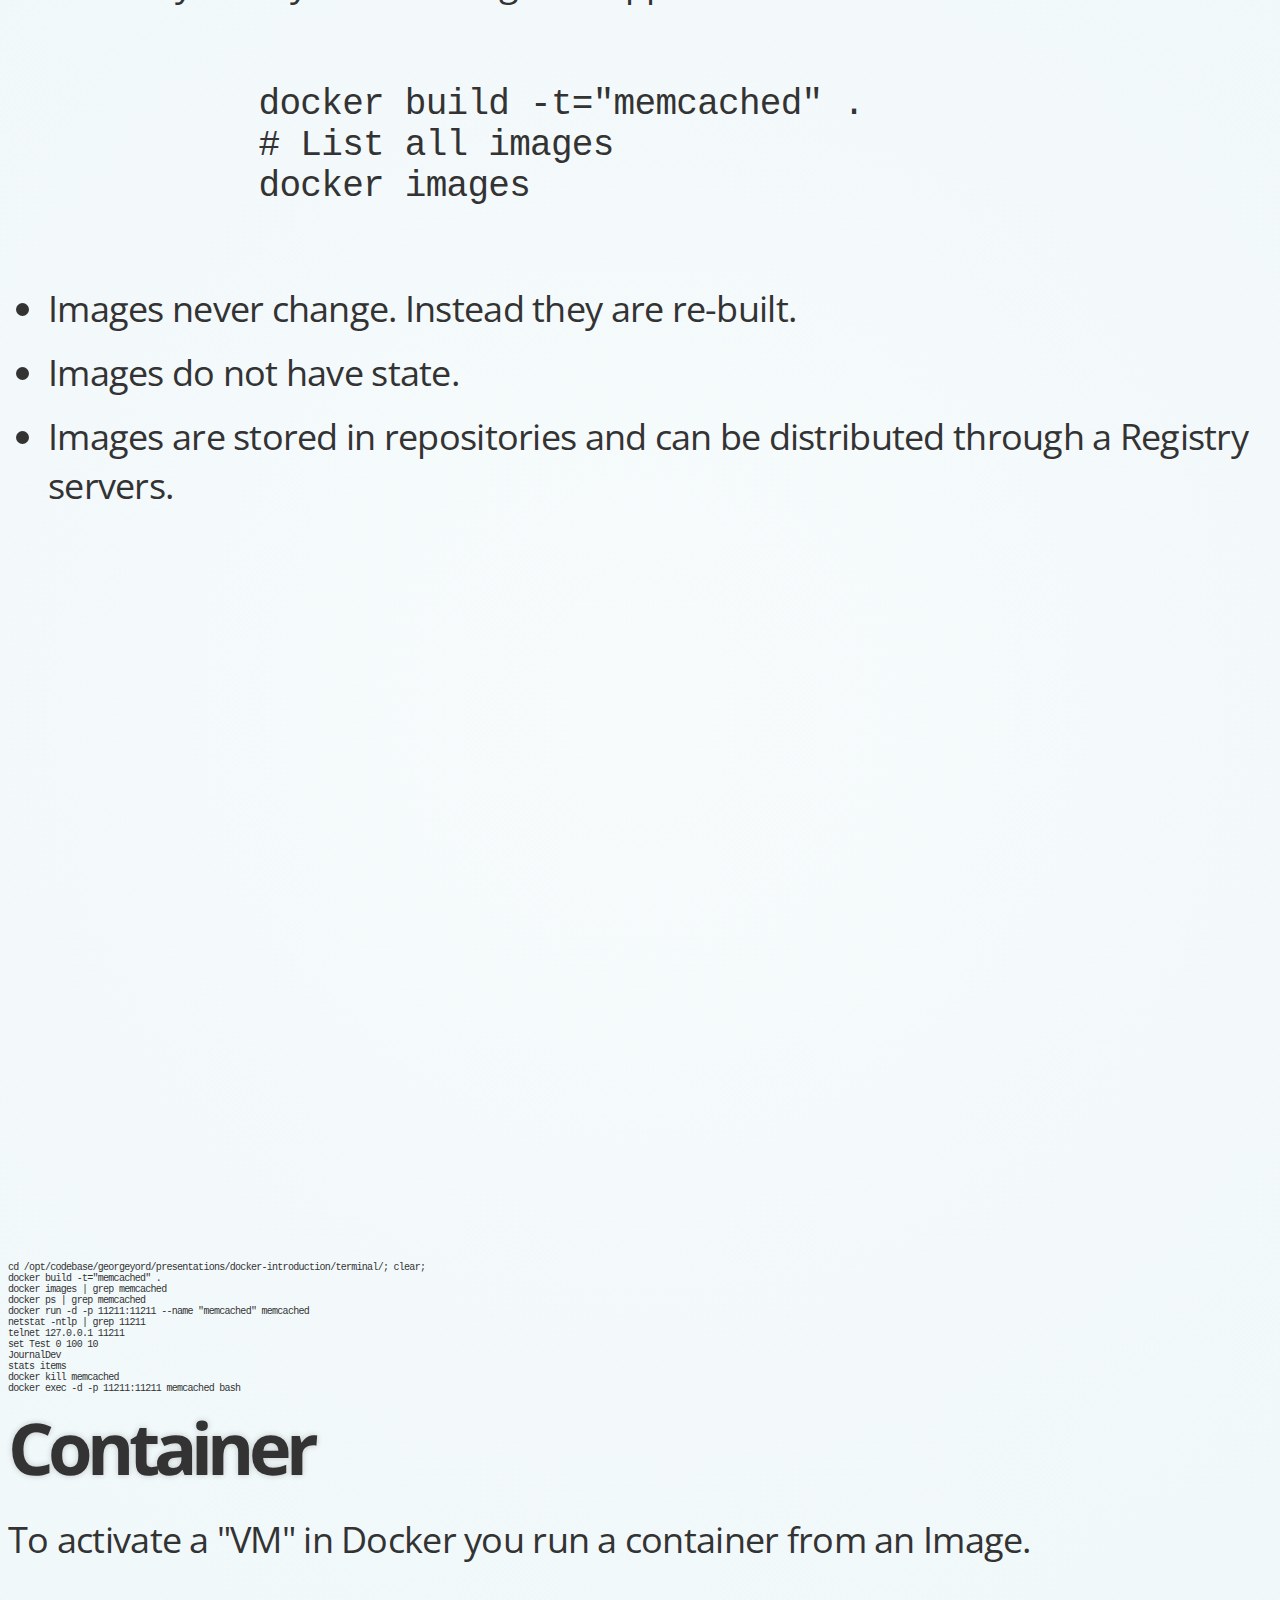
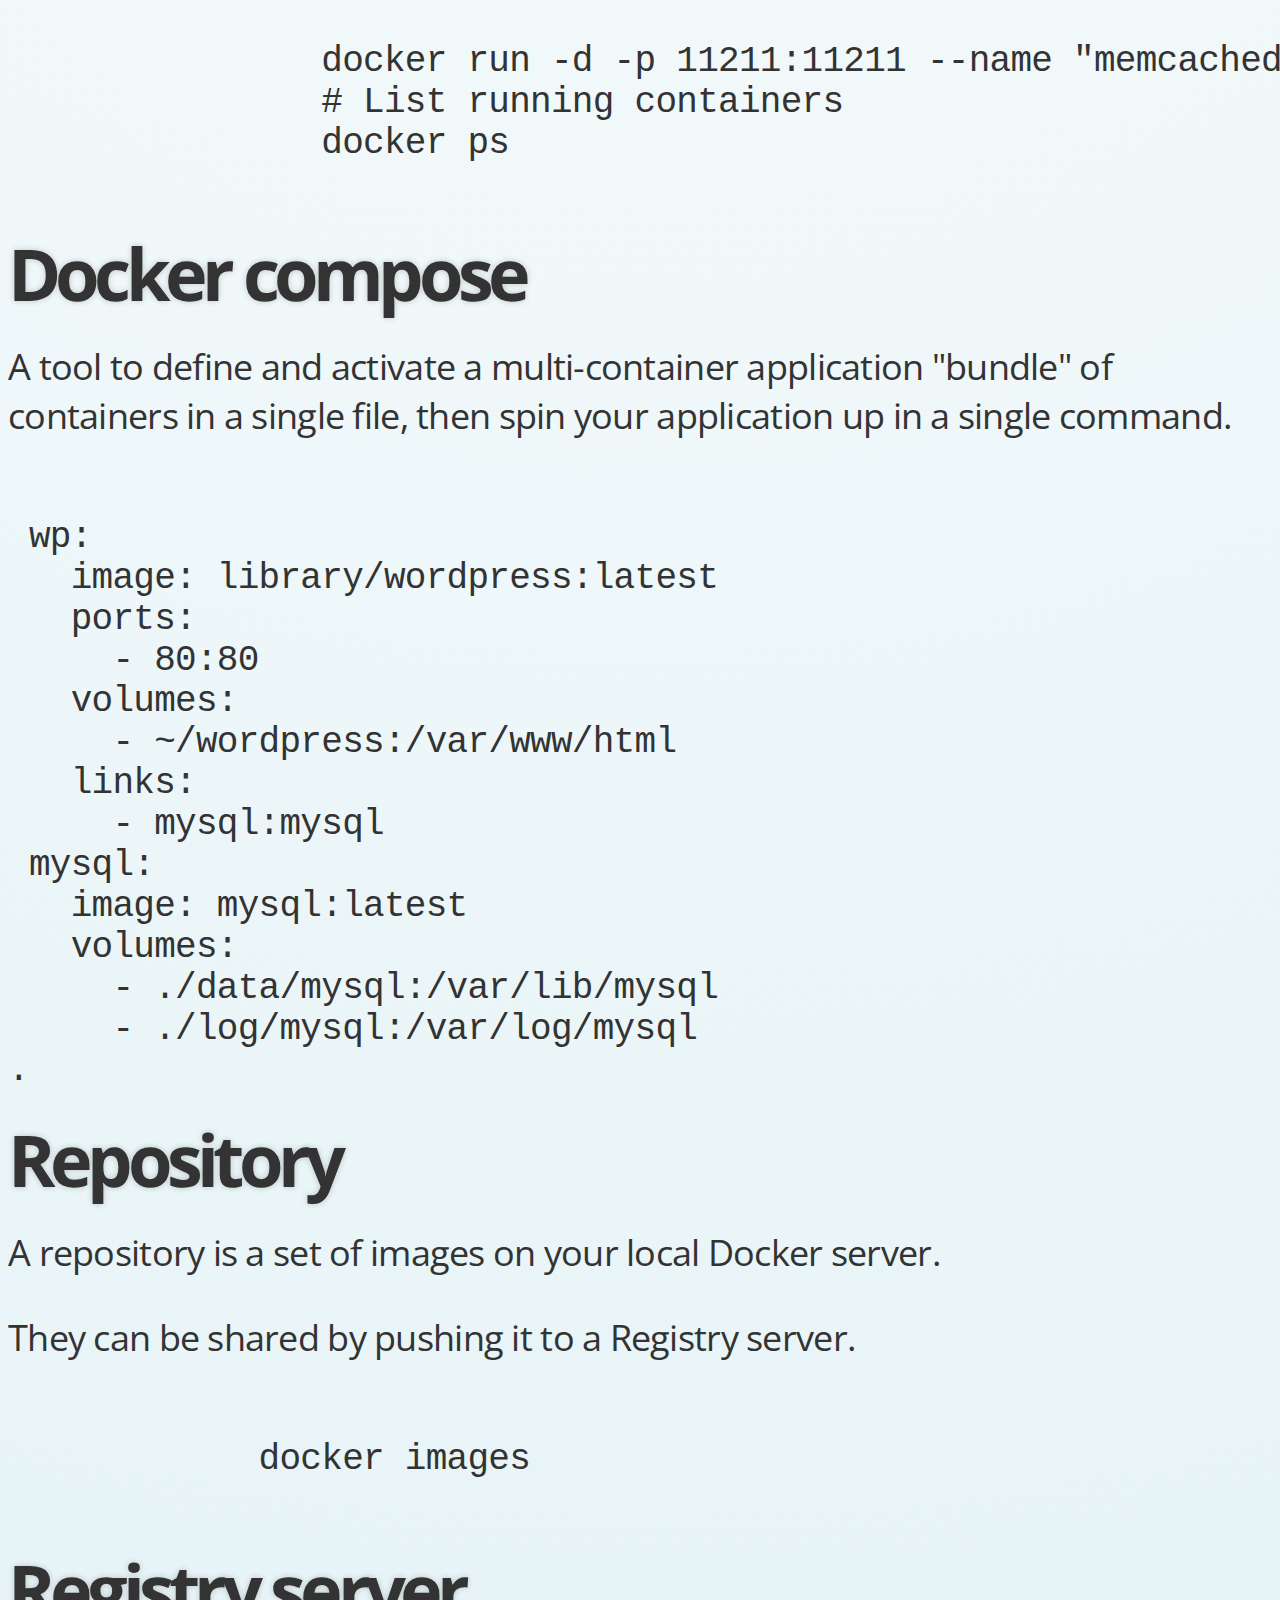
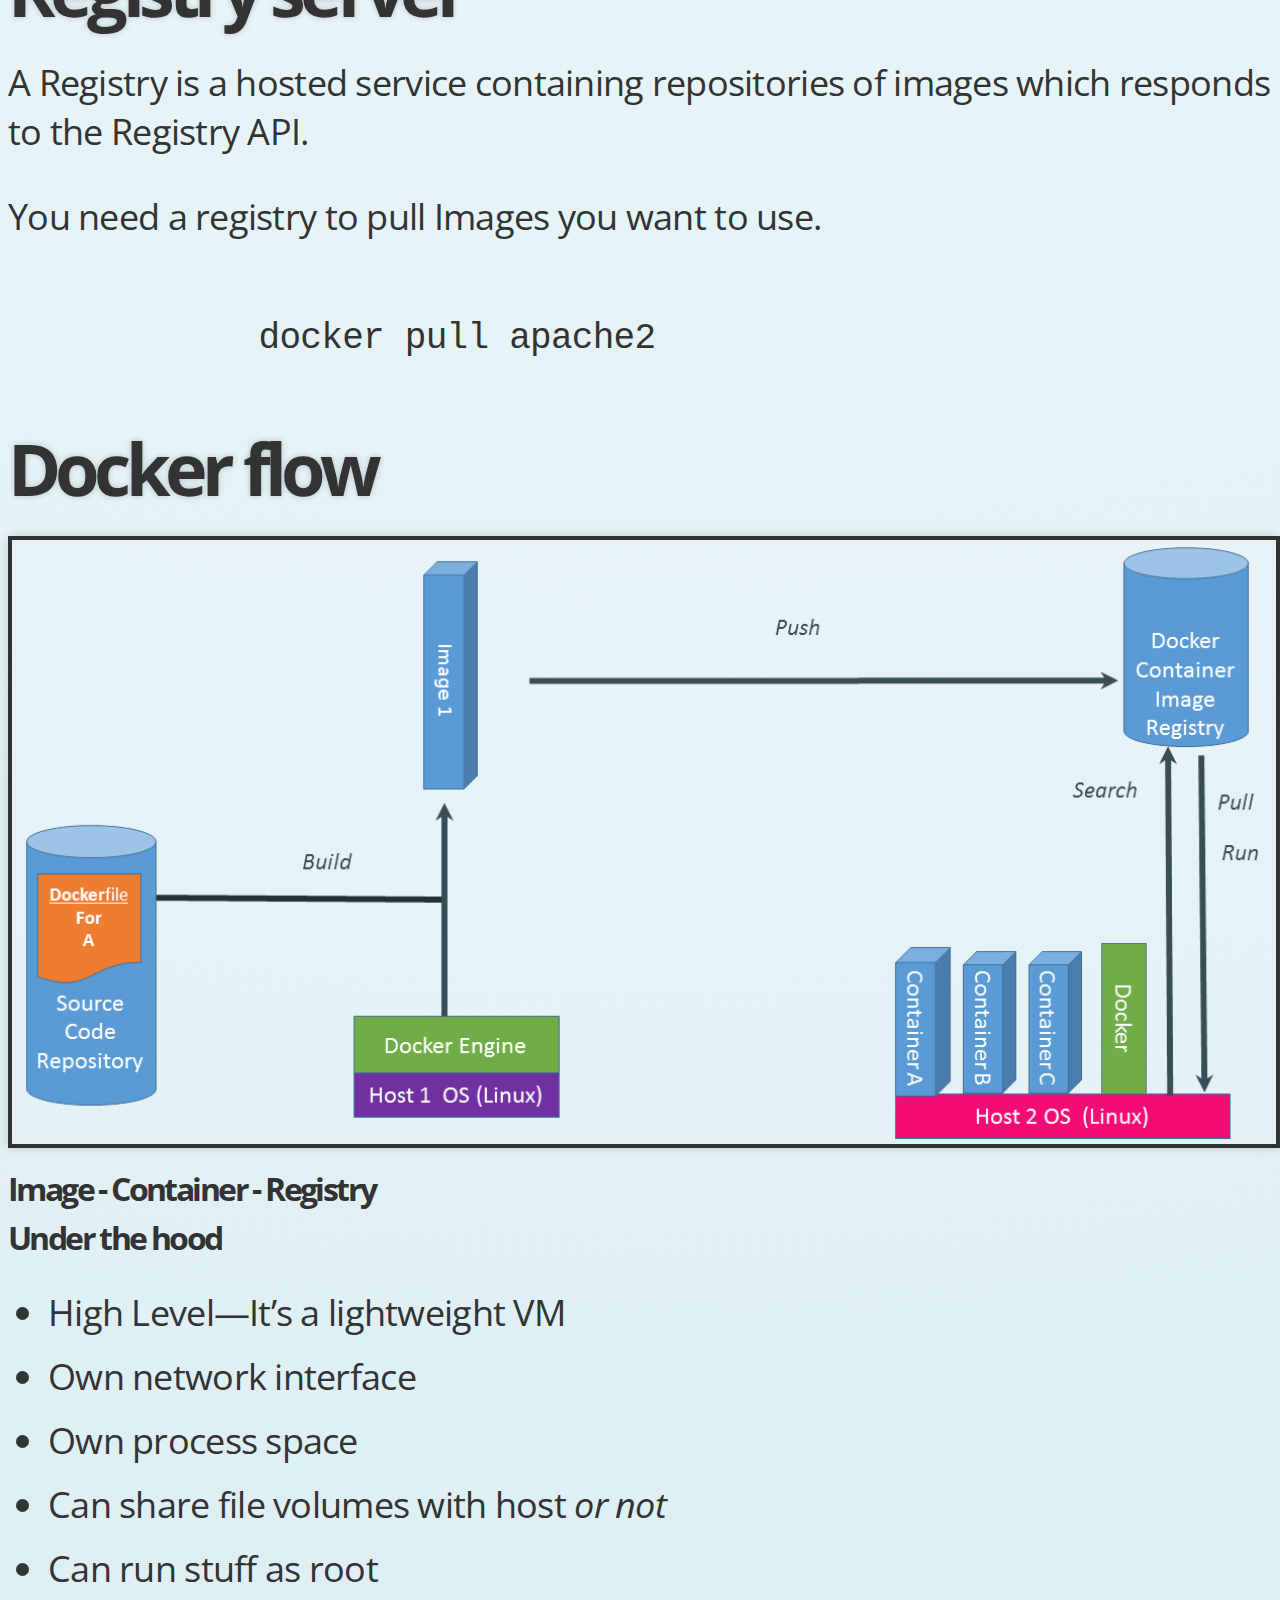
==== commit 89c2eef2: "Add Wetty in Docker presentation" ====
--- a/docker-introduction/index.html
+++ b/docker-introduction/index.html
@@ -227,17 +227,14 @@
             A Dockerfile contains the instructions to build an image
         </p>
         <pre class="fragment" style="text-align: left; margin-top: 20px;"><code class="bash">
-            FROM ubuntu
-
-            RUN apt-get install -y apache2
-
-            ENV APACHE_RUN_USER www-data
-            ENV APACHE_RUN_GROUP www-data
-            ENV APACHE_LOG_DIR /var/log/apache2
-            EXPOSE 80
-
-            ENTRYPOINT ["/usr/sbin/apache2"]
-            CMD ["-D", "FOREGROUND"]
+FROM ubuntu
+
+RUN apt-get install --assume-yes -qq memcached telnet
+USER daemon
+
+EXPOSE 11211
+
+CMD ["memcached", "-u", "root"]
         </code></pre>
     </section>
     <section>
@@ -247,7 +244,9 @@
             A read-only File layer containing Libs/App
         </p>
         <pre class="fragment" style="text-align: left; margin-top: 20px;"><code class="bash">
-            docker build -t="apache2" .
+            docker build -t="memcached" .
+            # List all images
+            docker images
         </code></pre>
         <ul style="text-align: left; margin-top: 20px;">
             <li class="fragment">
@@ -260,6 +259,30 @@
                 Images are stored in repositories and can be distributed through a Registry servers.
             </li>
         </ul>
+        <pre class="fragment" style="text-align: left; margin-top: 20px;"><code class="bash">
+
+        </code></pre>
+    </section>
+    <section>
+        <!-- WETTY -->
+        <iframe width="1000" height="500" frameborder="0" allowfullscreen="" src="https://localhost:2233/wetty/ssh/user"></iframe>
+
+        <aside class="notes">
+        <pre class="fragment" style="text-align: left; margin-top: 20px;font-size: 10px;"><code class="bash" data-trim>
+cd /opt/codebase/georgeyord/presentations/docker-introduction/terminal/; clear;
+docker build -t="memcached" .
+docker images | grep memcached
+docker ps | grep memcached
+docker run -d -p 11211:11211 --name "memcached" memcached
+netstat -ntlp | grep 11211
+telnet 127.0.0.1 11211
+set Test 0 100 10
+JournalDev
+stats items
+docker kill memcached
+docker exec -d -p 11211:11211 memcached bash
+        </code></pre>
+        </aside>
     </section>
     <section>
         <h1>Container</h1>
@@ -268,7 +291,9 @@
             To activate a "VM" in Docker you run a container from an Image.
         </p>
            <pre class="fragment" style="text-align: left; margin-top: 20px;"><code class="bash">
-               docker run -d -p 80 -v /var/www/myapp apache2
+               docker run -d -p 11211:11211 --name "memcached" memcached
+               # List running containers
+               docker ps
            </code></pre>
     </section>
     <section>
@@ -278,9 +303,22 @@
             A tool to define and activate a multi-container application "bundle" of containers in a single file,
             then spin your application up in a single command.
         </p>
-        <pre class="fragment" style="text-align: left; margin-top: 20px;"><code class="bash">
-           docker run -d -p 80 -v /var/www/myapp apache2
-        </code></pre>
+        <pre class="fragment" style="text-align: left; margin-top: 20px;"><code class="yml">
+ wp:
+   image: library/wordpress:latest
+   ports:
+     - 80:80
+   volumes:
+     - ~/wordpress:/var/www/html
+   links:
+     - mysql:mysql
+ mysql:
+   image: mysql:latest
+   volumes:
+     - ./data/mysql:/var/lib/mysql
+     - ./log/mysql:/var/log/mysql
+.
+</code></pre>
     </section>
     <section>
         <h1>Repository</h1>
@@ -606,23 +644,36 @@
                 ...
             </li>
         </ul>
-</section>
-
-<section>
-    <h2>Want to Learn More?</h2>
-    <ul style="text-align: left">
-        <li><a href="http://www.docker.io/">www.docker.io</a></li>
-        <ul>
-            <li>Documentation</li>
-            <li>Getting started (tutorial, installation, guide, etc)</li>
-            <li>Introductory <a href="http://www.docker.io/the-whole-story/">whitepaper</a></li>
+    </section>
+</section>
+
+<section>
+    <section>
+        <h1>Thank you!</h1>
+        <h2 style="margin-top: 100px;text-align: left;">Informnation for the presentation</h2>
+        <ul style="text-align: left; font-size: smaller;">
+            <li>Written in HTML Presentation Framework <a href="http://lab.hakim.se/reveal-js/">Reveal.js</a></li>
+            <li><a href="https://github.com/krishnasrinivas/wetty">Wetty</a> terminal used for live presentation</li>
+            <li>Presentation run on nodejs using grunt</li>
+            <li>Ofcourse, everything run on Docker</li>
         </ul>
-        <li>Github: <a href="http://github.com/dotcloud/docker">dotcloud/docker</a></li>
-        <li>IRC: freenode #docker</li>
-        <li>Google Group: <a href="https://groups.google.com/forum/#!forum/docker-user">docker-user</a></li>
-        <li>Twitter: <a href="http://twitter.com/docker">@docker</a></li>
-        <li>Meetups: <a href="http://www.docker.io/meetups">www.docker.io/meetups</a></li>
-    </ul>
+    </section>
+    <section>
+        <h2>Want to Learn More?</h2>
+        <ul style="text-align: left">
+            <li><a href="http://www.docker.io/">www.docker.io</a></li>
+            <ul>
+                <li>Documentation</li>
+                <li>Getting started (tutorial, installation, guide, etc)</li>
+                <li>Introductory <a href="http://www.docker.io/the-whole-story/">whitepaper</a></li>
+            </ul>
+            <li>Github: <a href="http://github.com/dotcloud/docker">dotcloud/docker</a></li>
+            <li>IRC: freenode #docker</li>
+            <li>Google Group: <a href="https://groups.google.com/forum/#!forum/docker-user">docker-user</a></li>
+            <li>Twitter: <a href="http://twitter.com/docker">@docker</a></li>
+            <li>Meetups: <a href="http://www.docker.io/meetups">www.docker.io/meetups</a></li>
+        </ul>
+    </section>
 </section>
 </div>
 
@@ -674,7 +725,7 @@
         // Hides the address bar on mobile devices
         hideAddressBar: true,
         // Opens links in an iframe preview overlay
-        previewLinks: true,
+        previewLinks: false,
         // Transition style
         transition: 'convex', // none/fade/slide/convex/concave/zoom
         // Transition speed
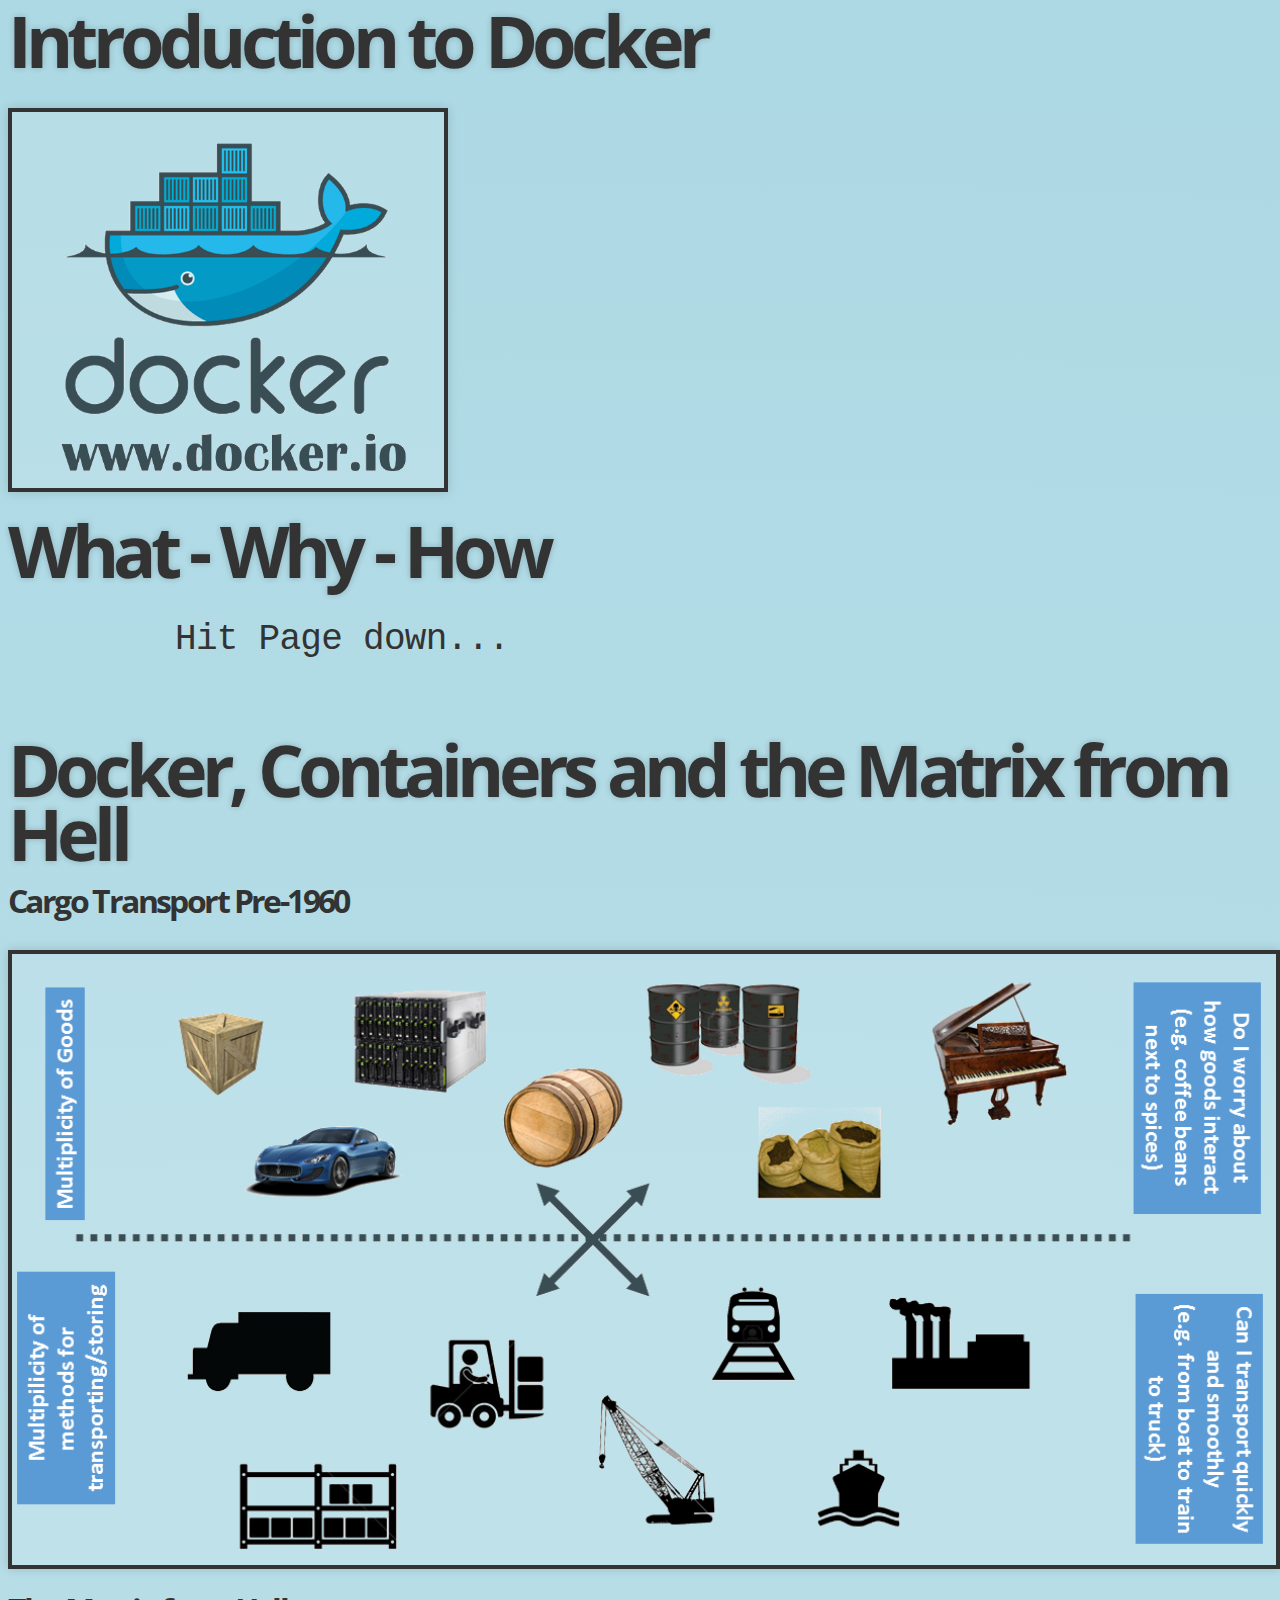
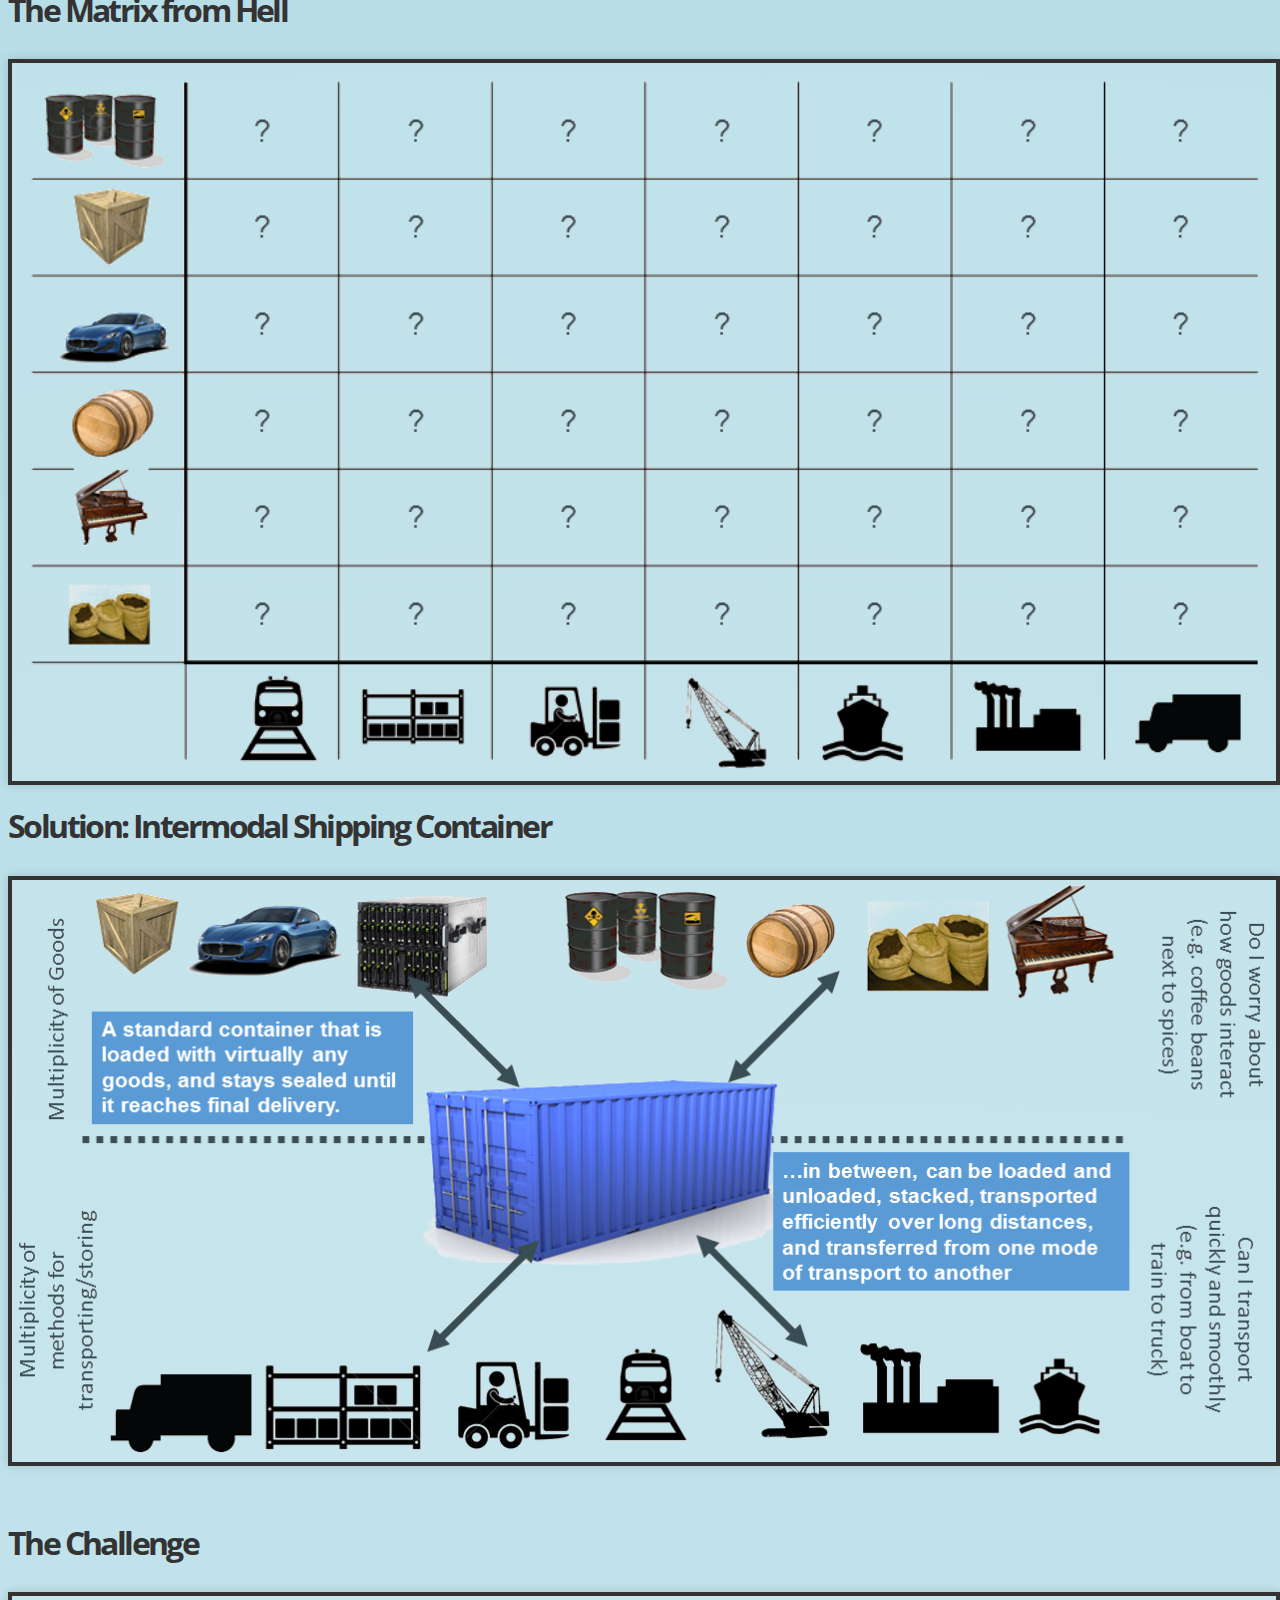
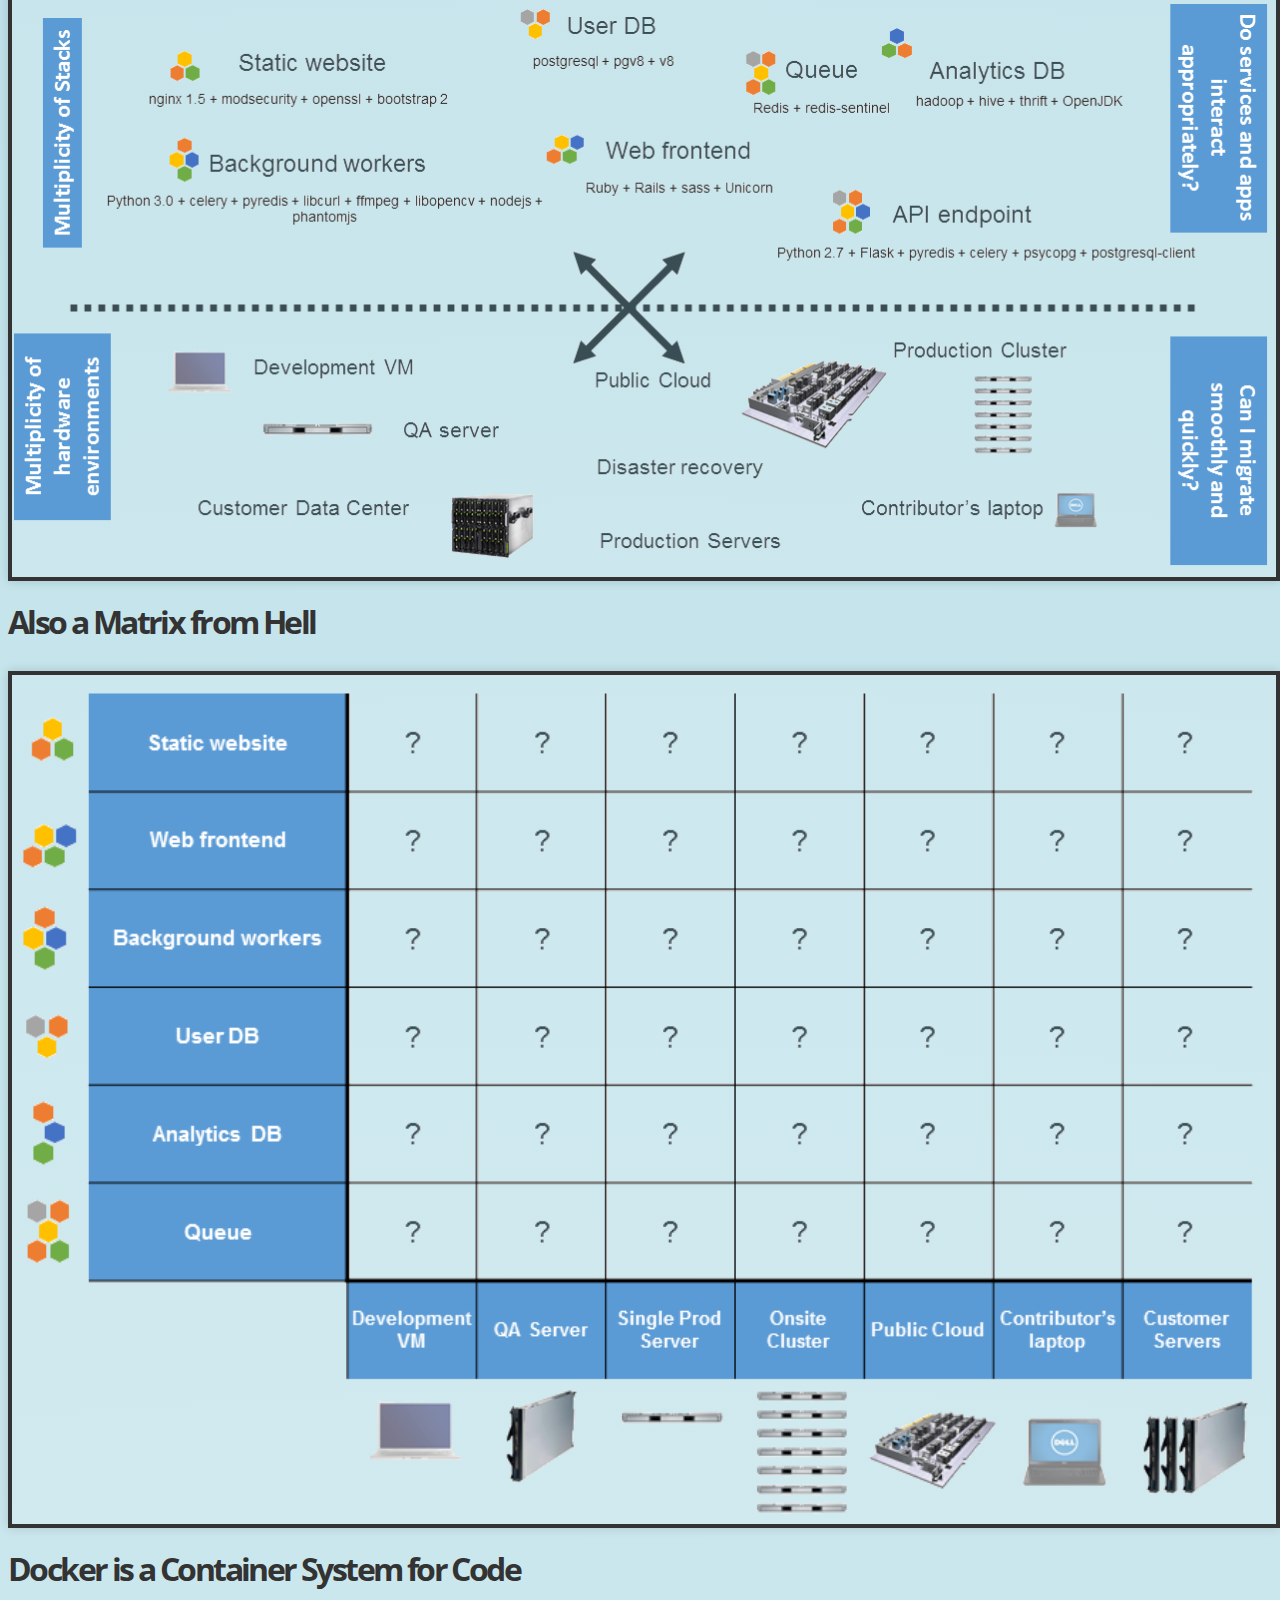
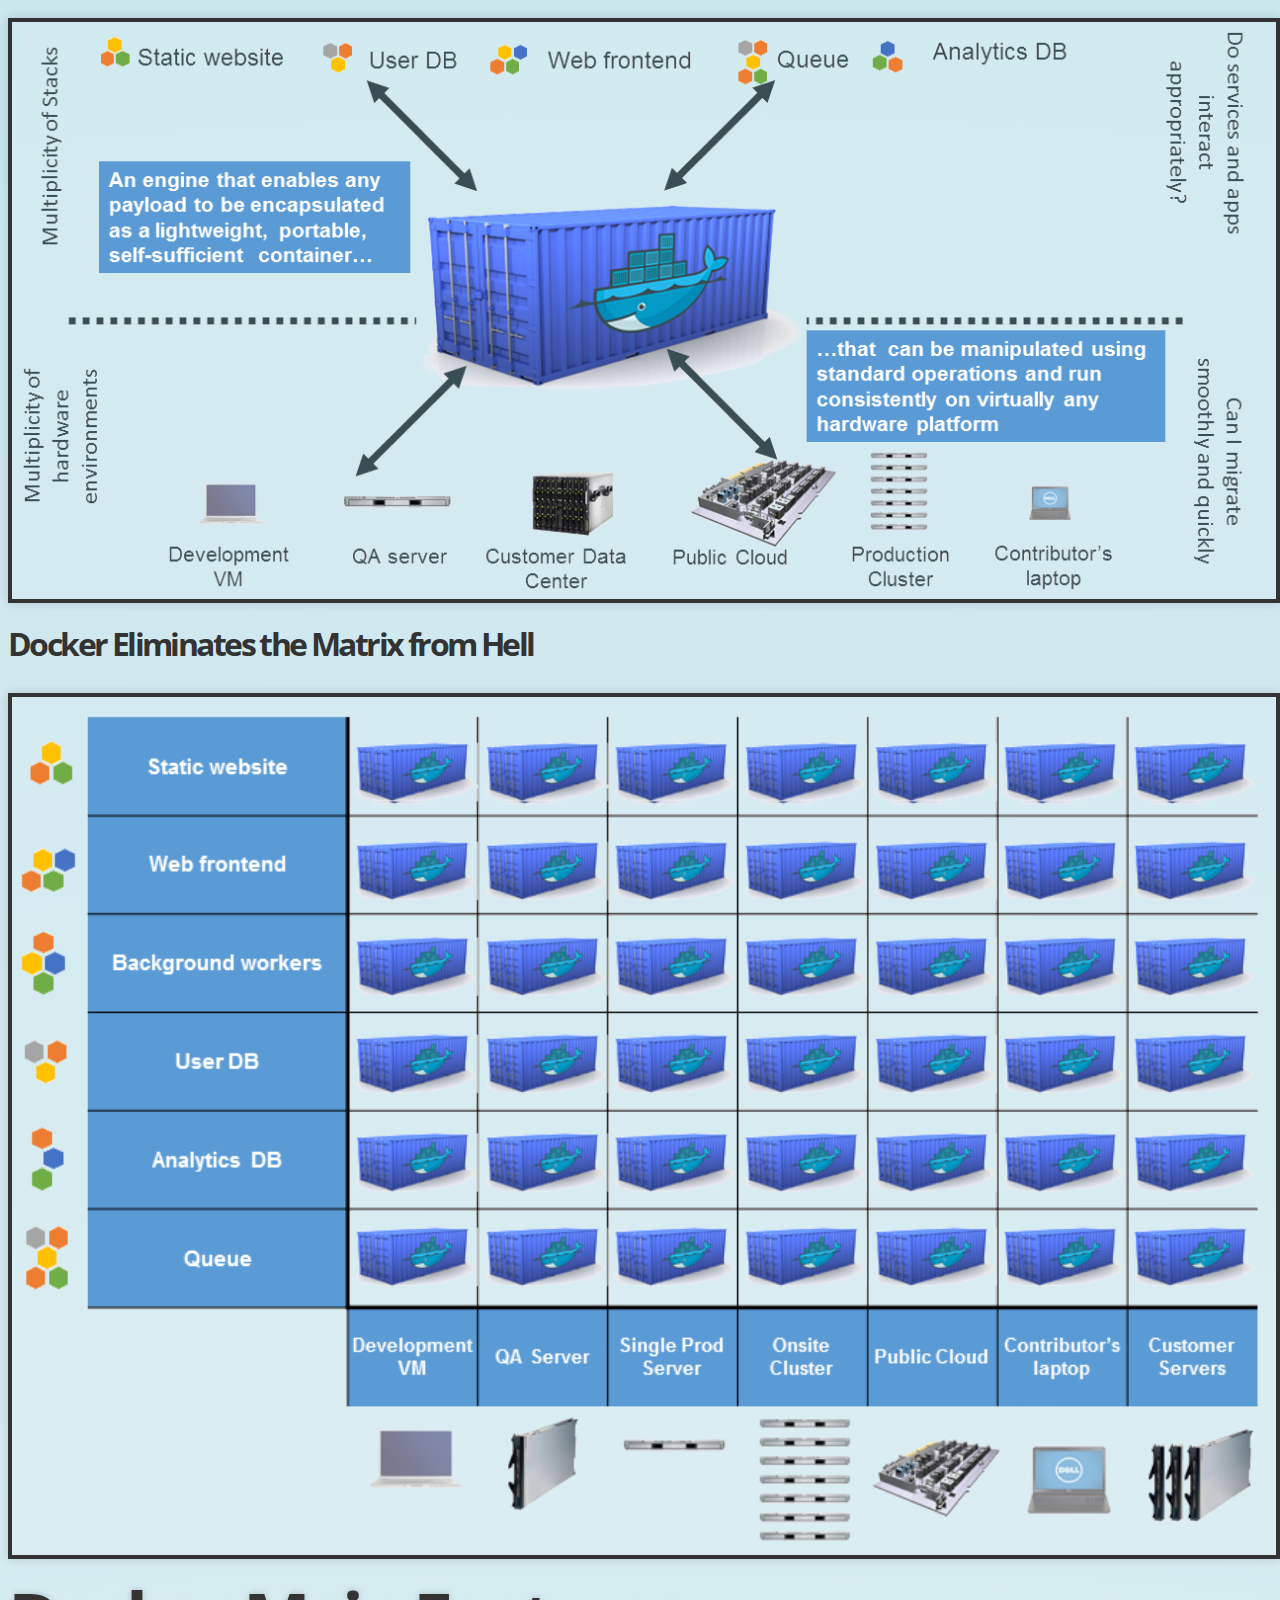
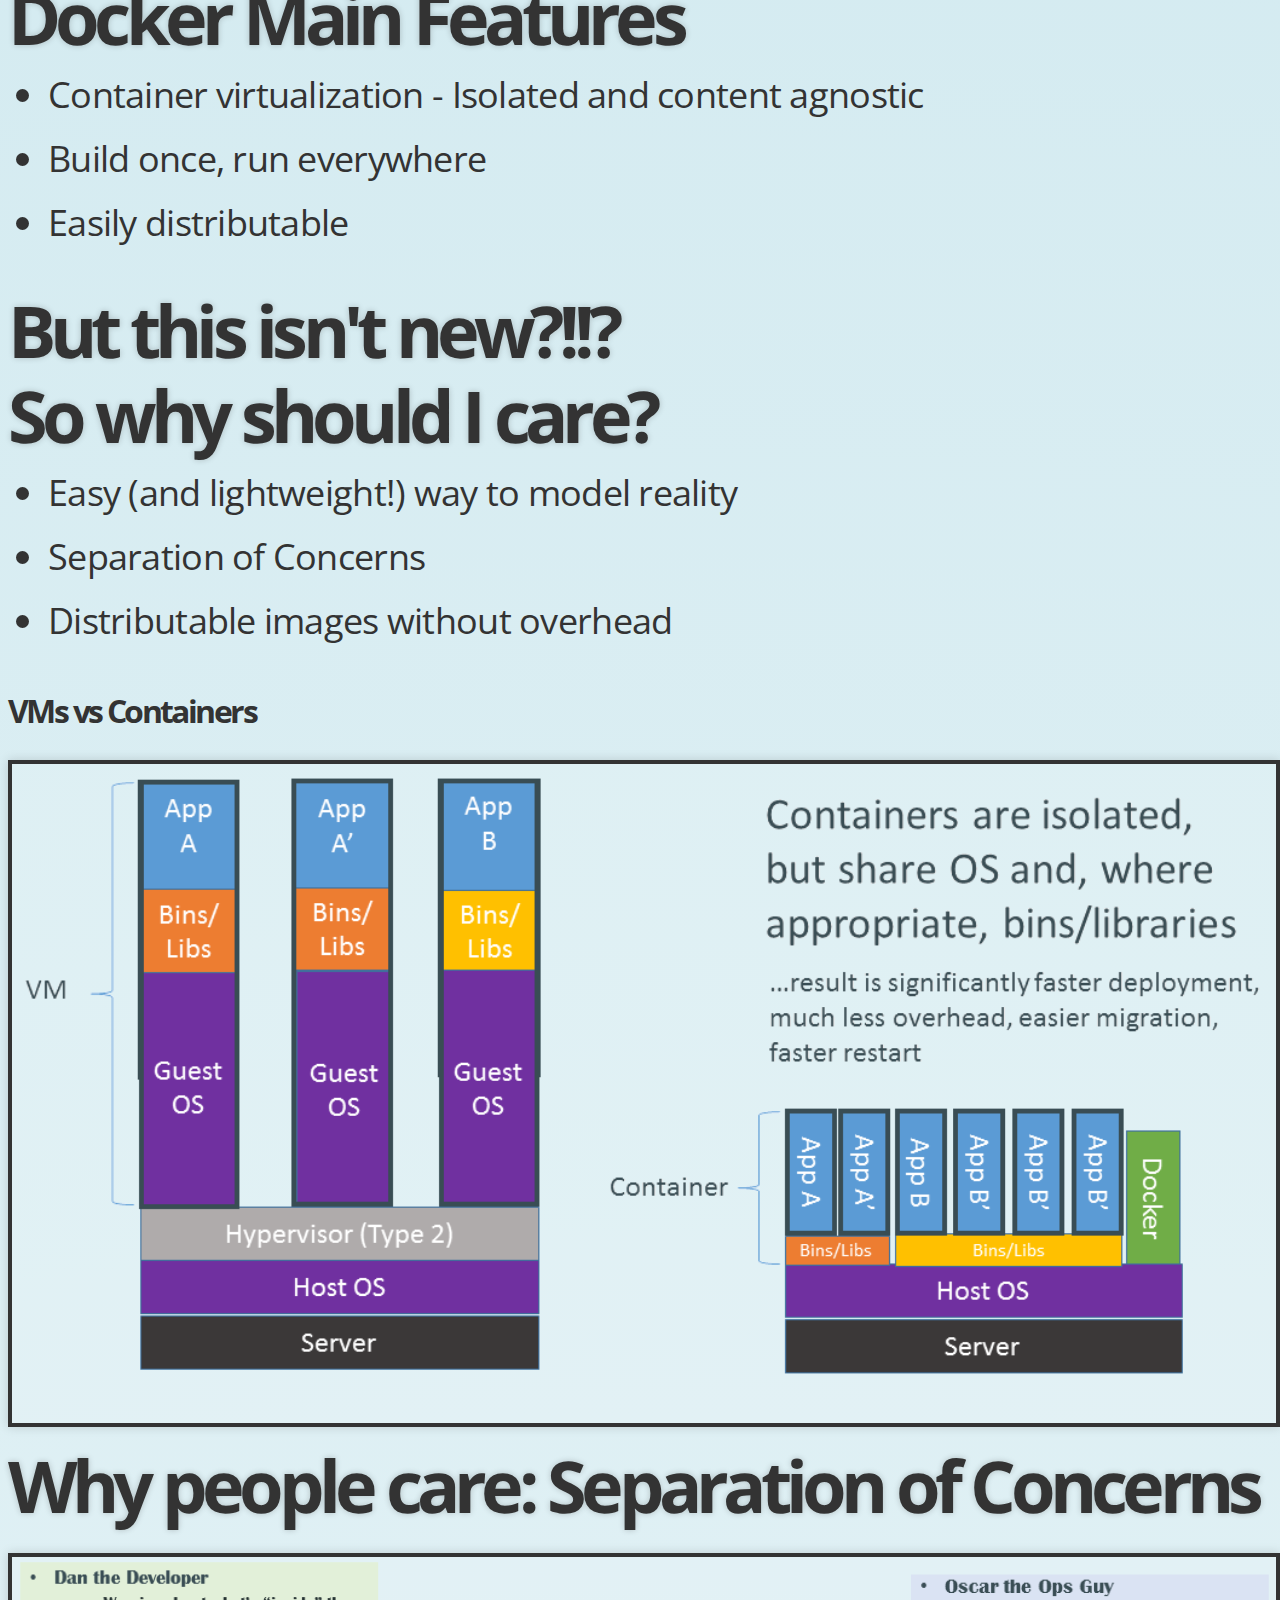
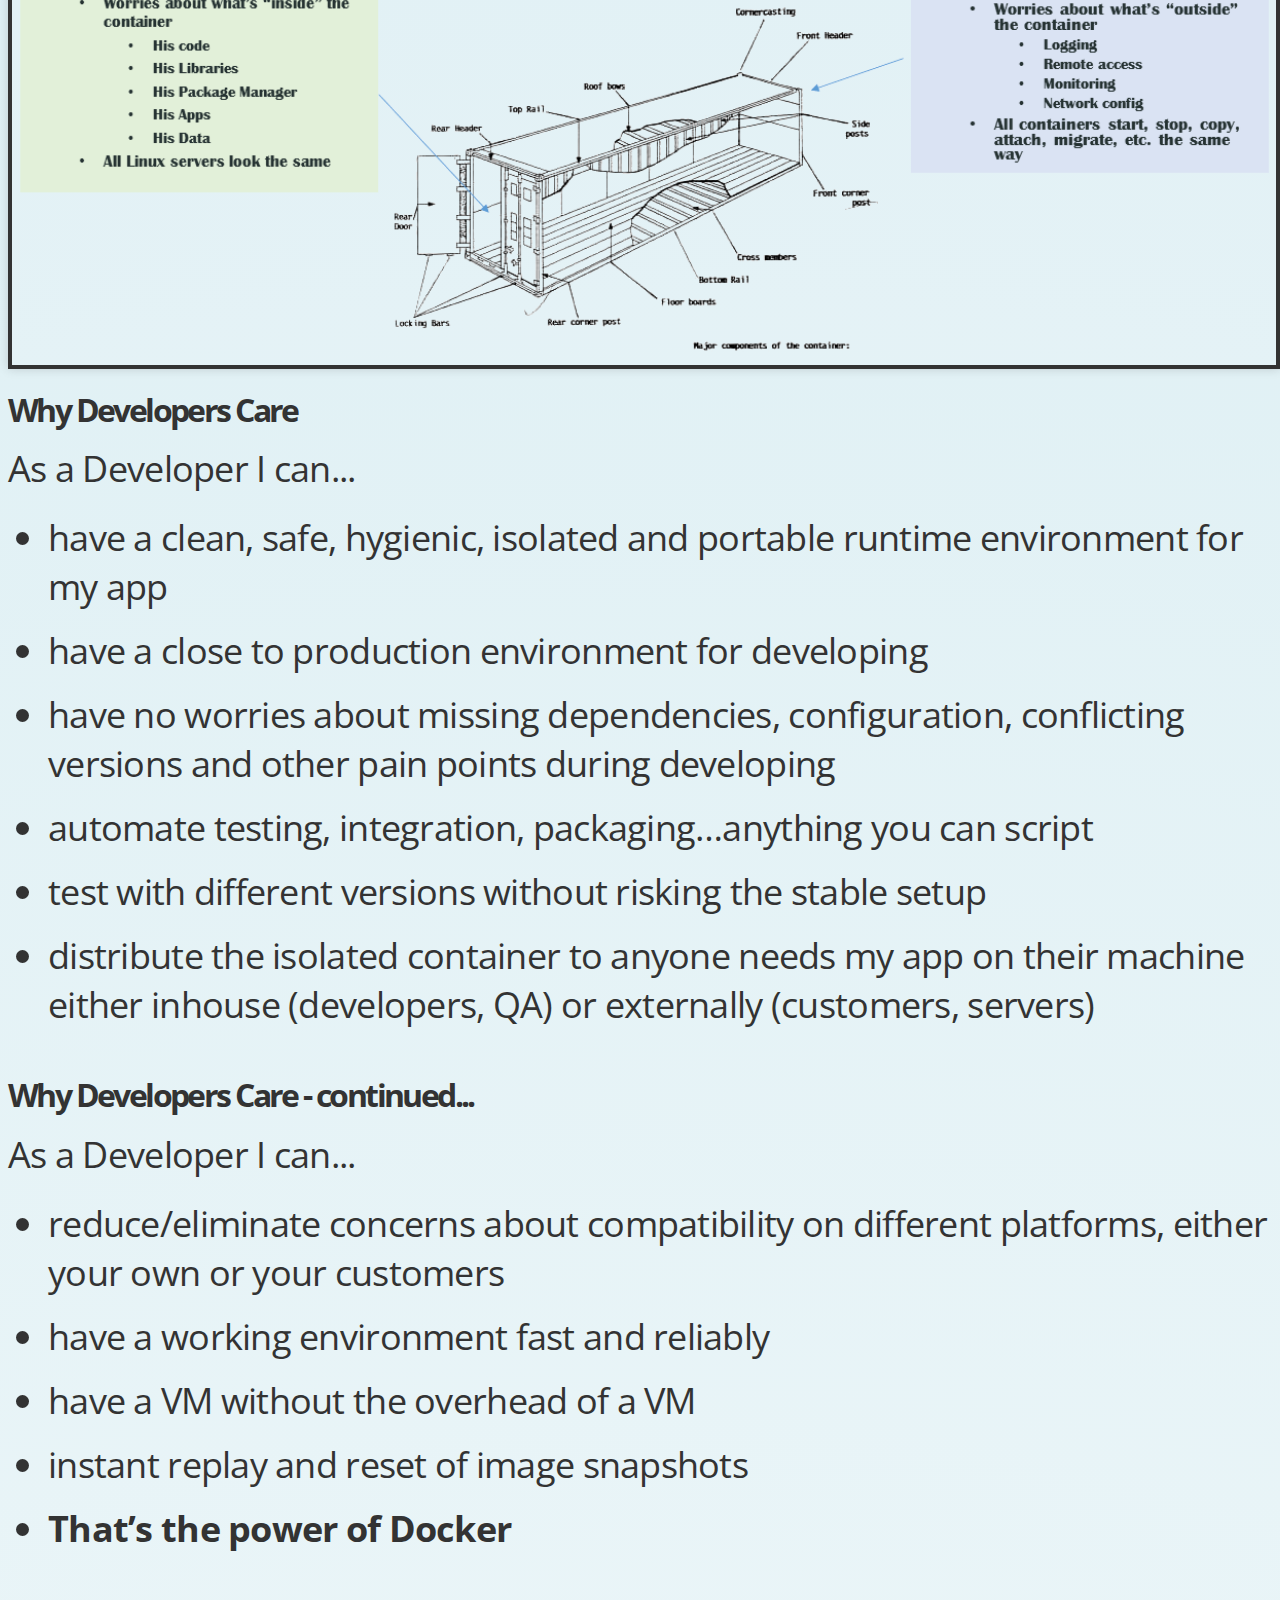
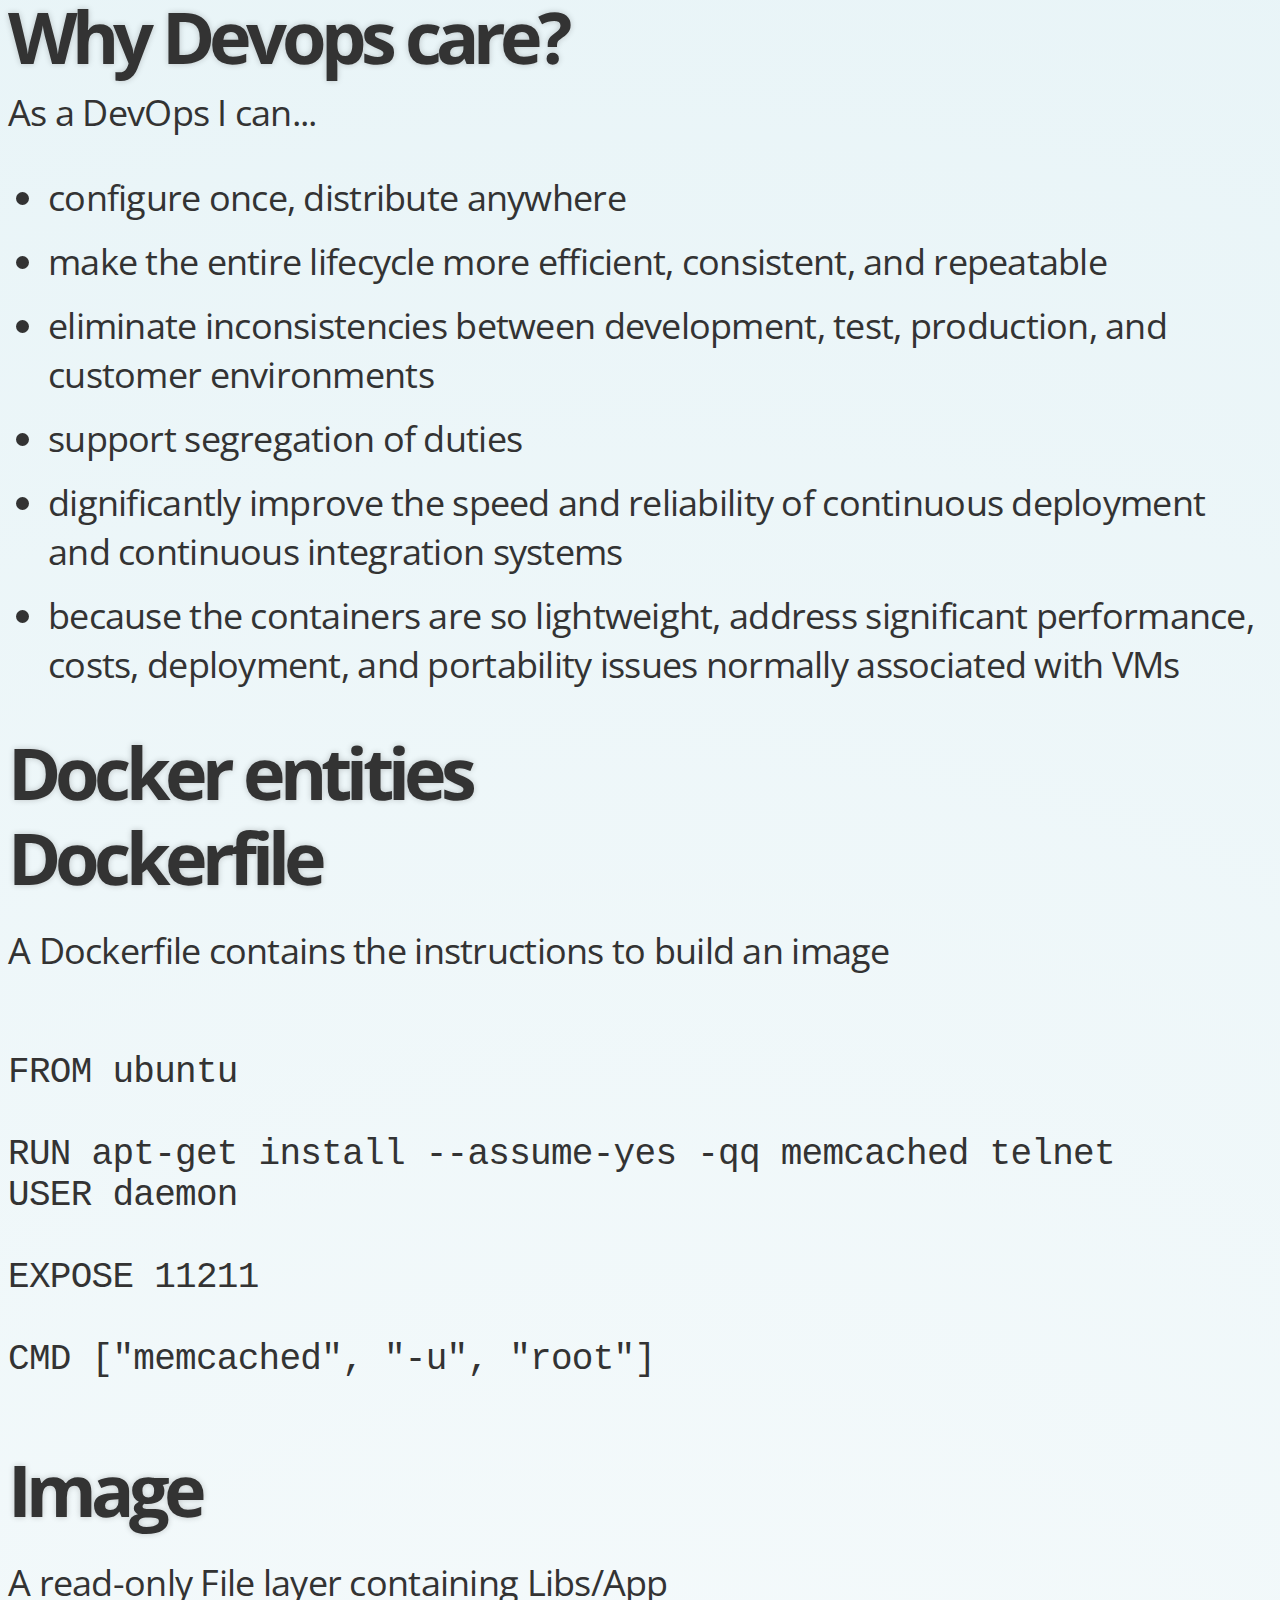
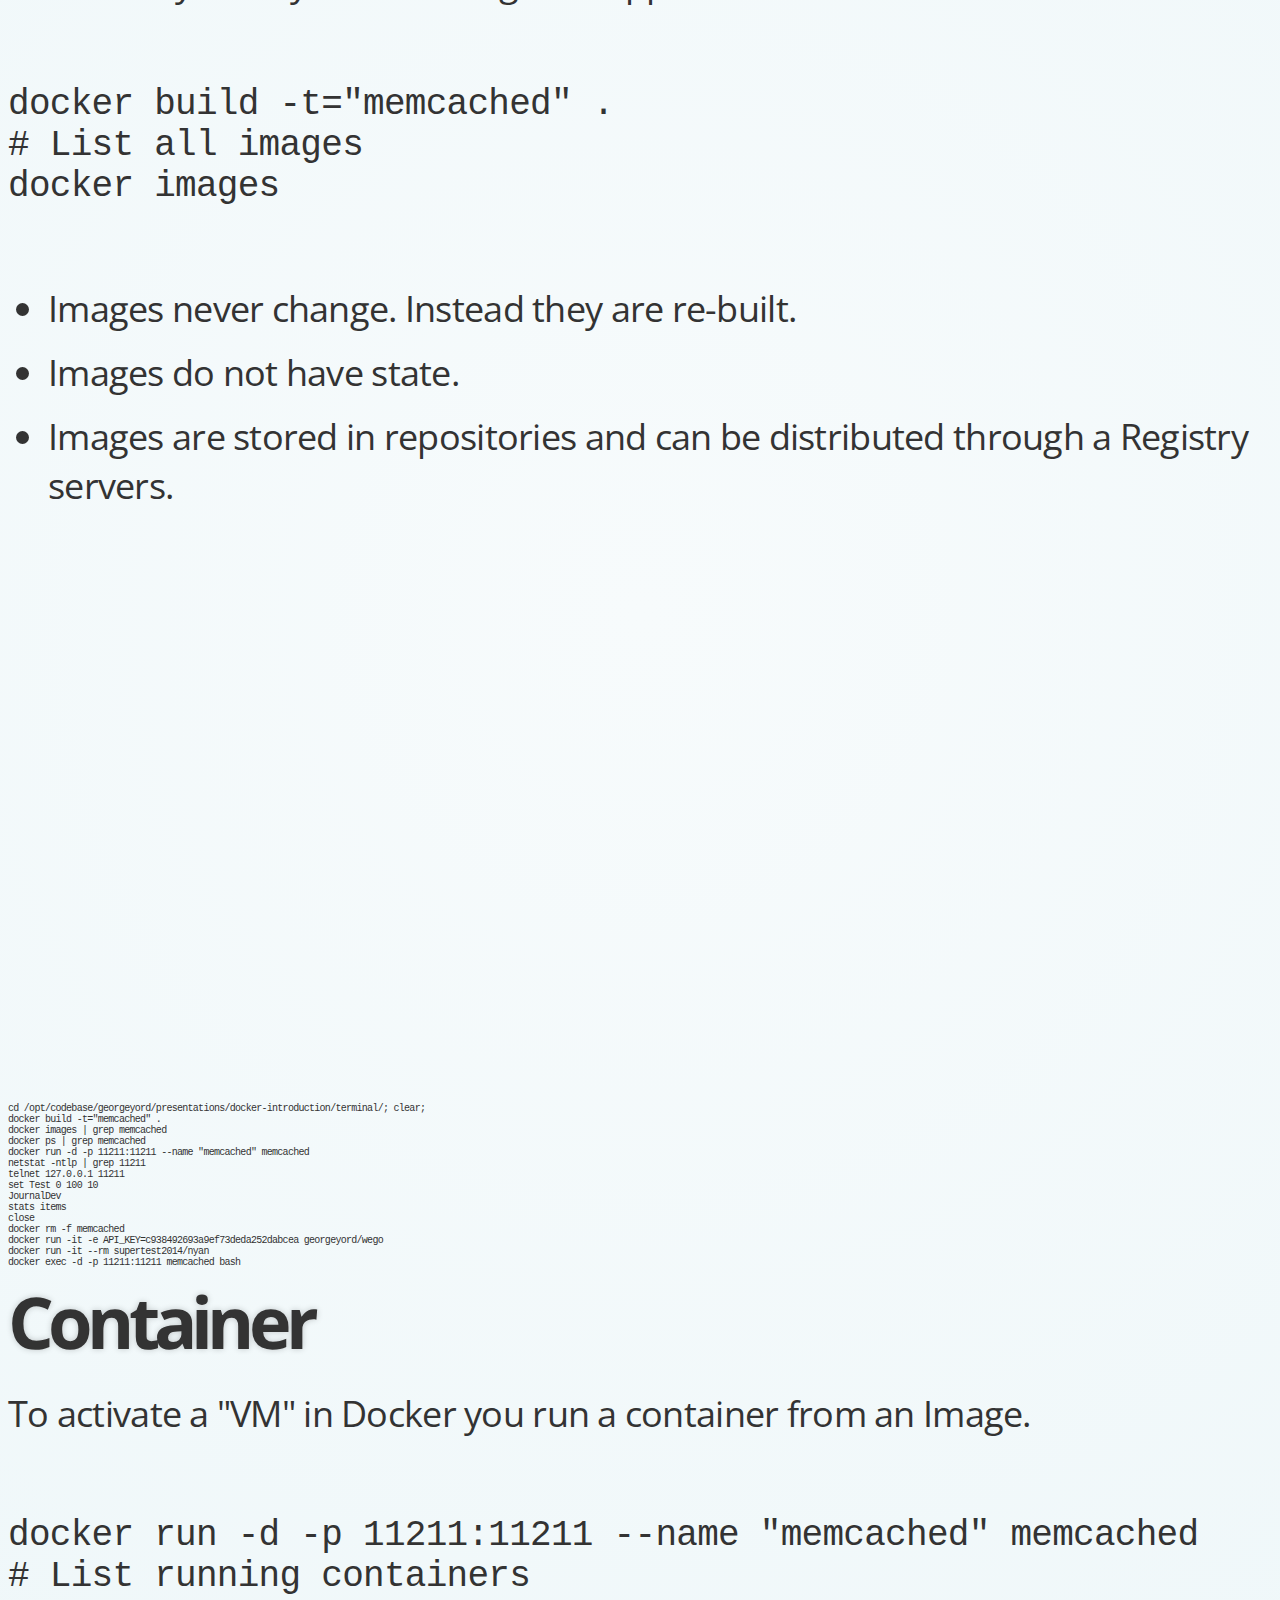
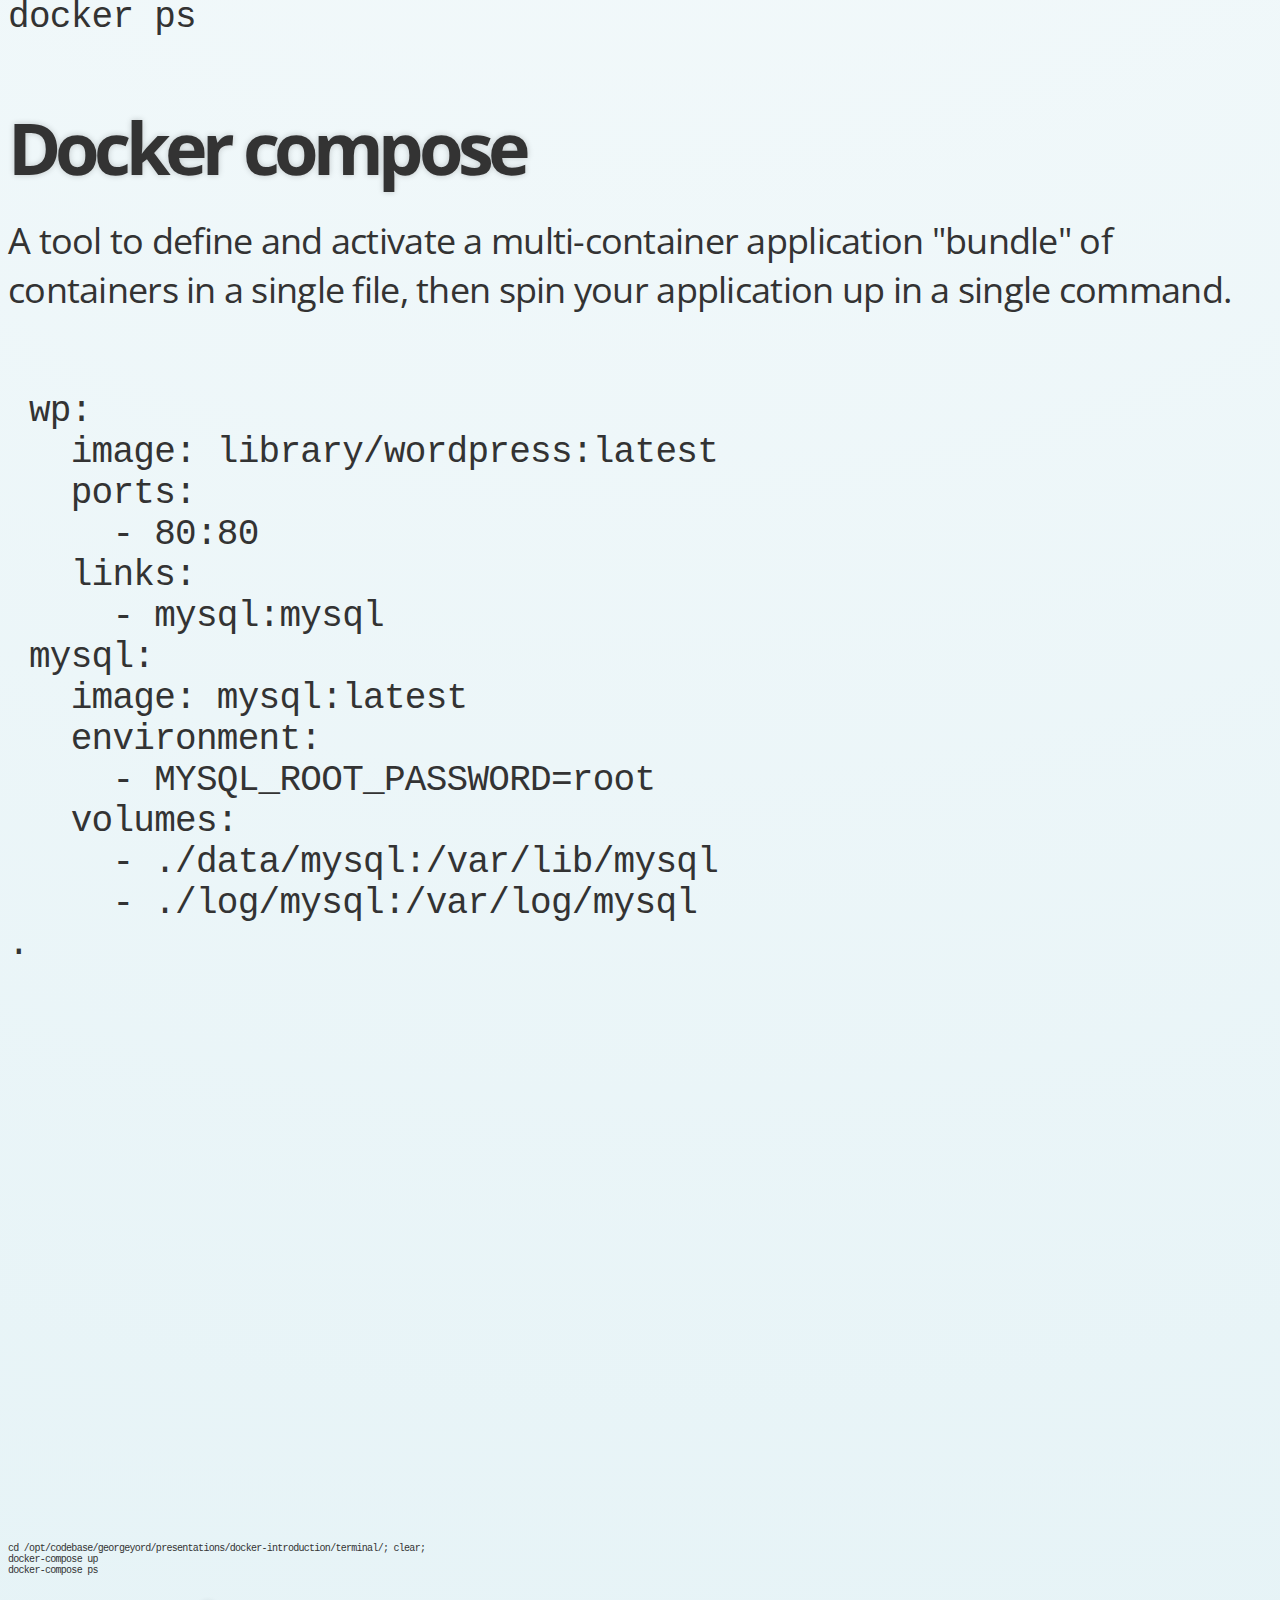
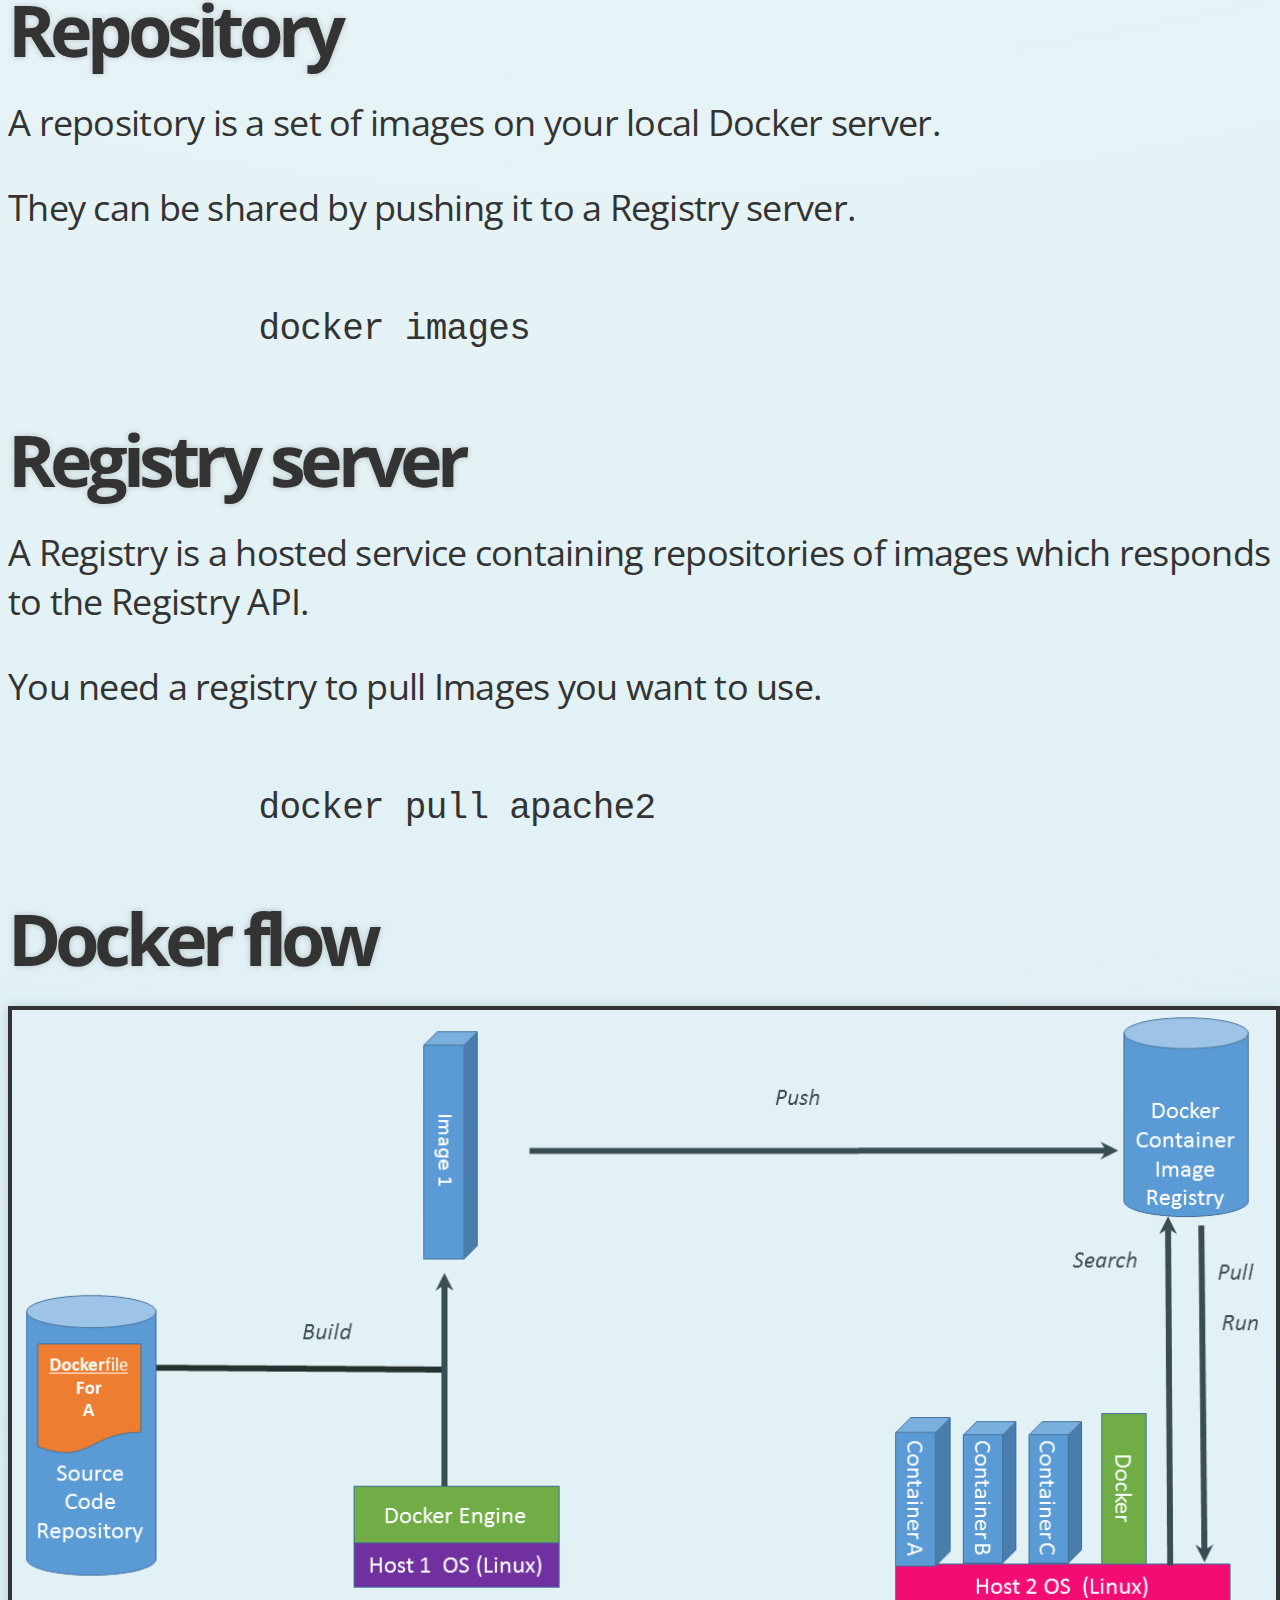
==== commit 7d341d67: "Changes in Docker presentation" ====
--- a/docker-introduction/index.html
+++ b/docker-introduction/index.html
@@ -244,9 +244,9 @@
             A read-only File layer containing Libs/App
         </p>
         <pre class="fragment" style="text-align: left; margin-top: 20px;"><code class="bash">
-            docker build -t="memcached" .
-            # List all images
-            docker images
+docker build -t="memcached" .
+# List all images
+docker images
         </code></pre>
         <ul style="text-align: left; margin-top: 20px;">
             <li class="fragment">
@@ -259,9 +259,6 @@
                 Images are stored in repositories and can be distributed through a Registry servers.
             </li>
         </ul>
-        <pre class="fragment" style="text-align: left; margin-top: 20px;"><code class="bash">
-
-        </code></pre>
     </section>
     <section>
         <!-- WETTY -->
@@ -279,7 +276,10 @@
 set Test 0 100 10
 JournalDev
 stats items
-docker kill memcached
+close
+docker rm -f memcached
+docker run -it -e API_KEY=c938492693a9ef73deda252dabcea georgeyord/wego
+docker run -it --rm supertest2014/nyan
 docker exec -d -p 11211:11211 memcached bash
         </code></pre>
         </aside>
@@ -291,9 +291,9 @@
             To activate a "VM" in Docker you run a container from an Image.
         </p>
            <pre class="fragment" style="text-align: left; margin-top: 20px;"><code class="bash">
-               docker run -d -p 11211:11211 --name "memcached" memcached
-               # List running containers
-               docker ps
+docker run -d -p 11211:11211 --name "memcached" memcached
+# List running containers
+docker ps
            </code></pre>
     </section>
     <section>
@@ -308,17 +308,29 @@
    image: library/wordpress:latest
    ports:
      - 80:80
-   volumes:
-     - ~/wordpress:/var/www/html
    links:
      - mysql:mysql
  mysql:
    image: mysql:latest
+   environment:
+     - MYSQL_ROOT_PASSWORD=root
    volumes:
      - ./data/mysql:/var/lib/mysql
      - ./log/mysql:/var/log/mysql
 .
 </code></pre>
+    </section>
+    <section>
+        <!-- WETTY -->
+        <iframe width="1000" height="500" frameborder="0" allowfullscreen="" src="https://localhost:2233/wetty/ssh/user"></iframe>
+
+        <aside class="notes">
+        <pre class="fragment" style="text-align: left; margin-top: 20px;font-size: 10px;"><code class="bash" data-trim>
+cd /opt/codebase/georgeyord/presentations/docker-introduction/terminal/; clear;
+docker-compose up
+docker-compose ps
+        </code></pre>
+        </aside>
     </section>
     <section>
         <h1>Repository</h1>
@@ -579,20 +591,16 @@
         <p class="fragment" style="text-align: left;">
             Run migrations
             <pre class="fragment" style="text-align: left; margin-top: 20px;"><code class="bash" >
-                ./compose.sh run helper php scripts/db/migrate.php
+./compose.sh run helper php scripts/db/migrate.php
             </code></pre>
         </p>
         <p class="fragment" style="text-align: left;">
             Run tests
-            <pre class="fragment" style="text-align: left; margin-top: 20px;"><code class="bash" >
-                ./compose.sh run helper ant
-            </code></pre>
+            <pre class="fragment" style="text-align: left; margin-top: 20px;"><code class="bash" >./compose.sh run helper ant</code></pre>
         </p>
         <p class="fragment" style="text-align: left;">
             Run watchr
-            <pre class="fragment" style="text-align: left; margin-top: 20px;"><code class="bash" >
-                ./compose.sh run helper watchr tests/watchr.rb
-            </code></pre>
+            <pre class="fragment" style="text-align: left; margin-top: 20px;"><code class="bash" >./compose.sh run helper watchr tests/watchr.rb</code></pre>
         </p>
     </section>
     <section>
@@ -600,16 +608,12 @@
 
         <p class="fragment" style="text-align: left;">
             Connect to MySQL
-            <pre class="fragment" style="text-align: left; margin-top: 20px;"><code class="bash" >
-                ./compose.sh run helper php scripts/db/connect.php
-            </code></pre>
+            <pre class="fragment" style="text-align: left; margin-top: 20px;"><code class="bash" >./compose.sh run helper php scripts/db/connect.php</code></pre>
         </p>
 
         <p class="fragment" style="text-align: left;">
             Anything...
-            <pre class="fragment" style="text-align: left; margin-top: 20px;"><code class="bash" >
-                ./compose.sh run helper [do anything you did]
-            </code></pre>
+            <pre class="fragment" style="text-align: left; margin-top: 20px;"><code class="bash" >./compose.sh run helper [do anything you did]</code></pre>
         </p>
     </section>
     <section>
@@ -625,12 +629,12 @@
 
         <ul style="text-align: left">
             <li class="fragment">
-                Finalize development environment for TP24<br>
-                <i style="font-size: smaller">XDebug</i>
+                Finalize development environment for TP24/Frontline<br>
+                <i style="font-size: smaller">Debug</i>
             </li>
             <li class="fragment">
                 Polish External services bundle<br>
-                <i style="font-size: smaller">Tagged images, MySQL, Bats tests</i>
+                <i style="font-size: smaller">Tagged images, Unit tests with Bats</i>
             </li>
             <li class="fragment">
                 Have a <span style="font-weight: bold">real</span> Private registry<br>
@@ -661,17 +665,12 @@
     <section>
         <h2>Want to Learn More?</h2>
         <ul style="text-align: left">
-            <li><a href="http://www.docker.io/">www.docker.io</a></li>
+            <li><a href="http://www.docker.com/">www.docker.com</a></li>
             <ul>
                 <li>Documentation</li>
                 <li>Getting started (tutorial, installation, guide, etc)</li>
-                <li>Introductory <a href="http://www.docker.io/the-whole-story/">whitepaper</a></li>
             </ul>
-            <li>Github: <a href="http://github.com/dotcloud/docker">dotcloud/docker</a></li>
-            <li>IRC: freenode #docker</li>
-            <li>Google Group: <a href="https://groups.google.com/forum/#!forum/docker-user">docker-user</a></li>
-            <li>Twitter: <a href="http://twitter.com/docker">@docker</a></li>
-            <li>Meetups: <a href="http://www.docker.io/meetups">www.docker.io/meetups</a></li>
+            <li>Meetups: <a href="http://www.meetup.com/Docker-Athens">Docker-Athens</a></li>
         </ul>
     </section>
 </section>
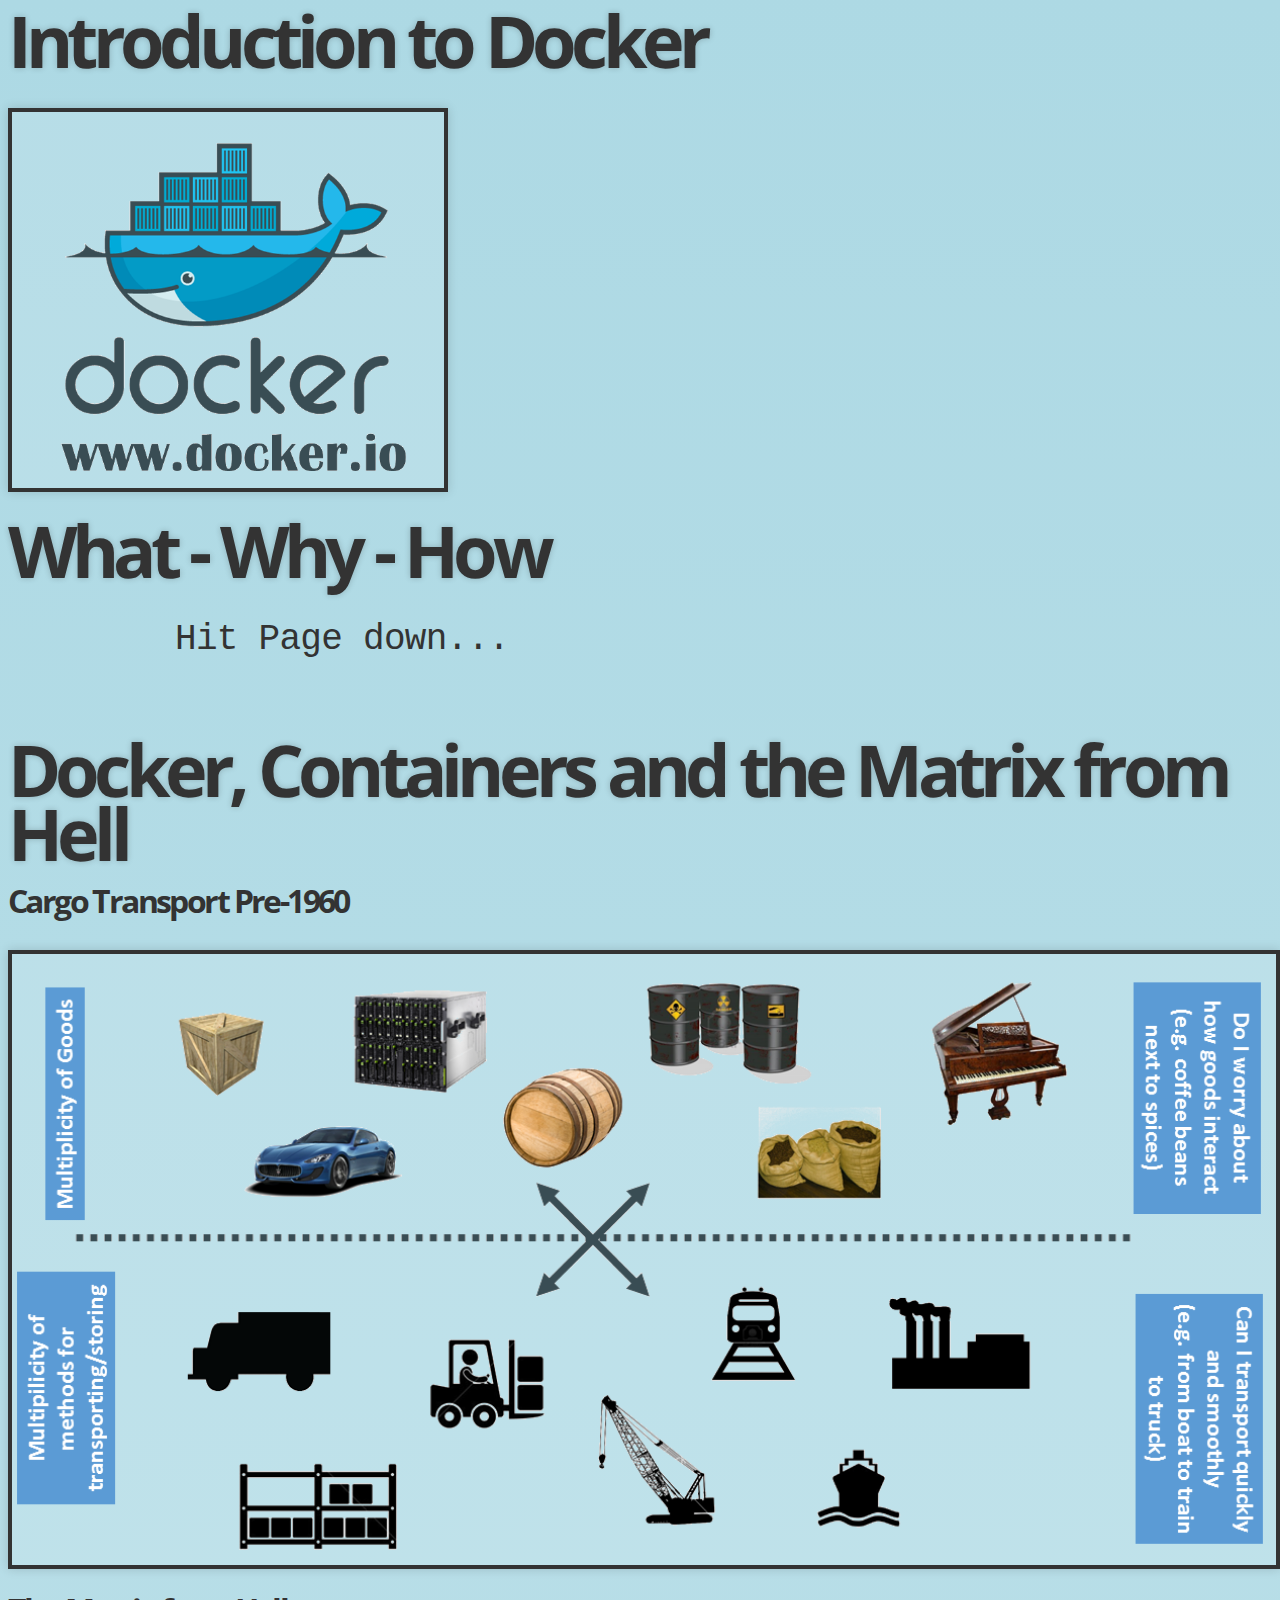
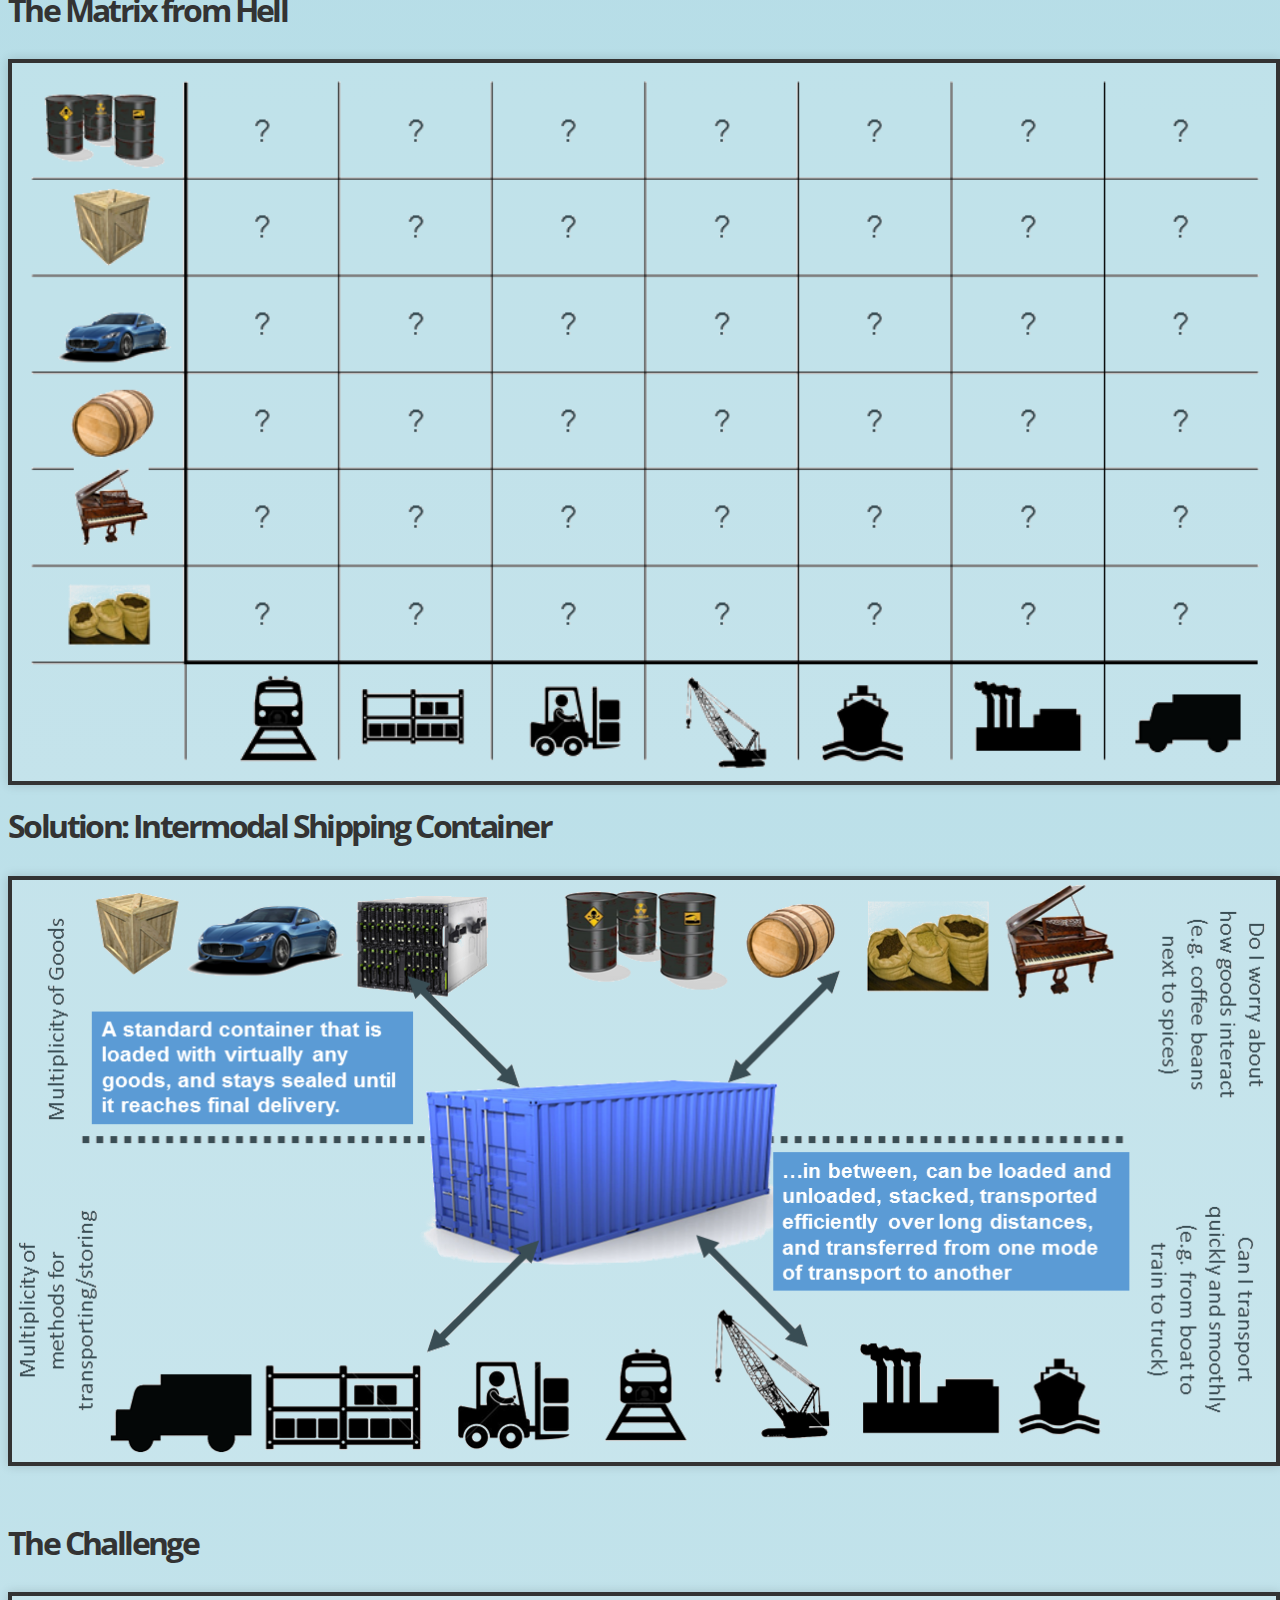
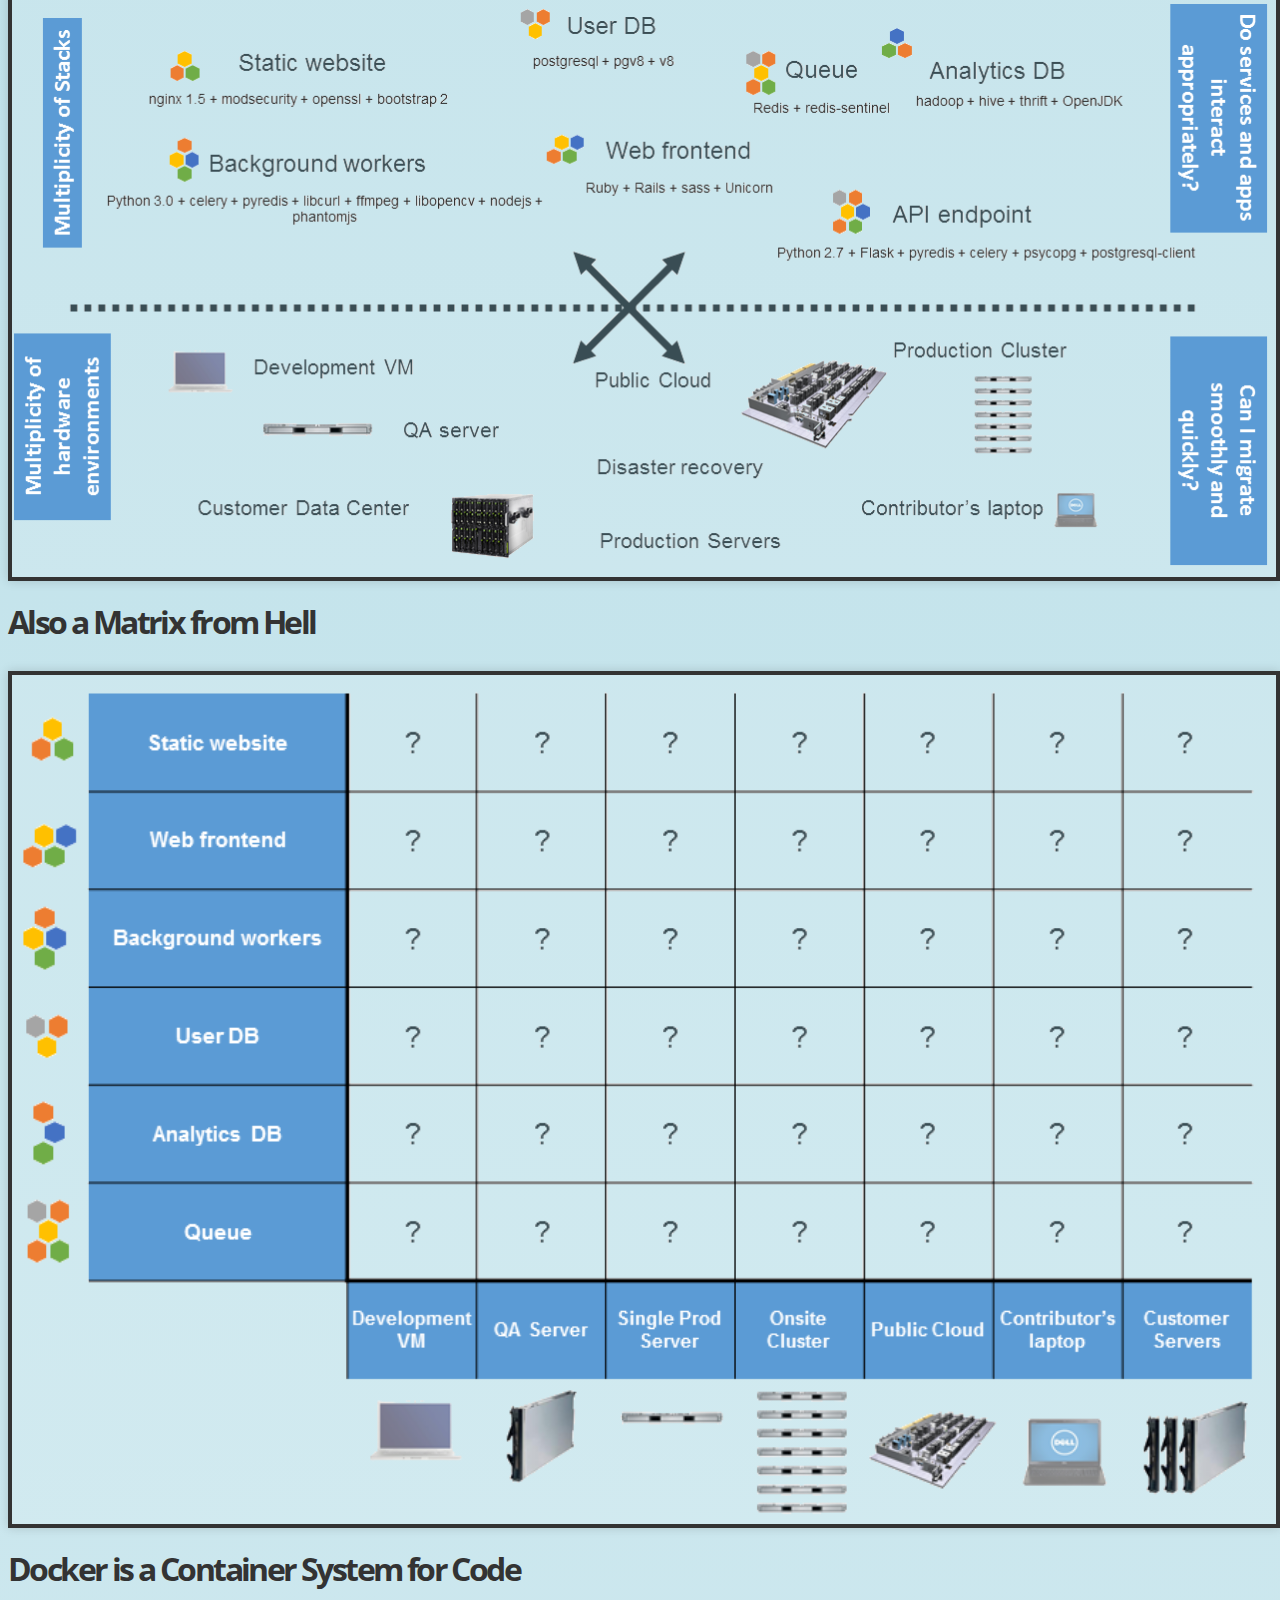
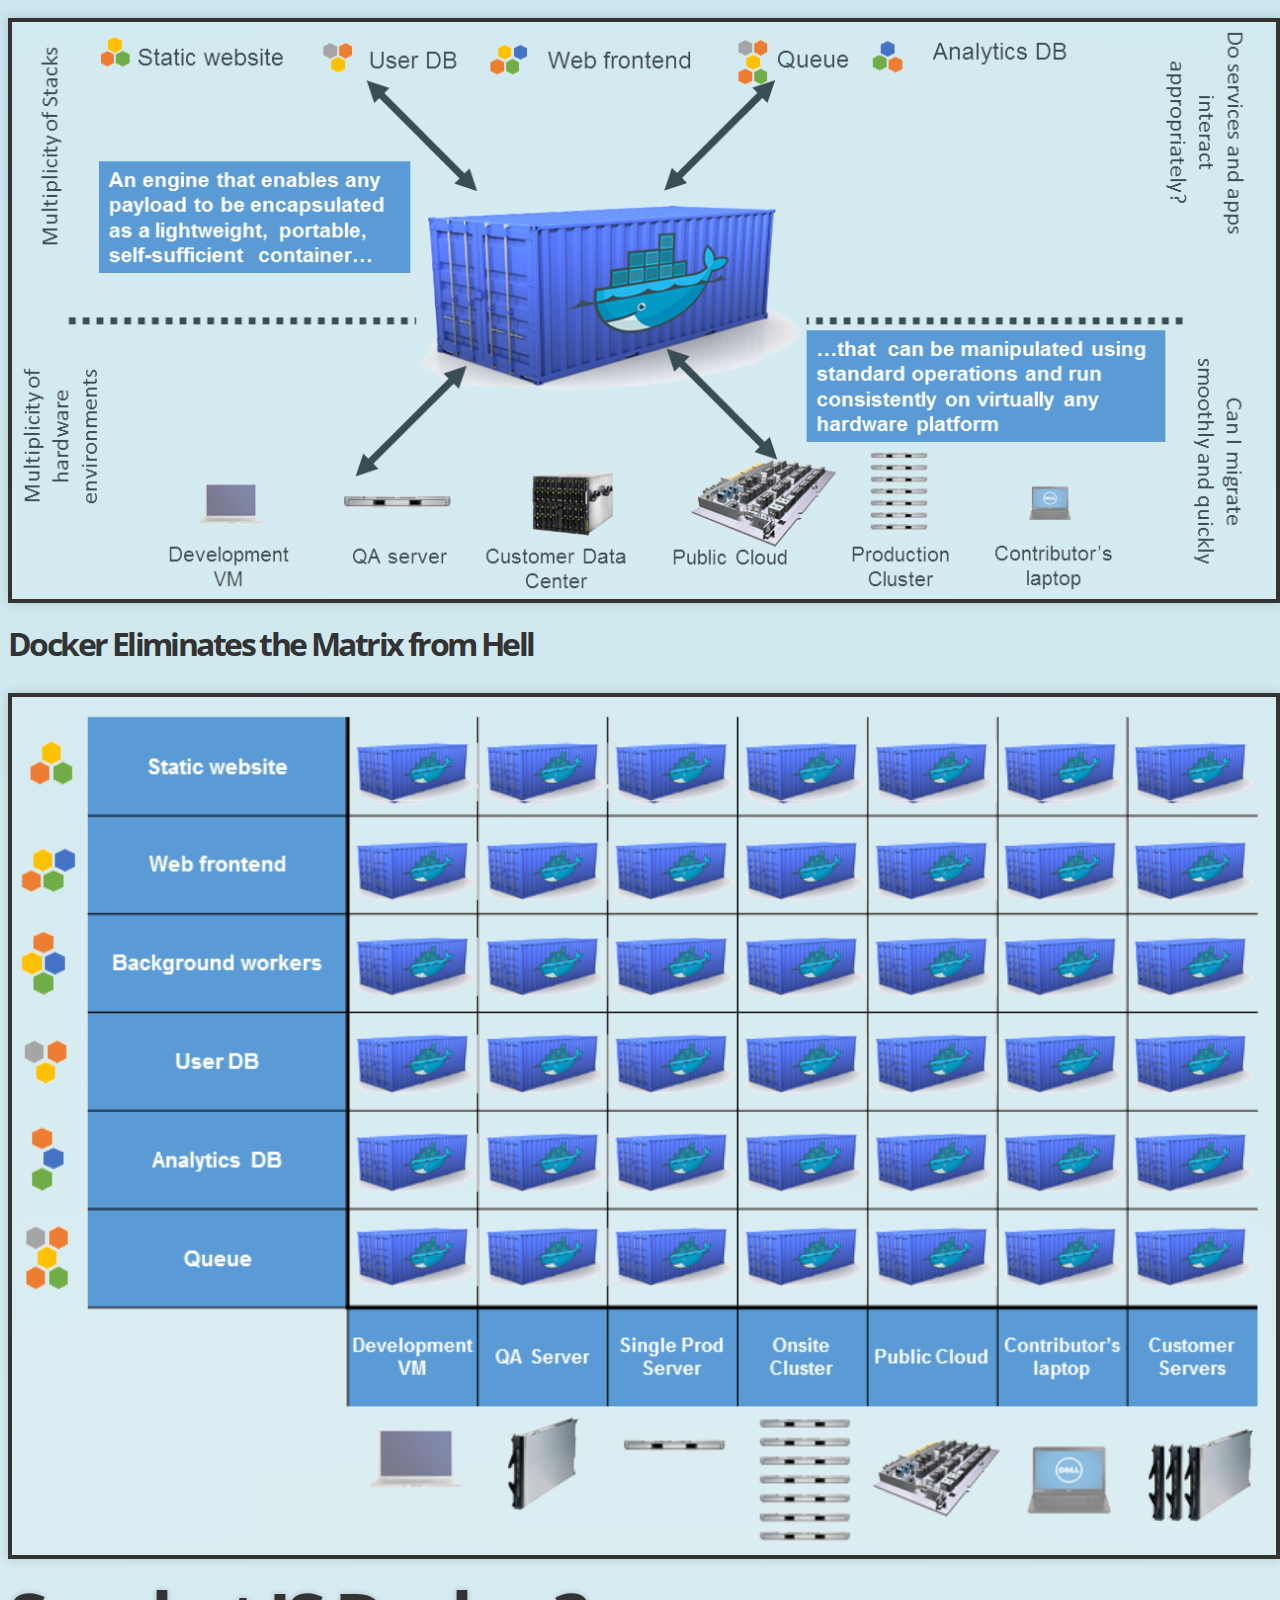
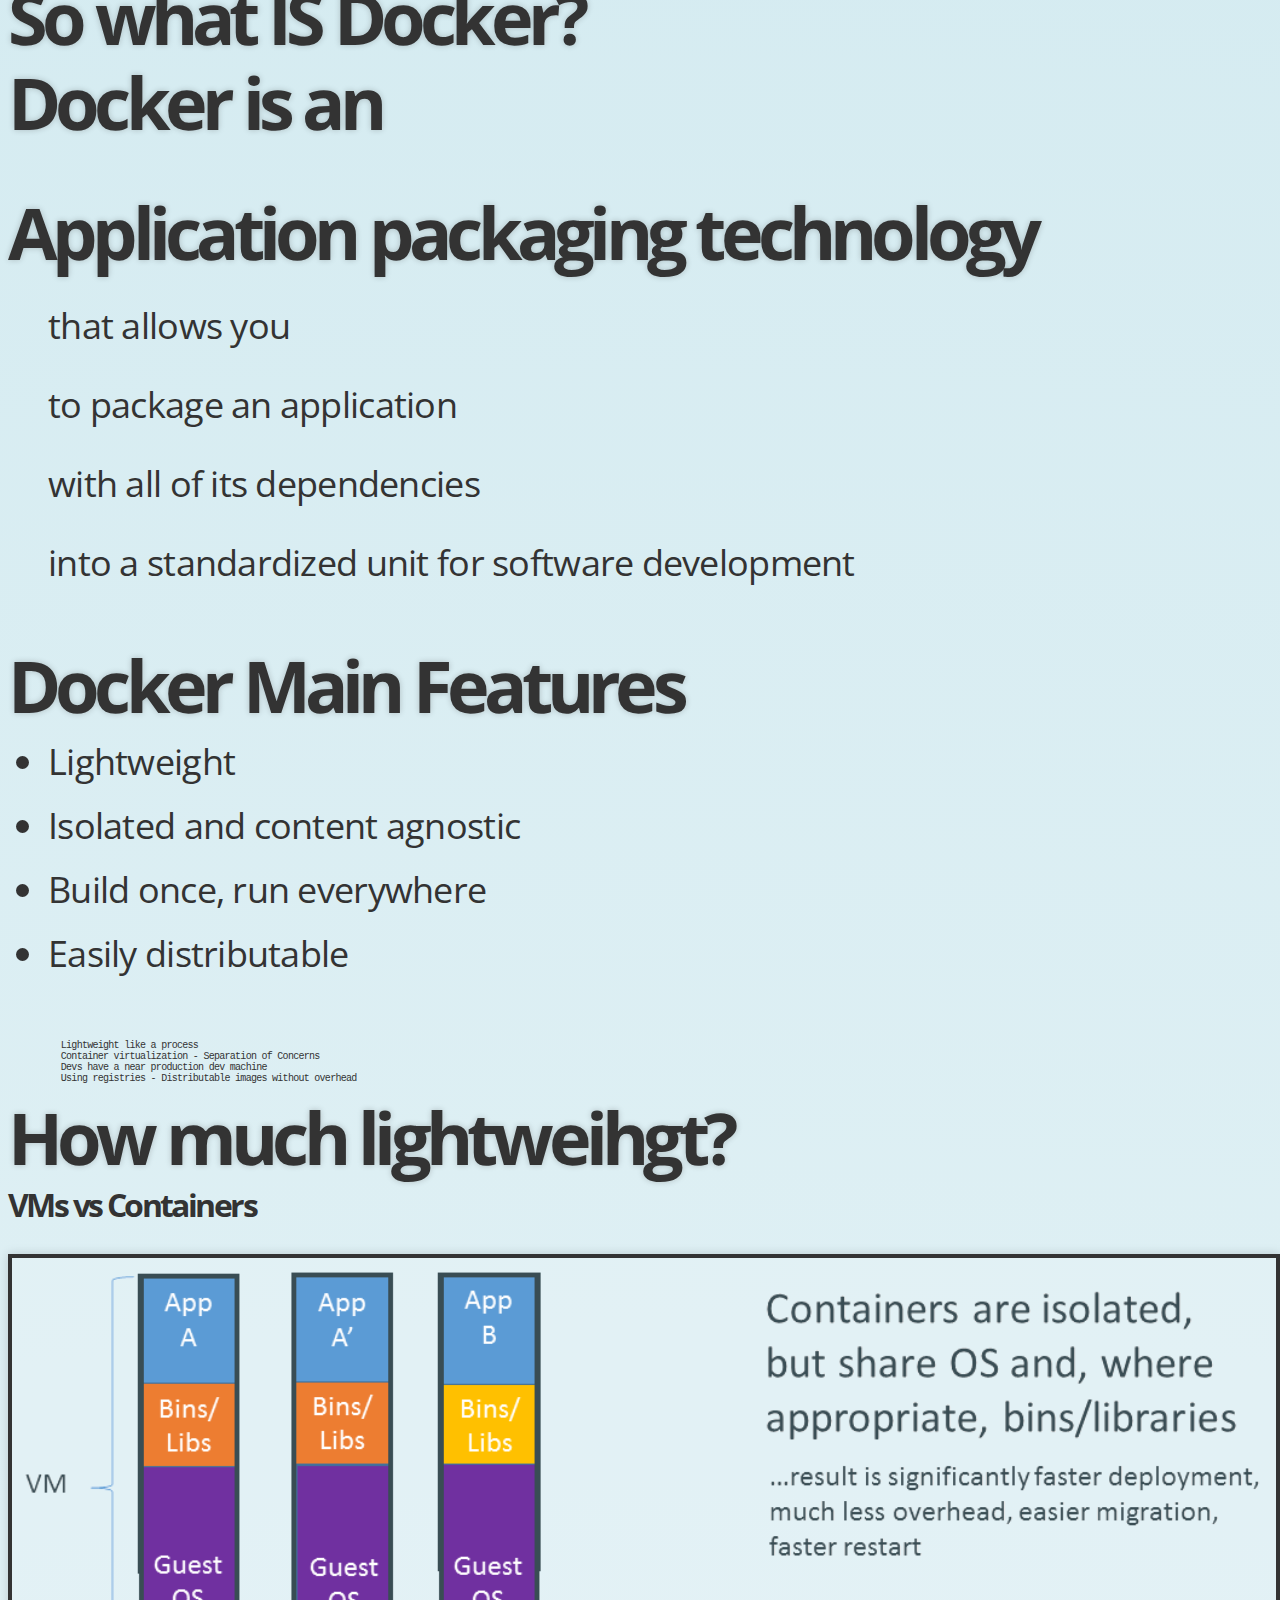
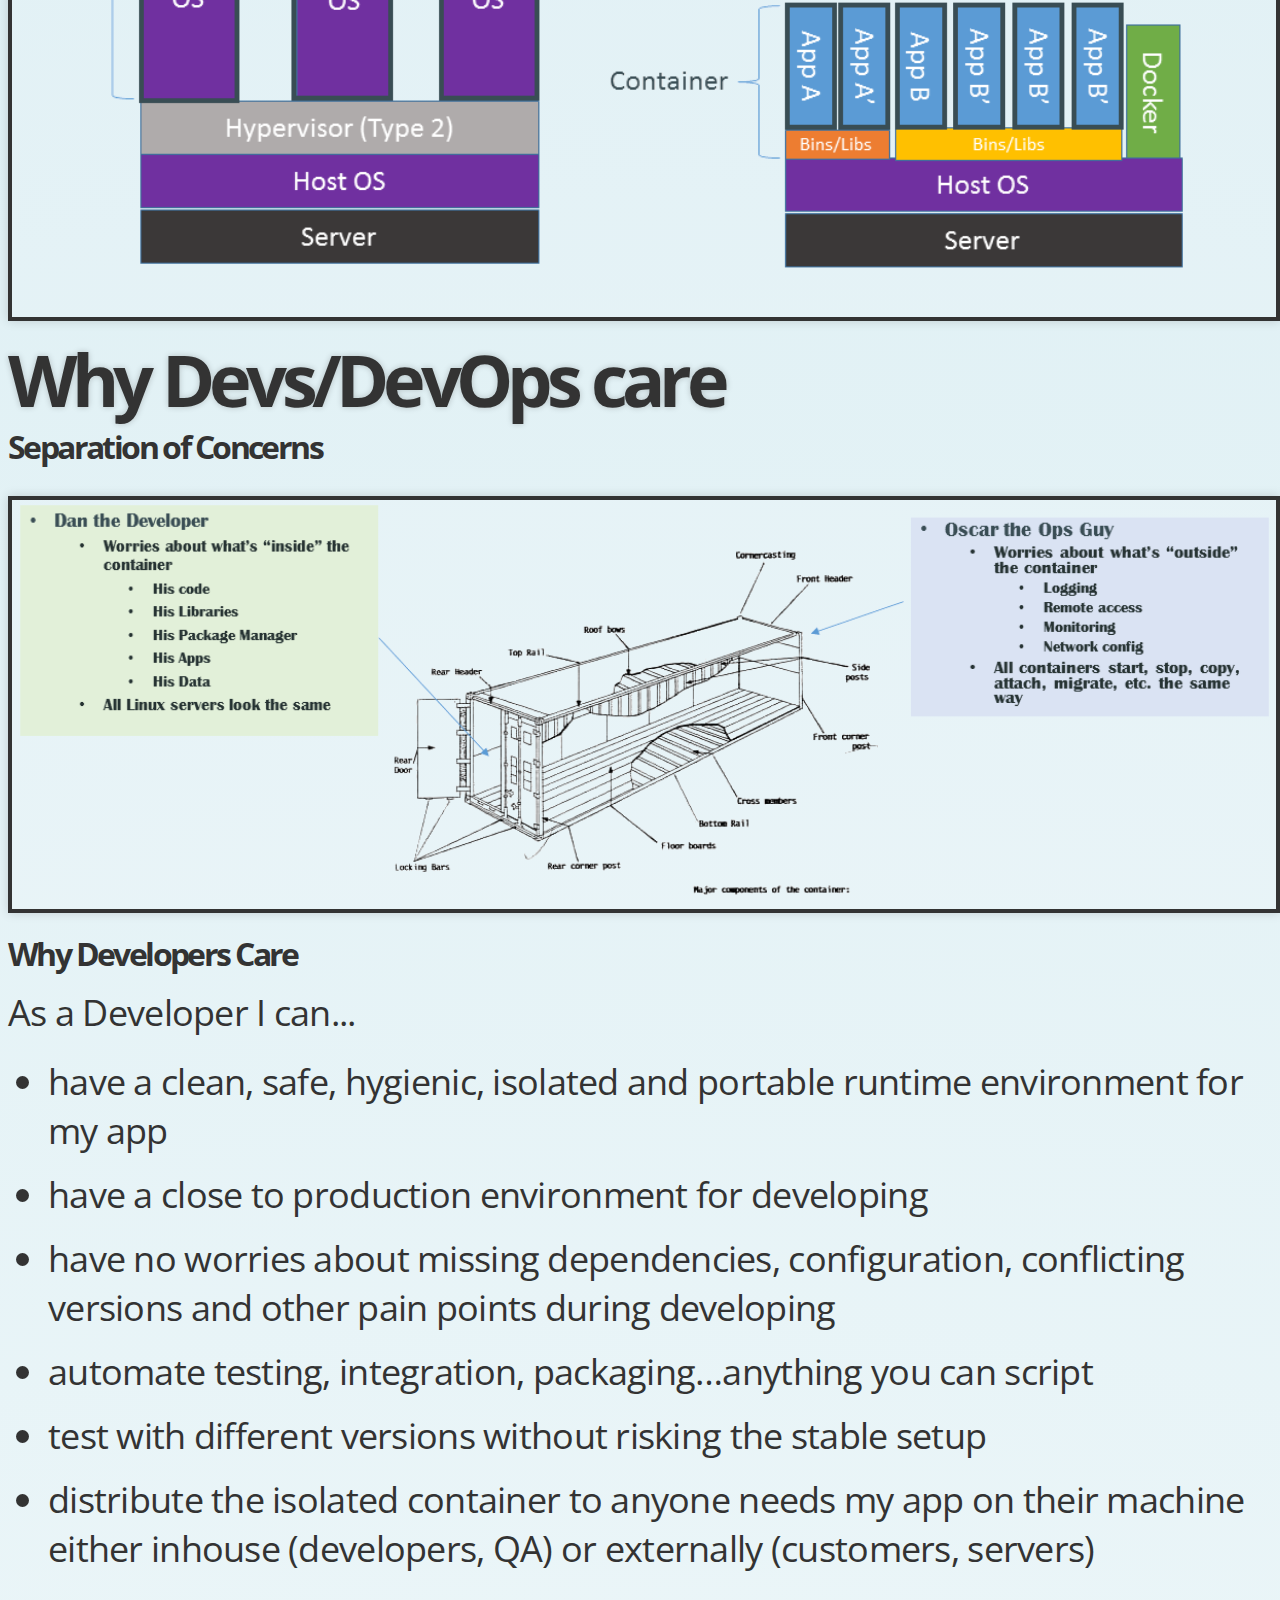
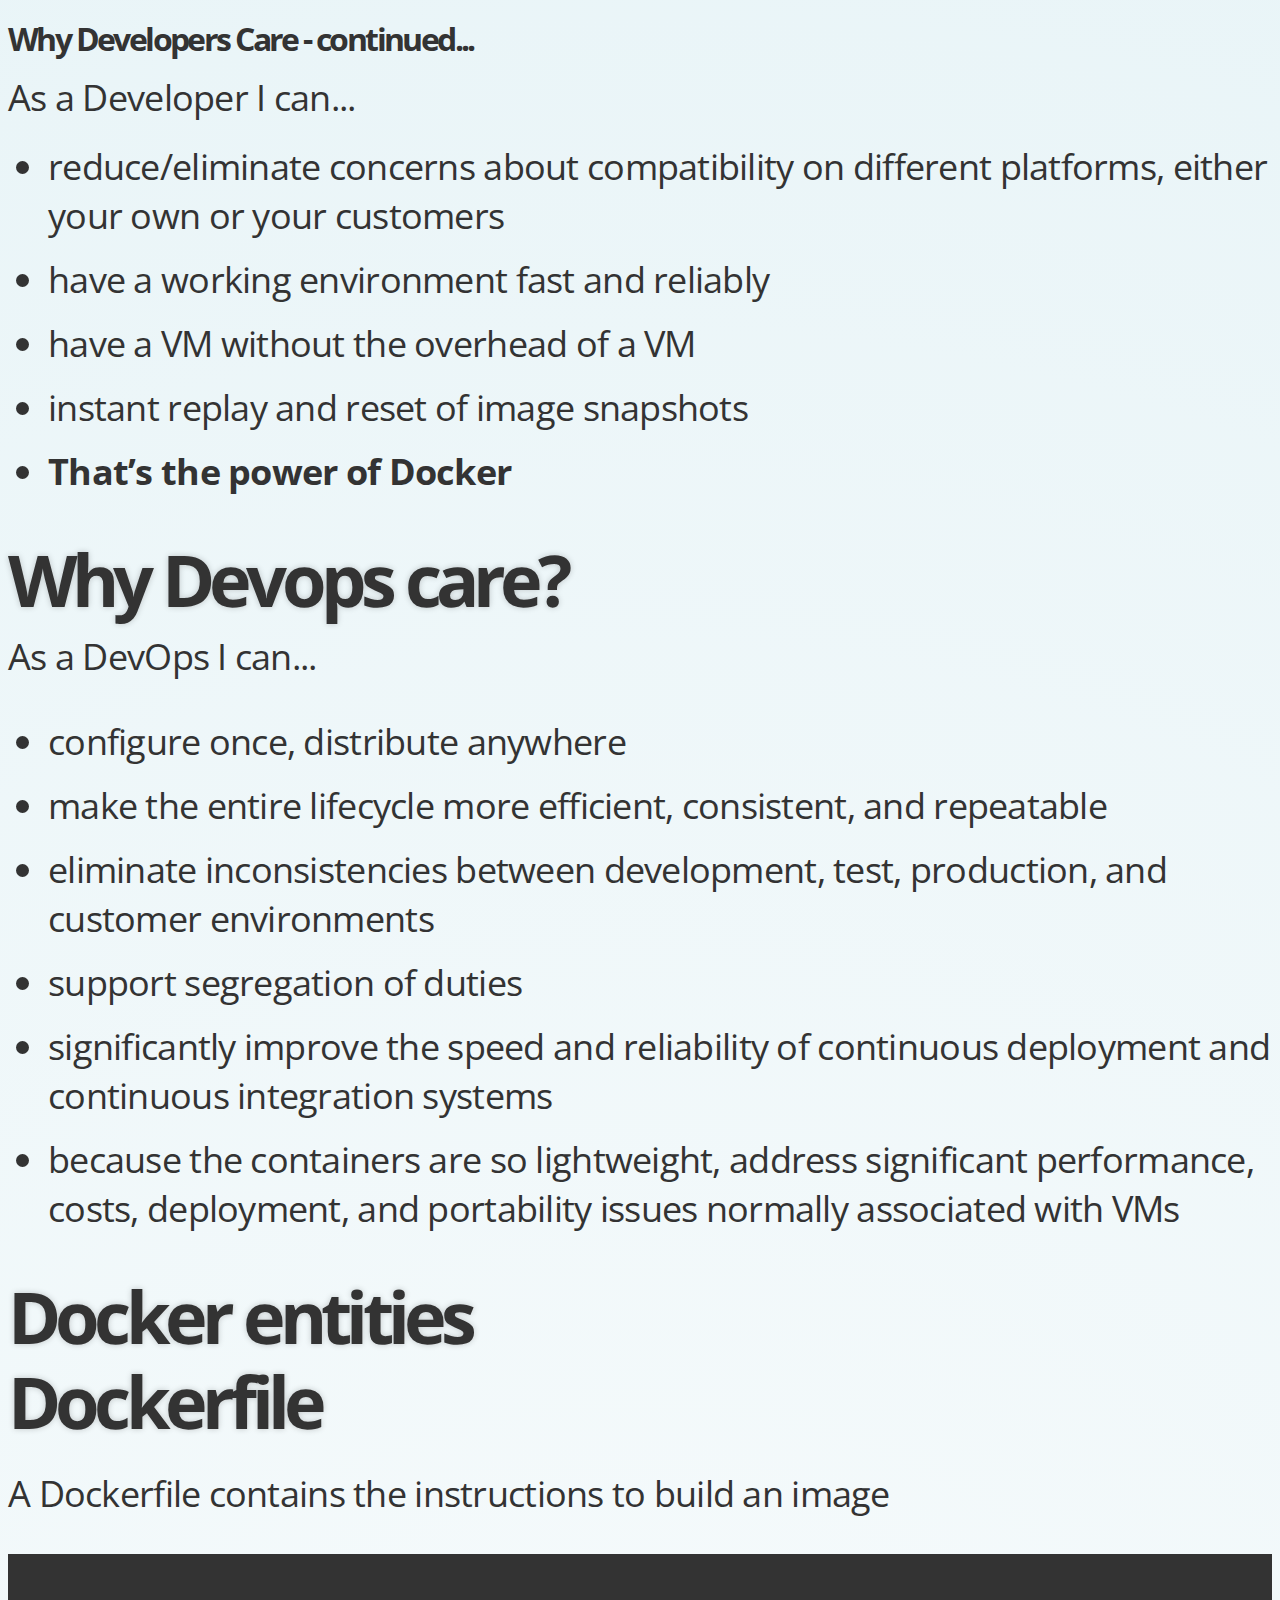
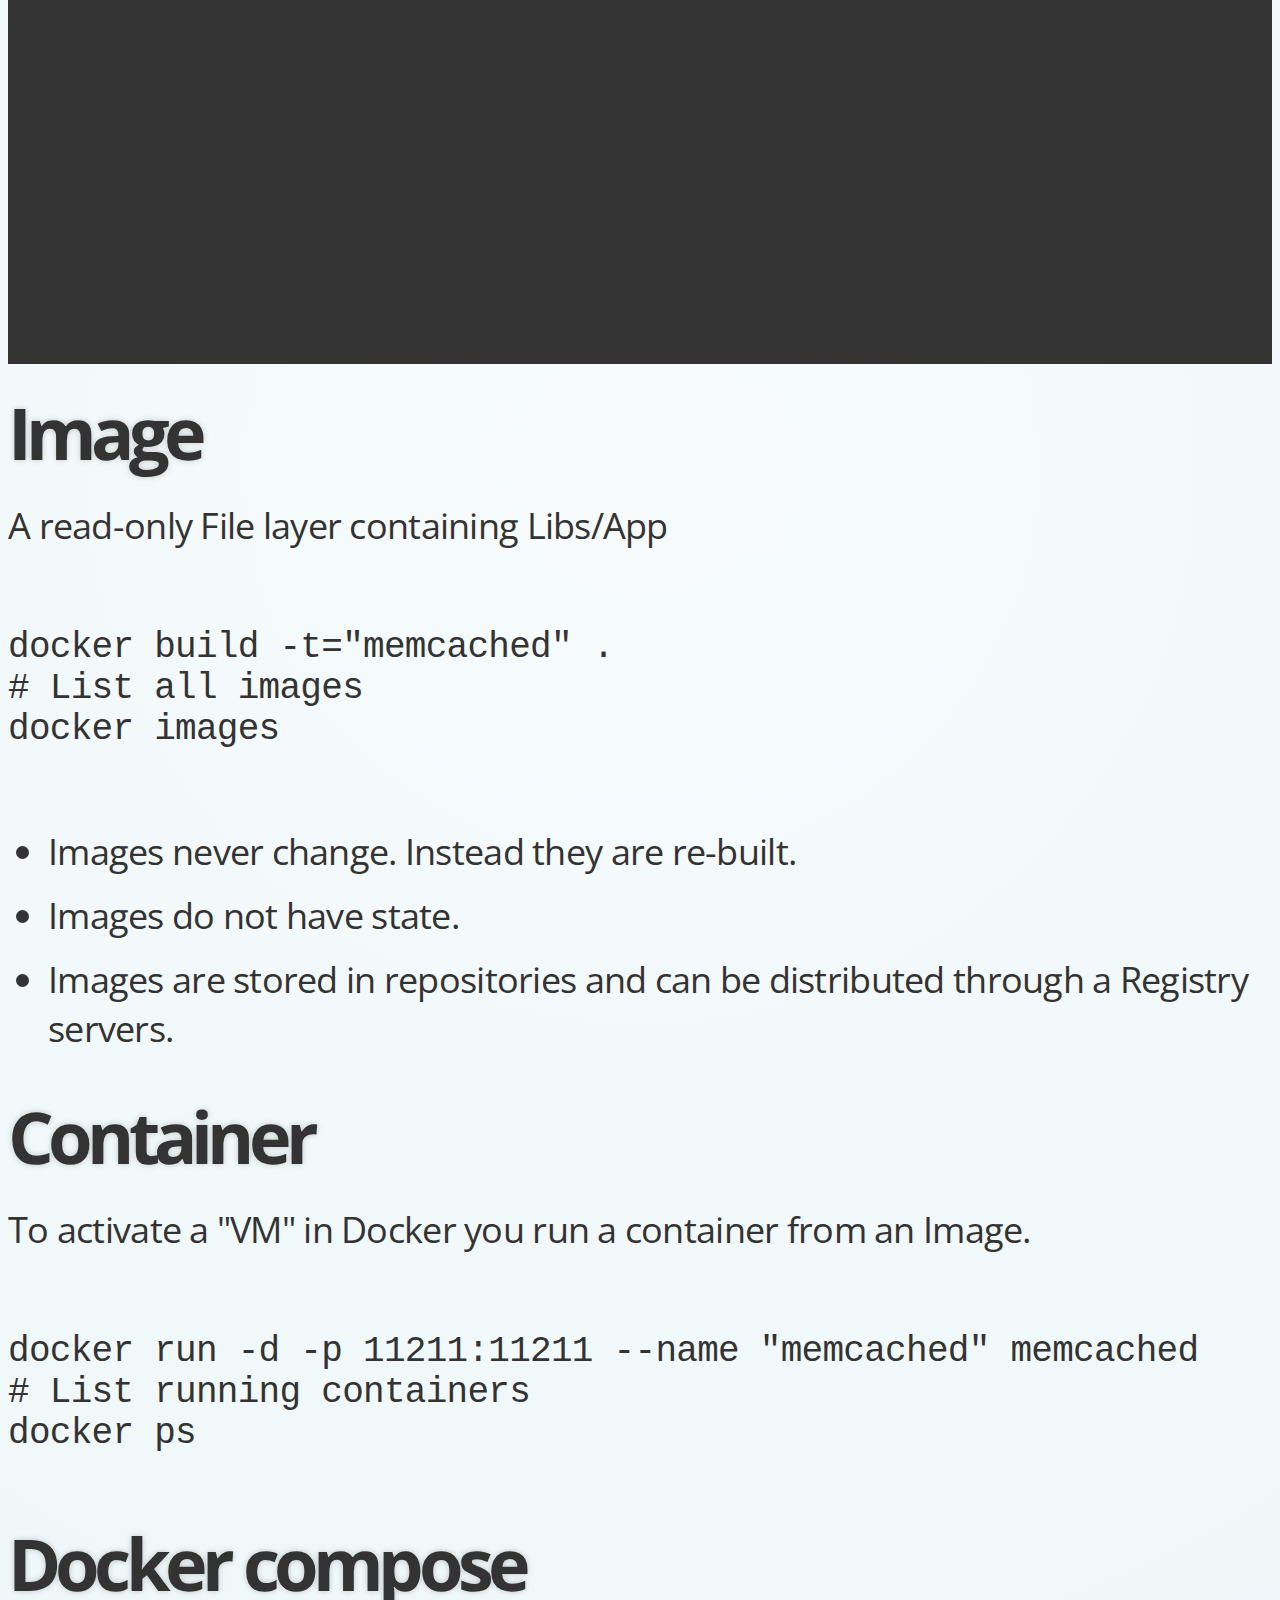
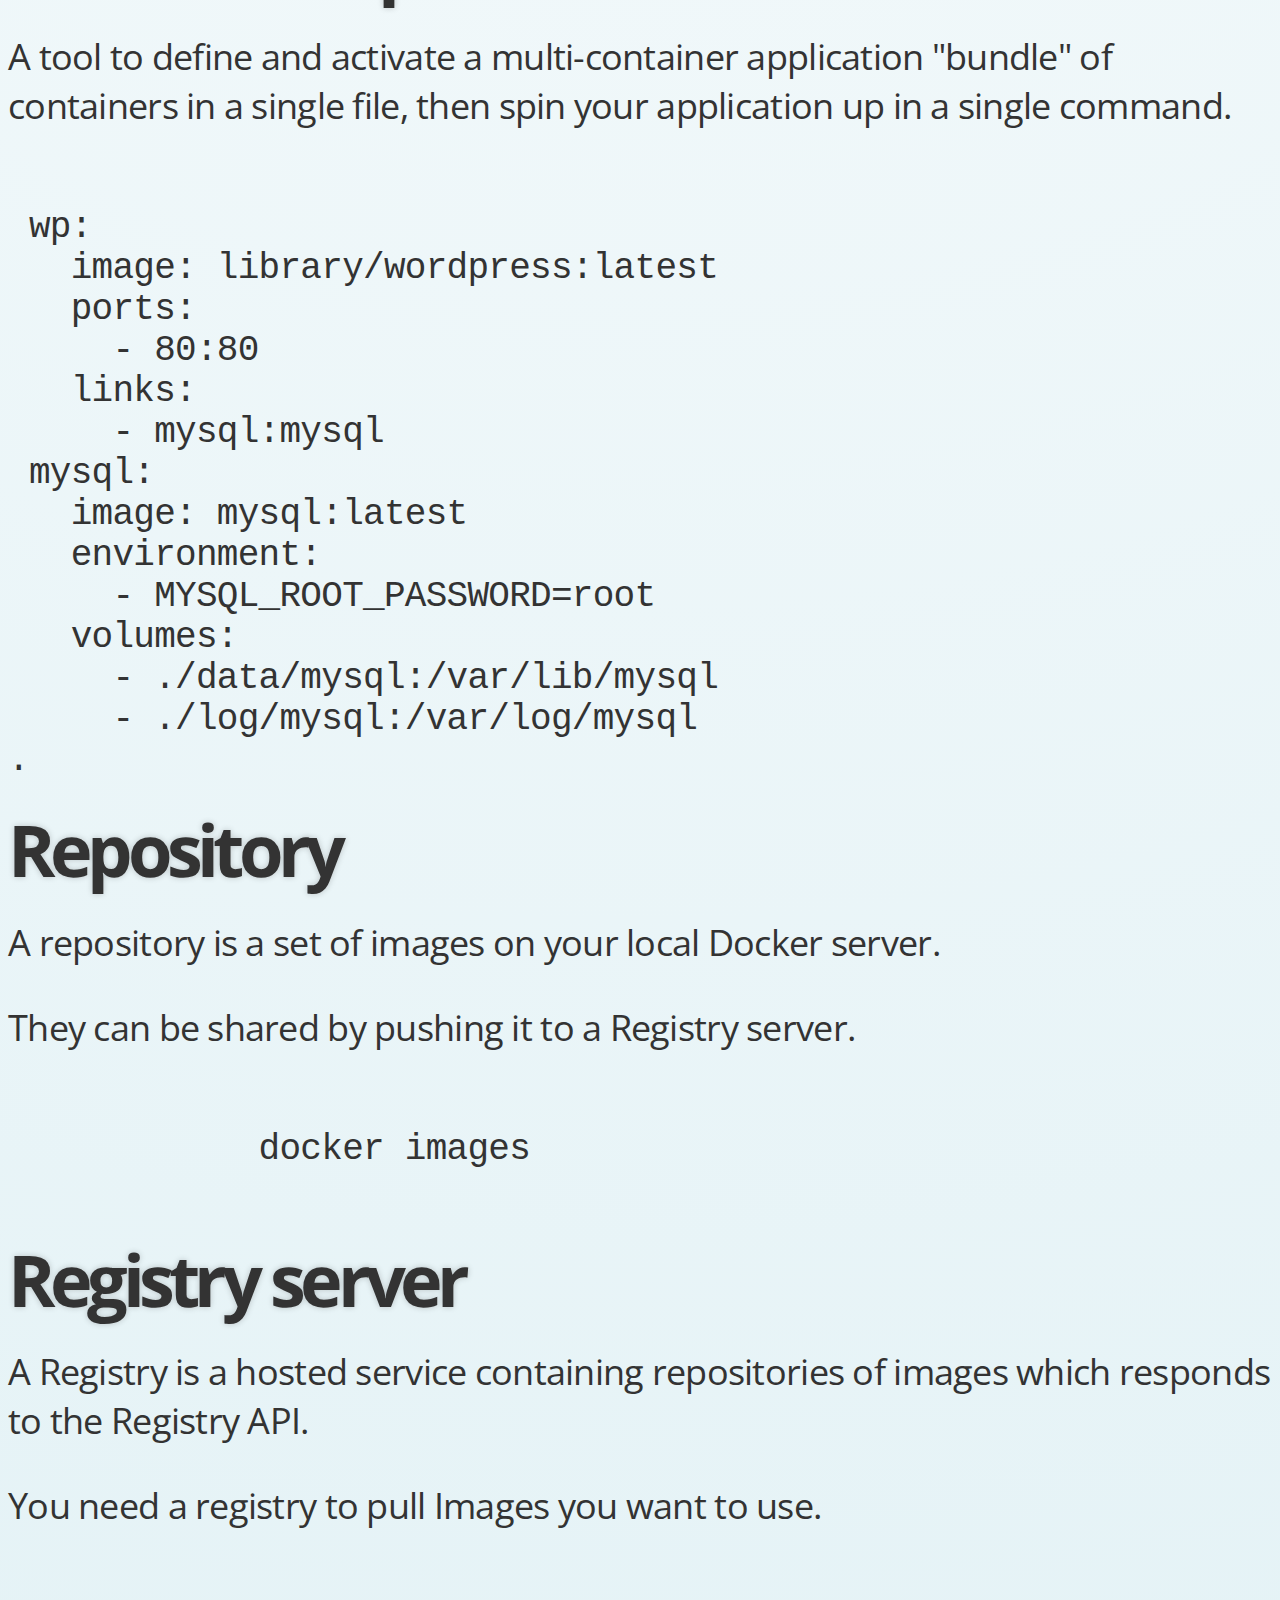
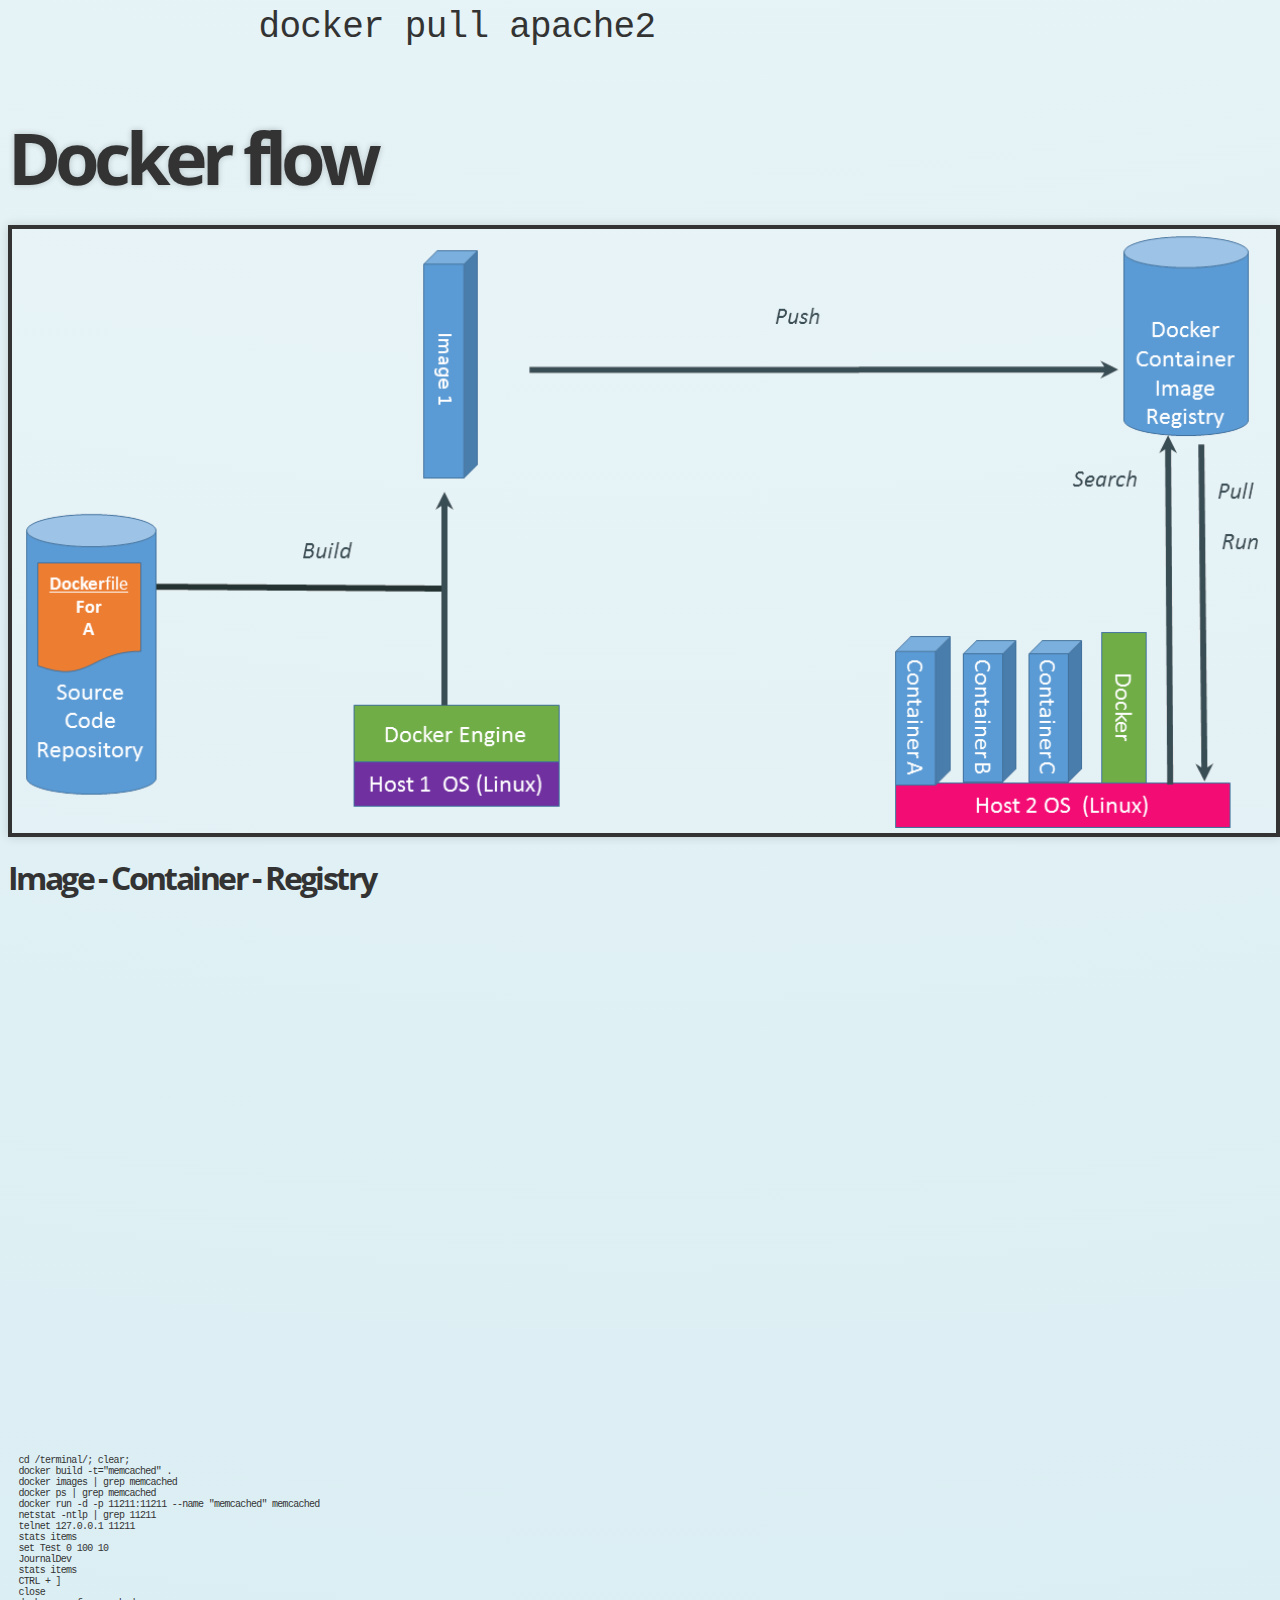
==== commit 3fd16e93: "Merge pull request #1 from georgeyord/gh-pages" ====
--- a/docker-introduction/index.html
+++ b/docker-introduction/index.html
@@ -101,10 +101,33 @@
 
 <section>
     <section>
+      <h1 class="fragment current-visible">So what IS Docker?</h1>
+      <div class="fragment">
+        <h1 class="fragment highlight-current-blue">Docker is an<br/><br/>Application packaging technology</h1>
+        <ul style="list-style: none">
+          <li class="fragment highlight-current-blue">
+              that allows you
+          <li/>
+          <li class="fragment highlight-current-blue">
+              to package an application
+          <li/>
+          <li class="fragment highlight-current-blue">
+              with all of its dependencies
+          <li/>
+          <li class="fragment highlight-current-blue">
+              into a standardized unit for software development
+          <li/>
+        </ul>
+    </div>
+    </section>
+    <section>
         <h1>Docker Main Features</h1>
         <ul style="margin-top: 20px;text-align: left">
             <li class="fragment">
-                Container virtualization - Isolated and content agnostic
+                Lightweight
+            </li>
+            <li class="fragment">
+                Isolated and content agnostic
             </li>
             <li class="fragment">
                 Build once, run everywhere
@@ -113,34 +136,22 @@
                 Easily distributable
             </li>
         </ul>
-    </section>
-    <section>
-        <h1>But this isn't new?!!?</h1>
-    </section>
-    <section>
-        <h1>So why should I care?</h1>
-        <ul style="margin-top: 20px;text-align: left">
-            <li class="fragment">
-                Easy (and lightweight!) way to model reality
-            </li>
-            <li class="fragment">
-                Separation of Concerns
-            </li>
-            <li class="fragment">
-                Distributable images without overhead
-            </li>
-        </ul>
-    </section>
-    <section>
+        <aside class="notes"><pre class="fragment" style="text-align: left; margin-top: 20px;font-size: 10px;"><code class="bash" data-trim>
+          Lightweight like a process
+          Container virtualization - Separation of Concerns
+          Devs have a near production dev machine
+          Using registries - Distributable images without overhead
+        </code></pre></aside>
+    </section>
+    <section>
+        <h1>How much lightweihgt?</h1>
         <h2>VMs vs Containers</h2>
 
         <img style="width: 100%;" src="img/containers-vs-vms.png">
     </section>
-</section>
-
-<section>
-    <section>
-        <h1>Why people care: Separation of Concerns</h1>
+    <section>
+        <h1>Why Devs/DevOps care</h1>
+        <h2>Separation of Concerns</h2>
 
         <img style="width: 100%;" src="img/separation-of-concerns.png">
     </section>
@@ -204,7 +215,7 @@
                     support segregation of duties
                 </li>
                 <li class="fragment">
-                    dignificantly improve the speed and reliability of continuous deployment and continuous integration
+                    significantly improve the speed and reliability of continuous deployment and continuous integration
                     systems
                 </li>
                 <li class="fragment">
@@ -226,7 +237,7 @@
         <p style="text-align: left;">
             A Dockerfile contains the instructions to build an image
         </p>
-        <pre class="fragment" style="text-align: left; margin-top: 20px;"><code class="bash">
+        <pre class="fragment" style="text-align: left; margin-top: 20px; background-color: #333333"><code class="bash">
 FROM ubuntu
 
 RUN apt-get install --assume-yes -qq memcached telnet
@@ -259,30 +270,6 @@
                 Images are stored in repositories and can be distributed through a Registry servers.
             </li>
         </ul>
-    </section>
-    <section>
-        <!-- WETTY -->
-        <iframe width="1000" height="500" frameborder="0" allowfullscreen="" src="https://localhost:2233/wetty/ssh/user"></iframe>
-
-        <aside class="notes">
-        <pre class="fragment" style="text-align: left; margin-top: 20px;font-size: 10px;"><code class="bash" data-trim>
-cd /opt/codebase/georgeyord/presentations/docker-introduction/terminal/; clear;
-docker build -t="memcached" .
-docker images | grep memcached
-docker ps | grep memcached
-docker run -d -p 11211:11211 --name "memcached" memcached
-netstat -ntlp | grep 11211
-telnet 127.0.0.1 11211
-set Test 0 100 10
-JournalDev
-stats items
-close
-docker rm -f memcached
-docker run -it -e API_KEY=c938492693a9ef73deda252dabcea georgeyord/wego
-docker run -it --rm supertest2014/nyan
-docker exec -d -p 11211:11211 memcached bash
-        </code></pre>
-        </aside>
     </section>
     <section>
         <h1>Container</h1>
@@ -321,18 +308,6 @@
 </code></pre>
     </section>
     <section>
-        <!-- WETTY -->
-        <iframe width="1000" height="500" frameborder="0" allowfullscreen="" src="https://localhost:2233/wetty/ssh/user"></iframe>
-
-        <aside class="notes">
-        <pre class="fragment" style="text-align: left; margin-top: 20px;font-size: 10px;"><code class="bash" data-trim>
-cd /opt/codebase/georgeyord/presentations/docker-introduction/terminal/; clear;
-docker-compose up
-docker-compose ps
-        </code></pre>
-        </aside>
-    </section>
-    <section>
         <h1>Repository</h1>
 
         <p class="fragment" style="text-align: left;">
@@ -370,23 +345,58 @@
 </section>
 
 <section>
+  <section>
+      <!-- WETTY -->
+      <iframe width="1000" height="500" frameborder="0" allowfullscreen="" src="https://localhost:2233/wetty/ssh/user"></iframe>
+
+      <aside class="notes">
+      <pre class="fragment" style="text-align: left; margin-top: 20px;font-size: 10px;"><code class="bash" data-trim>
+  cd /terminal/; clear;
+  docker build -t="memcached" .
+  docker images | grep memcached
+  docker ps | grep memcached
+  docker run -d -p 11211:11211 --name "memcached" memcached
+  netstat -ntlp | grep 11211
+  telnet 127.0.0.1 11211
+  stats items
+  set Test 0 100 10
+  JournalDev
+  stats items
+  CTRL + ]
+  close
+  docker rm -f memcached
+  docker run -it -e API_KEY=c938492693a9ef73deda252dabcea georgeyord/wego
+  docker run -it --rm supertest2014/nyan
+
+  DEBUG:
+  docker exec -d -p 11211:11211 memcached bash
+
+  cd /terminal/; clear;
+  docker-compose up
+  docker-compose ps
+      </code></pre>
+      </aside>
+  </section>
+</section>
+
+<section>
     <section>
         <h2>Under the hood</h2>
         <ul style="text-align: left">
             <li class="fragment">
-                High Level—It’s a lightweight VM
+                High Level — It IS INDEED a lightweight VM
+            </li>
+            <li class="fragment">
+                Own process space
             </li>
             <li class="fragment">
                 Own network interface
             </li>
             <li class="fragment">
-                Own process space
-            </li>
-            <li class="fragment">
                 Can share file volumes with host <i>or not</i>
             </li>
             <li class="fragment">
-                Can run stuff as root
+                Can run stuff as root (is also the default way)
             </li>
             <li class="fragment">
                 Can have its own /sbin/init (different from host)
@@ -401,6 +411,15 @@
         <p class="fragment">
             <i>an operating-system-level virtualization environment for running multiple isolated Linux systems
                 (containers) on a single Linux control host.</i>
+        </p>
+    </section>
+    <section style="text-align: left">
+        <h4>Technology Stack</h4>
+
+        <h1>Own process space = Kernel Namespaces and cgroups</h1>
+
+        <p class="fragment">
+            <i> behind the scenes Docker creates a set of namespaces and control groups for the container.</i>
         </p>
     </section>
     <section style="text-align: left">
@@ -413,15 +432,6 @@
                 a virtual Ethernet bridge that automatically forwards packets between any other network
                 interfaces that are attached to it. This lets containers communicate both with the host machine and with
                 each other.</i>
-        </p>
-    </section>
-    <section style="text-align: left">
-        <h4>Technology Stack</h4>
-
-        <h1>Own process space = Kernel Namespaces and cgroups</h1>
-
-        <p class="fragment">
-            <i> behind the scenes Docker creates a set of namespaces and control groups for the container.</i>
         </p>
     </section>
     <section style="text-align: left">
@@ -497,29 +507,19 @@
         <h1>Current state</h1>
         <ul style="text-align: left">
             <li class="fragment">
-                Images for most of our <a href="https://github.com/tripsta/docker/tree/master/containers">services and applications</a>
-            </li>
-            <li class="fragment">
-                Private registry in the local lan - <a href="http://docker.tripsta.net:5080/repository/index">docker.tripsta.net</a>
-            </li>
-            <li class="fragment">
-                Compose bundle for
-                <a href="https://github.com/tripsta/docker/blob/master/compose/external-services/docker-compose.example.tpl.yml">
-                    External services
-                </a><br>
-                <i style="font-size: smaller">MySQL, Gearman, ElasticSearch, RabbitMQ</i>
-            </li>
-            <li class="fragment">
-                Compose bundle for
-                <a href="https://github.com/tripsta/docker/blob/master/compose/tp24/docker-compose.example.tpl.yml">
-                    TP24
-                </a><br>
-                <i style="font-size: smaller">including internal Memcache, Mongo</i>
+                Images for most of our <a href="https://github.com/tripsta/docker/tree/master/containers">services</a>
+            </li>
+              <li class="fragment">
+                  Compose bundles for most of our <a href="https://github.com/tripsta/docker/tree/master/compose">applications</a>
+              </li>
+            <li class="fragment">
+                Private registry inside company's VPN <a href="http://docker.tripsta.net:5080/repository/index">docker.tripsta.net</a>
             </li>
         </ul>
     </section>
     <section>
-        <h1>External services bundle</h1>
+        <h1>A Bundle example</h1>
+        <h2>External services bundle</h2>
         <img style="height: 100%;" src="https://www.lucidchart.com/publicSegments/view/555c4fd8-6da8-497a-b742-17f60a009639/image.png">
     </section>
     <section>
@@ -578,7 +578,8 @@
         </table>
     </section>
     <section>
-        <h1>TP24 bundle</h1>
+        <h1>A feature-full Bundle example</h1>
+        <h2>TP24 bundle</h2>
         <img style="height: 100%;" src="https://www.lucidchart.com/publicSegments/view/555c4fe8-999c-4a7e-8edb-180d0a00df49/image.png">
     </section>
     <section>
@@ -617,10 +618,6 @@
         </p>
     </section>
     <section>
-        <h1>RevOp bundle</h1>
-        <img style="height: 100%;" src="https://www.lucidchart.com/publicSegments/view/555c5000-e288-4281-a1f7-191c0a009639/image.png">
-    </section>
-    <section>
         <h1>The big picture</h1>
         <img style="width: 100%;" src="https://www.lucidchart.com/publicSegments/view/555c4f94-0f54-4953-8e53-5cda0a008aee/image.png">
     </section>
@@ -629,14 +626,6 @@
 
         <ul style="text-align: left">
             <li class="fragment">
-                Finalize development environment for TP24/Frontline<br>
-                <i style="font-size: smaller">Debug</i>
-            </li>
-            <li class="fragment">
-                Polish External services bundle<br>
-                <i style="font-size: smaller">Tagged images, Unit tests with Bats</i>
-            </li>
-            <li class="fragment">
                 Have a <span style="font-weight: bold">real</span> Private registry<br>
                 <i style="font-size: smaller">Improve stability, accessibility</i>
             </li>
@@ -645,6 +634,10 @@
                 <i style="font-size: smaller">Spin up staging environments on demand</i>
             </li>
             <li class="fragment">
+                Automate the testing<br>
+                <i style="font-size: smaller">Have a <span class="fragment highlight-current-blue">fully blown</span> <span class="fragment highlight-current-red">temporary</span> testing infrustructre</i>
+            </li>
+            <li class="fragment">
                 ...
             </li>
         </ul>
@@ -654,7 +647,7 @@
 <section>
     <section>
         <h1>Thank you!</h1>
-        <h2 style="margin-top: 100px;text-align: left;">Informnation for the presentation</h2>
+        <h2 style="margin-top: 100px;text-align: left;">Information for the presentation</h2>
         <ul style="text-align: left; font-size: smaller;">
             <li>Written in HTML Presentation Framework <a href="http://lab.hakim.se/reveal-js/">Reveal.js</a></li>
             <li><a href="https://github.com/krishnasrinivas/wetty">Wetty</a> terminal used for live presentation</li>
@@ -752,7 +745,7 @@
             ,{ src: '../reveal/plugin/markdown/markdown.js', condition: function () { return !!document.querySelector('[data-markdown]'); } }
 
             // Zoom in and out with Alt+click
-            ,{ src: 'plugin/zoom-js/zoom.js', async: true }
+            ,{ src: '../reveal/plugin/zoom-js/zoom.js', async: true }
 
             // Syntax highlight for <code> elements
             ,{ src: '../reveal/plugin/highlight/highlight.js', async: true, condition: function () {
@@ -760,7 +753,7 @@
             }
 
             // Remote control your reveal.js presentation using a touch device
-            ,{ src: 'plugin/remotes/remotes.js', async: true }
+            ,{ src: '../reveal/plugin/remotes/remotes.js', async: true }
 
             // Speaker notes
             ,{ src: '../reveal/plugin/notes/notes.js', async: true }
